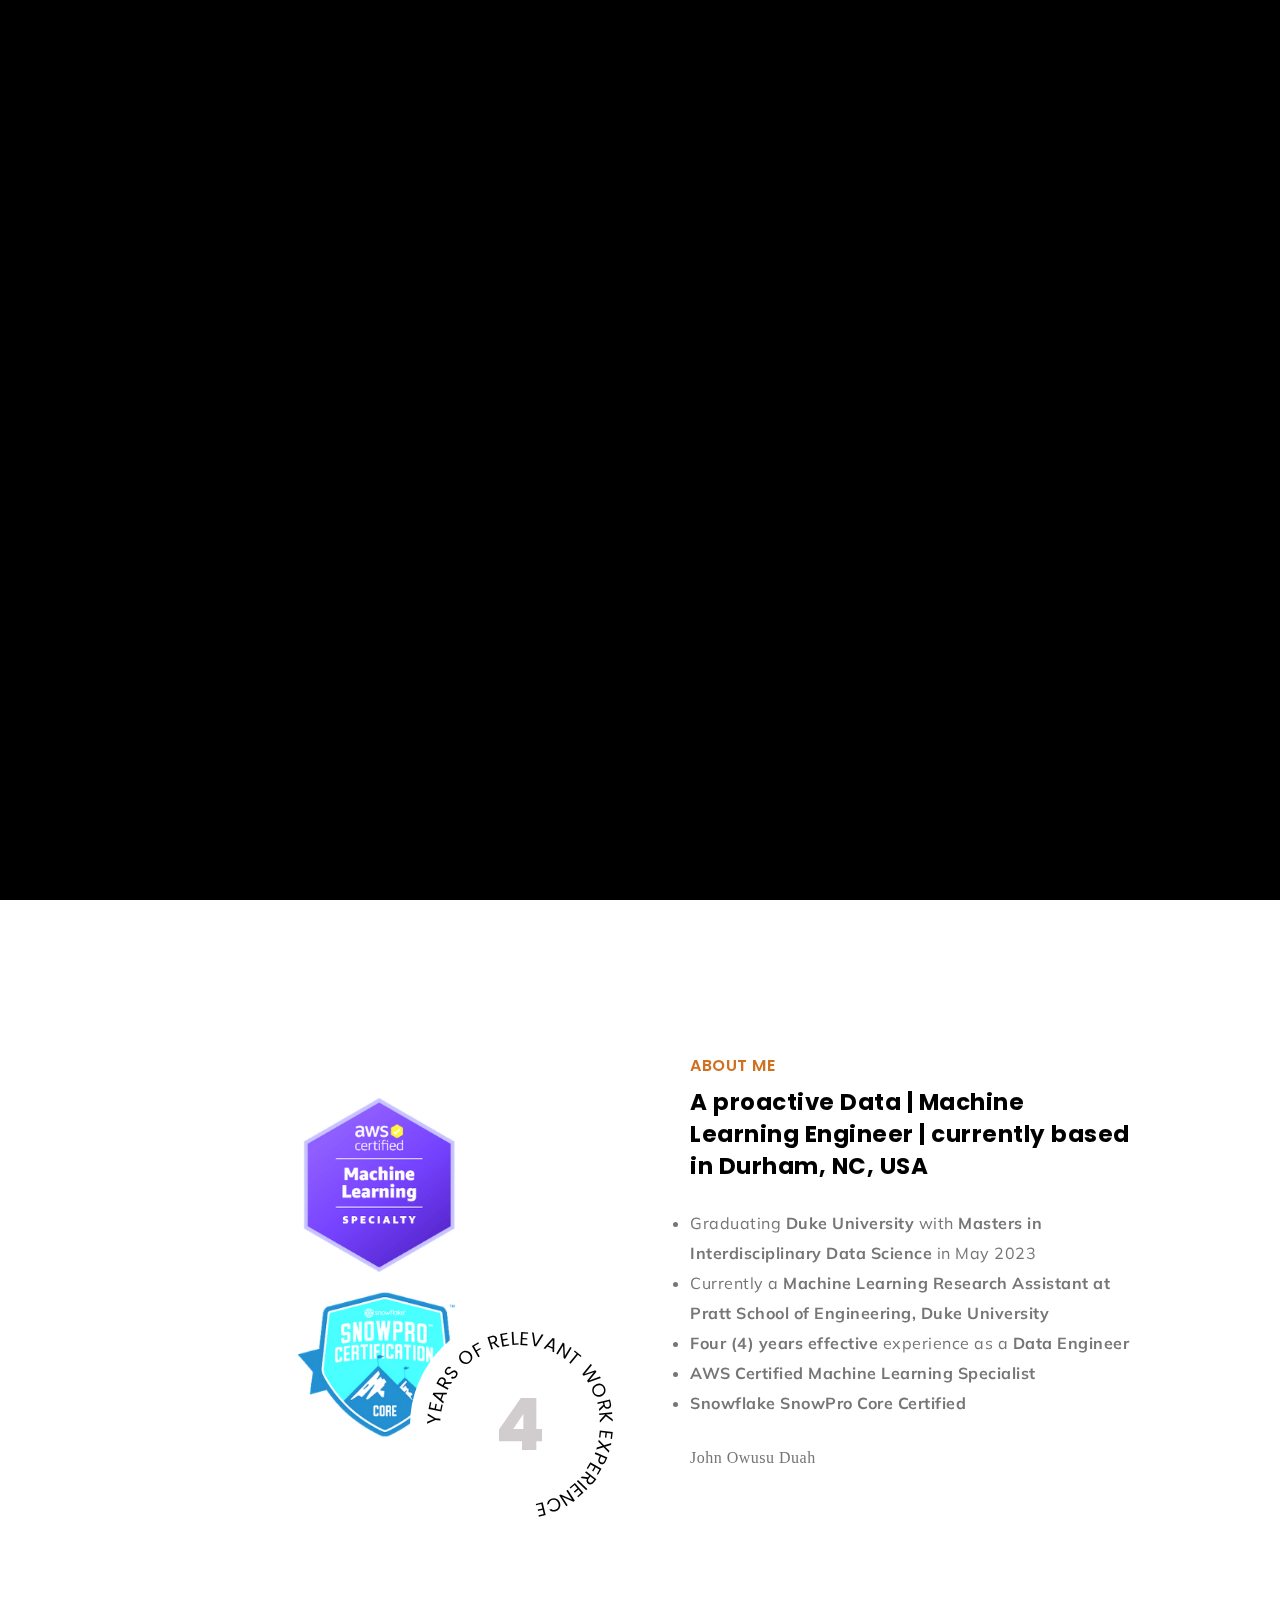
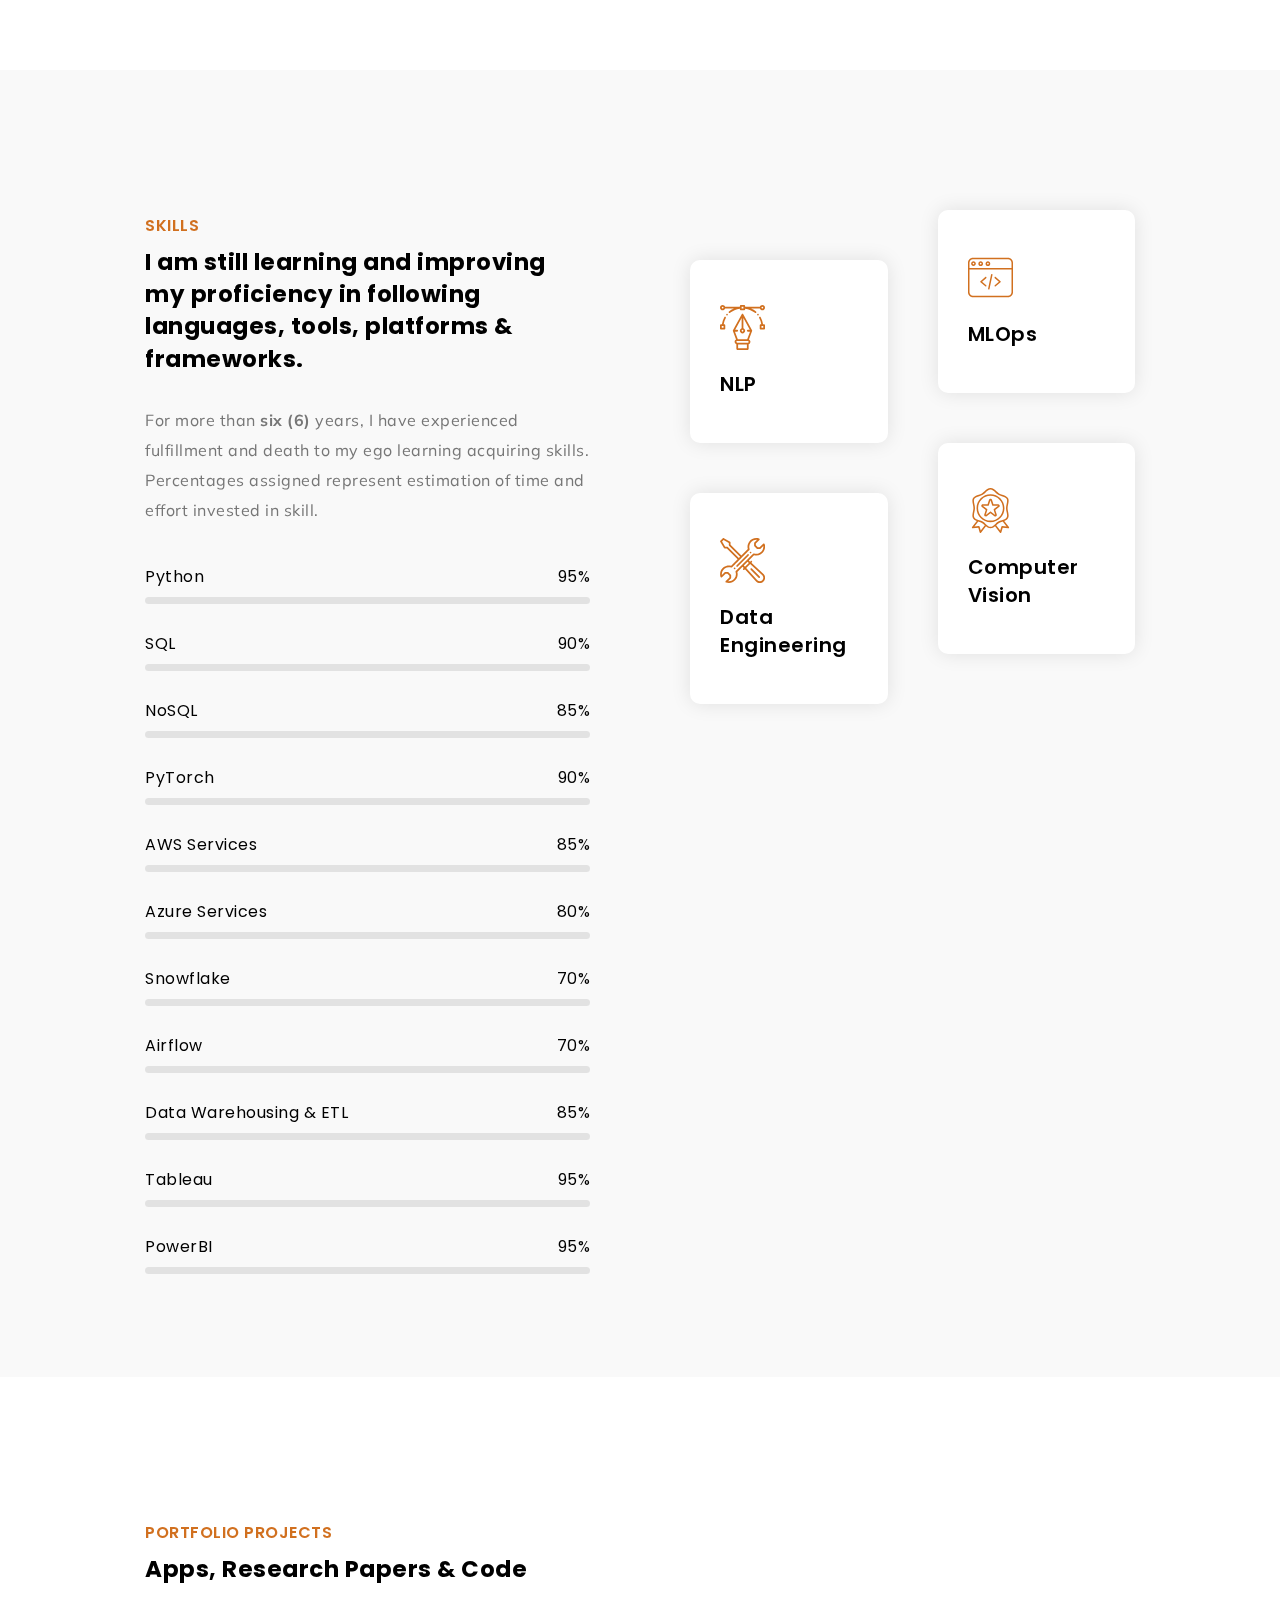
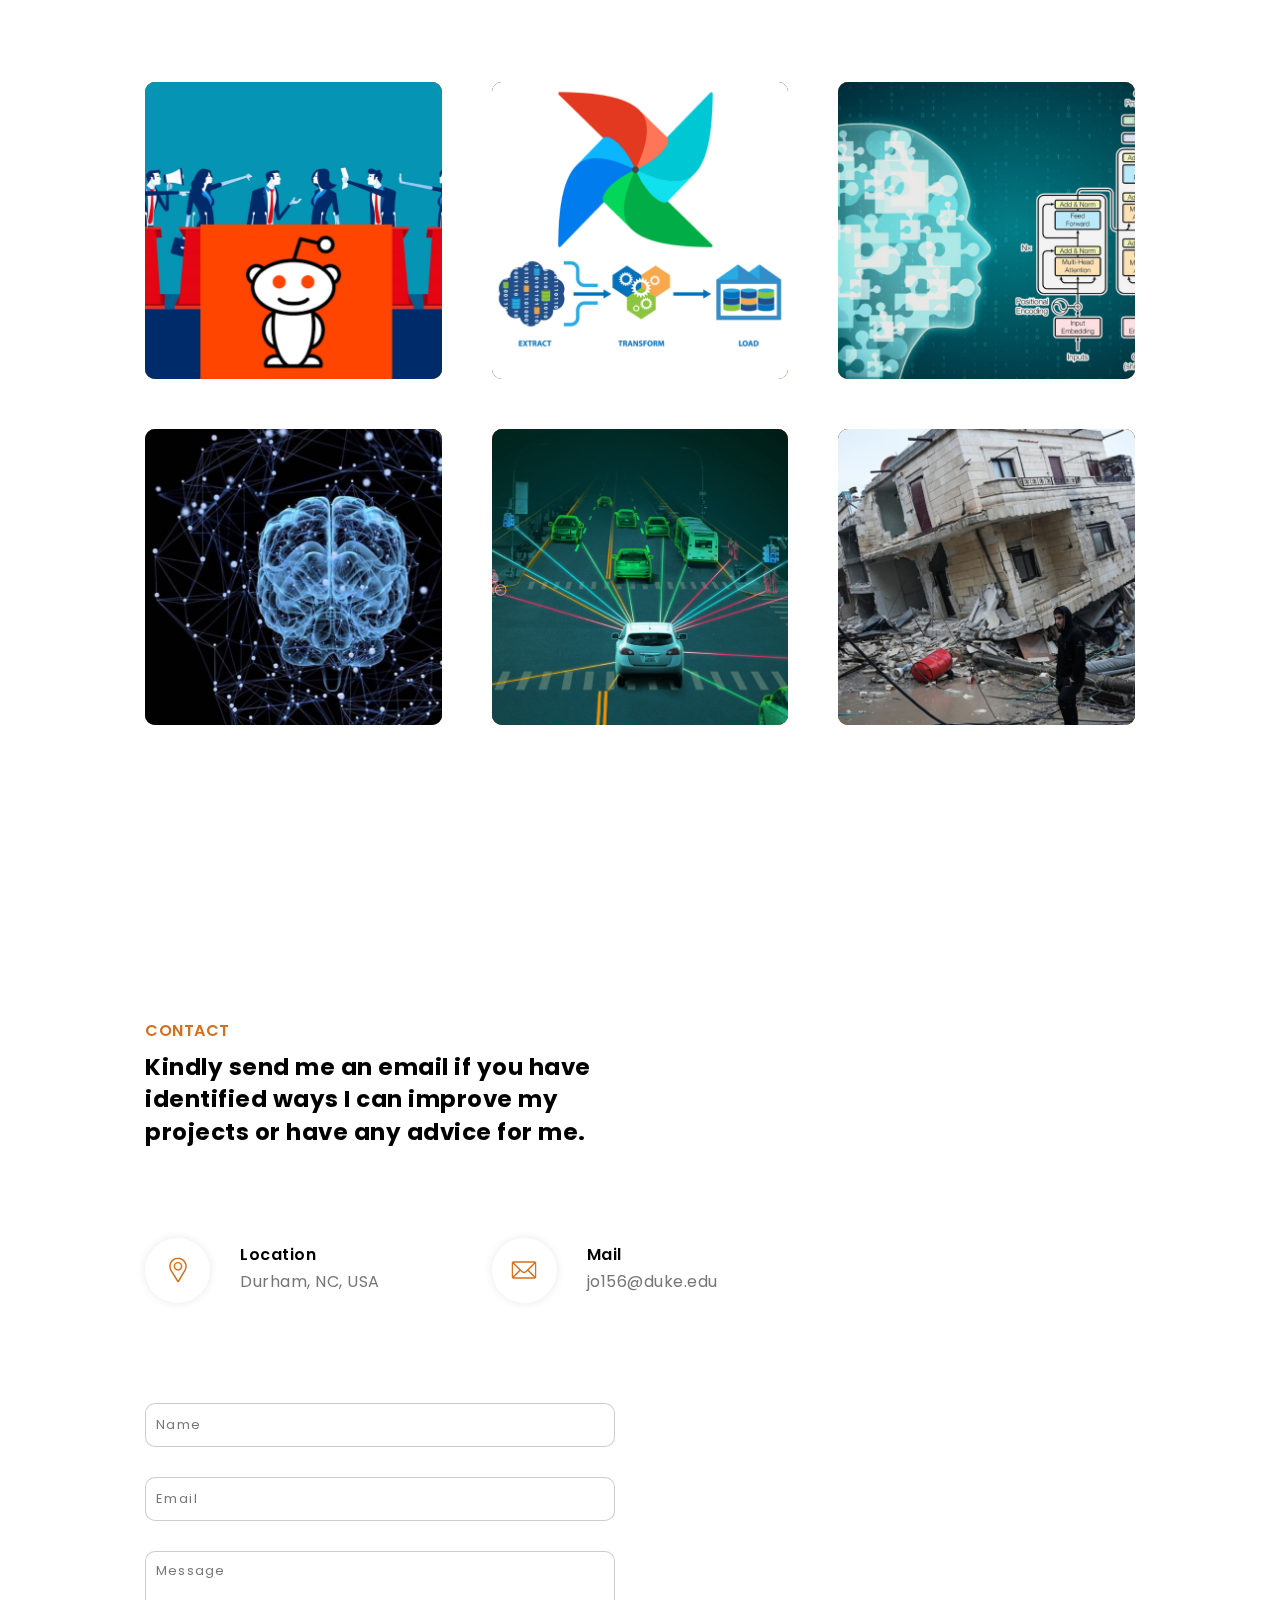
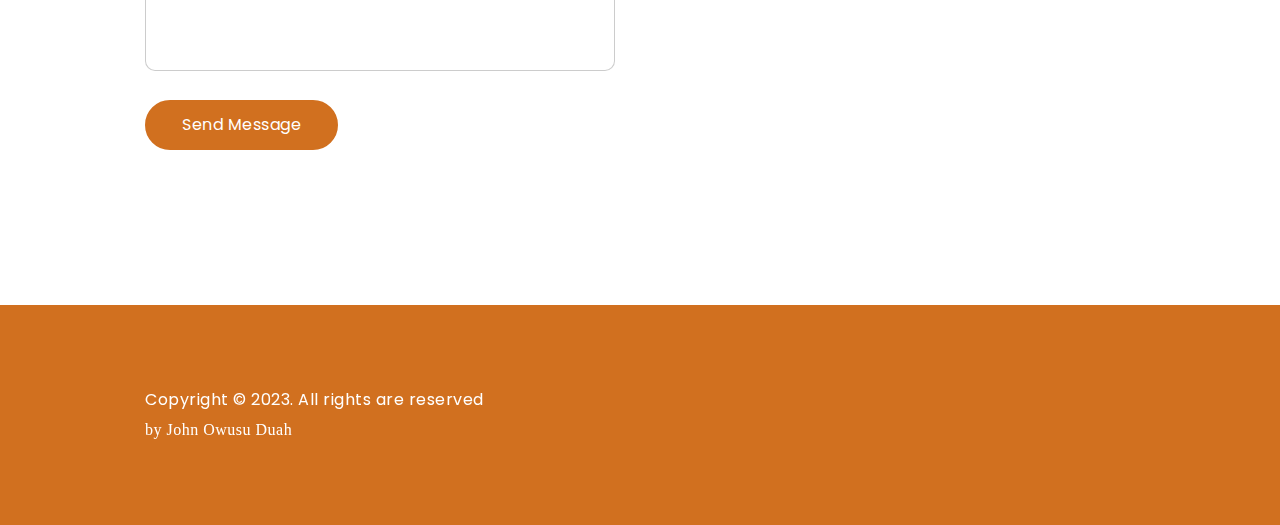
==== index.html @ 11f1caf4 "Update index.html" ====
<!DOCTYPE html>
<!--[if lt IE 7]><html class="ie ie6" lang="en"> <![endif]-->
<!--[if IE 7]><html class="ie ie7" lang="en"> <![endif]-->
<!--[if IE 8]><html class="ie ie8" lang="en"> <![endif]-->
<!--[if (gte IE 9)|!(IE)]><!-->
<html lang="en">
  <!--<![endif]-->

  <head>
    <meta http-equiv="Content-Type" content="text/html; charset=utf-8" />

    <meta name="description" content="Name of your web site" />
    <meta name="author" content="Marketify" />

    <meta
      name="viewport"
      content="width=device-width, initial-scale=1, maximum-scale=1"
    />

    <title>John Owusu Duah | Home</title>

    <!-- STYLES -->
    <link
      href="https://fonts.googleapis.com/css2?family=Mulish:ital,wght@0,200;0,300;0,400;0,500;0,600;0,700;0,800;0,900;1,200;1,300;1,400;1,500;1,600;1,700;1,800;1,900&family=Poppins:ital,wght@0,300;0,400;0,500;0,600;0,700;0,800;0,900;1,300;1,400;1,500;1,600;1,700;1,800;1,900&display=swap"
      rel="stylesheet"
    />

    <link rel="stylesheet" type="text/css" href="css/plugins.css" />
    <link rel="stylesheet" type="text/css" href="css/colors.css" />
    <link rel="stylesheet" type="text/css" href="css/style.css" />
    <!--<link rel="stylesheet" type="text/css" href="css/dark.css" />-->
    <!--[if lt IE 9]>
      <script type="text/javascript" src="js/modernizr.custom.js"></script>
    <![endif]-->
    <!-- /STYLES -->
  </head>

  <body>
    <!-- PRELOADER -->
    <div id="preloader">
      <div class="loader_line"></div>
    </div>
    <!-- /PRELOADER -->

    <!-- WRAPPER ALL -->
    <div class="ryker_tm_all_wrap" data-magic-cursor="show" data-color="brown">
      <!-- MAGIC CURSOR VALUES: "", hide -->
      <!-- COLOR VALUES: blue, green, brown, pink, orange, black, white, purple, sky, cadetBlue, crimson, olive, red -->

      <!-- SETTINGS -->
      <div class="ryker_tm_settings">
        <div class="icon">
          <img class="svg" src="img/svg/setting.svg" alt="" />
          <a class="link" href="#"></a>
        </div>
        <div class="wrapper">
          <span class="title">Unlimited Colors</span>
          <ul class="colors">
            <li><a class="blue" href="#"></a></li>
            <li><a class="green" href="#"></a></li>
            <li><a class="brown" href="#"></a></li>
            <li><a class="pink" href="#"></a></li>
            <li><a class="orange" href="#"></a></li>
            <li class="bl"><a class="black" href="#"></a></li>
            <li class="wh"><a class="white" href="#"></a></li>
            <li><a class="purple" href="#"></a></li>
            <li><a class="sky" href="#"></a></li>
            <li><a class="cadetBlue" href="#"></a></li>
            <li><a class="crimson" href="#"></a></li>
            <li><a class="olive" href="#"></a></li>
            <li><a class="red" href="#"></a></li>
          </ul>
          <span class="title">Magic Cursor</span>
          <ul class="cursor">
            <li><a class="showme show" href="#"></a></li>
            <li>
              <a class="hide" href="#"
                ><img class="svg" src="img/svg/arrow.svg" alt=""
              /></a>
            </li>
          </ul>
        </div>
      </div>
      <!-- /SETTINGS -->

      <!-- MODALBOX -->
      <div class="ryker_tm_modalbox">
        <div class="box_inner">
          <div class="close">
            <a href="#"><img class="svg" src="img/svg/cancel.svg" alt="" /></a>
          </div>
          <div class="description_wrap"></div>
        </div>
      </div>
      <!-- /MODALBOX -->

      <!-- TOPBAR -->
      <div class="ryker_tm_topbar">
        <div class="topbar_inner">
          <div class="logo">
            <a href="#"><img src="img/logo/dark_1.png" alt="" /></a>
          </div>
          <div class="menu">
            <div class="list">
              <ul class="anchor_nav">
                <li class="current"><a href="#home">Home</a></li>
                <li><a href="#about">About</a></li>
                <li><a href="#services">Skills</a></li>
                <li><a href="#portfolio">Portfolio Projects</a></li>
                <li><a href="#contact">Contact</a></li>
              </ul>
            </div>
            <div class="trigger">
              <div class="hamburger hamburger--slider">
                <div class="hamburger-box">
                  <div class="hamburger-inner"></div>
                </div>
              </div>
            </div>
          </div>
        </div>
      </div>
      <!-- /TOPBAR -->

      <!-- MOBILE MENU -->
      <div class="ryker_tm_mobile_menu">
        <div class="mobile_menu_inner">
          <div class="mobile_in">
            <div class="logo">
              <a href="#"><img src="img/logo/dark.png" alt="" /></a>
            </div>
            <div class="trigger">
              <div class="hamburger hamburger--slider">
                <div class="hamburger-box">
                  <div class="hamburger-inner"></div>
                </div>
              </div>
            </div>
          </div>
        </div>
        <div class="dropdown">
          <div class="dropdown_inner">
            <ul class="anchor_nav">
              <li class="active"><a href="#home">Home</a></li>
              <li><a href="#about">About</a></li>
              <li><a href="#services">Skills</a></li>
              <li><a href="#portfolio">Portfolio Projects</a></li>
              <li><a href="#contact">Contact</a></li>
            </ul>
          </div>
        </div>
      </div>
      <!-- /MOBILE MENU -->

      <!-- HERO -->
      <div class="ryker_tm_section" id="home">
        <div class="ryker_tm_hero">
          <div class="container">
            <div class="content">
              <div class="texts">
                <div class="job">
                  <video playsinline autoplay muted loop>
                    <source src="video/1.mp4" type="video/mp4" />
                  </video>
                  <h2>John Owusu Duah</h2>
                  <h5>Data Engineer | AI Researcher</h5>
                  <h5>Engineer</h5>
                </div>
                <div class="desc">
                  <p>
                    I am proactive and detailed oriented with a deep interest in
                    <b>NLP</b>, <b>Computer Vision</b> and
                    <b>Data Engineering.</b> I believe in contributing with a
                    skillset that can <b>Extract, Transform and Load </b>data to
                    feed, <b>train</b> and <b>tune</b> Machine Learning models.
                  </p>
                </div>
                <div class="short_skills">
                  <div class="text">
                    <span>Knowledgeable<br />tools</span>
                  </div>
                  <div class="icons">
                    <ul>
                      <li>
                        <img class="svg" src="img/svg/python.png" alt="" />
                      </li>
                      <li><img class="svg" src="img/svg/sql.png" alt="" /></li>
                      <li>
                        <img class="svg" src="img/svg/pytorch.png" alt="" />
                      </li>
                      <li><img class="svg" src="img/svg/aws.png" alt="" /></li>
                      <li>
                        <img class="svg" src="img/svg/snowflake.png" alt="" />
                      </li>
                      <li>
                        <img class="svg" src="img/svg/airflow.png" alt="" />
                      </li>
                    </ul>
                  </div>
                </div>
              </div>
              <div class="avatar">
                <div
                  class="image"
                  data-img-url="img/about/portfolio-image.png"
                ></div>
              </div>
            </div>
          </div>
        </div>
      </div>
      <!-- /HERO -->

      <!-- ABOUT -->
      <div class="ryker_tm_section" id="about">
        <div class="ryker_tm_about">
          <div class="container">
            <div class="about_inner">
              <div class="left wow fadeInLeft" data-wow-duration="1.5s">
                <div class="image">
                  <img src="img/thumbs/1-1.jpg" alt="" />
                  <div class="main" data-img-url="img/about/about-me.png"></div>
                  <div class="experience">
                    <h3 class="year" data-img-url="img/about/2.jpg">4</h3>
                    <div id="circle">
                      <svg
                        version="1.1"
                        xmlns="http://www.w3.org/2000/svg"
                        xmlns:xlink="http://www.w3.org/1999/xlink"
                        x="0px"
                        y="0px"
                        width="300px"
                        height="300px"
                        viewBox="0 0 300 300"
                        enable-background="new 0 0 300 300"
                        xml:space="preserve"
                      >
                        <defs>
                          <path
                            id="circlePath"
                            d=" M 150, 150 m -60, 0 a 60,60 0 0,1 120,0 a 60,60 0 0,1 -120,0 "
                          />
                        </defs>
                        <circle cx="150" cy="100" r="75" fill="none" />
                        <g>
                          <use xlink:href="#circlePath" fill="none" />
                          <text fill="#000">
                            <textpath xlink:href="#circlePath">
                              Years of Relevant work experience
                            </textpath>
                          </text>
                        </g>
                      </svg>
                    </div>
                  </div>
                </div>
              </div>
              <div class="right wow fadeInRight" data-wow-duration="1.5s">
                <div class="ryker_tm_title">
                  <span>About Me</span>
                  <h3>
                    A proactive Data | Machine Learning Engineer | currently
                    based in Durham, NC, USA
                  </h3>
                </div>
                <div class="text">
                  <ul>
                    <li>
                      Graduating <b>Duke University</b> with
                      <b>Masters in Interdisciplinary Data Science</b> in May
                      2023
                    </li>
                    <li>
                      Currently a
                      <b
                        >Machine Learning Research Assistant at Pratt School of
                        Engineering, Duke University</b
                      >
                    </li>
                    <li>
                      <b>Four (4) years effective</b> experience as a
                      <b>Data Engineer</b>
                    </li>
                    <li><b>AWS Certified Machine Learning Specialist</b></li>
                    <li><b>Snowflake SnowPro Core Certified</b></li>
                  </ul>
                </div>
                <div class="ryker_tm_button">
                  <p
                    style="font-family: Brush Script MT"
                    ,
                    style="font-size: 40px"
                  >
                    John Owusu Duah
                  </p>
                </div>
              </div>
            </div>
          </div>
        </div>
      </div>
      <!-- /ABOUT -->

      <!-- SKILLS -->
      <div class="ryker_tm_section" id="services">
        <div class="ryker_tm_services">
          <div class="container">
            <div class="services_inner">
              <div class="left">
                <div class="ryker_tm_title">
                  <span>Skills</span>
                  <h3>
                    I am still learning and improving my proficiency in
                    following languages, tools, platforms & frameworks.
                  </h3>
                </div>
                <div class="text">
                  <p>
                    For more than <b>six (6)</b> years, I have experienced
                    fulfillment and death to my ego learning acquiring skills.
                  </p>
                  <p>
                    Percentages assigned represent estimation of time and effort
                    invested in skill.
                  </p>
                </div>
                <div class="ryker_progress">
                  <div class="progress_inner" data-value="95">
                    <span
                      ><span class="label">Python</span
                      ><span class="number">95%</span></span
                    >
                    <div class="background">
                      <div class="bar"><div class="bar_in"></div></div>
                    </div>
                  </div>
                  <div class="progress_inner" data-value="80">
                    <span
                      ><span class="label">SQL</span
                      ><span class="number">90%</span></span
                    >
                    <div class="background">
                      <div class="bar"><div class="bar_in"></div></div>
                    </div>
                  </div>
                  <div class="progress_inner" data-value="80">
                    <span
                      ><span class="label">NoSQL</span
                      ><span class="number">85%</span></span
                    >
                    <div class="background">
                      <div class="bar"><div class="bar_in"></div></div>
                    </div>
                  </div>
                  <div class="progress_inner" data-value="80">
                    <span
                      ><span class="label">PyTorch</span
                      ><span class="number">90%</span></span
                    >
                    <div class="background">
                      <div class="bar"><div class="bar_in"></div></div>
                    </div>
                  </div>
                  <div class="progress_inner" data-value="80">
                    <span
                      ><span class="label">AWS Services</span
                      ><span class="number">85%</span></span
                    >
                    <div class="background">
                      <div class="bar"><div class="bar_in"></div></div>
                    </div>
                  </div>
                  <div class="progress_inner" data-value="80">
                    <span
                      ><span class="label">Azure Services</span
                      ><span class="number">80%</span></span
                    >
                    <div class="background">
                      <div class="bar"><div class="bar_in"></div></div>
                    </div>
                  </div>
                  <div class="progress_inner" data-value="80">
                    <span
                      ><span class="label">Snowflake</span
                      ><span class="number">70%</span></span
                    >
                    <div class="background">
                      <div class="bar"><div class="bar_in"></div></div>
                    </div>
                  </div>
                  <div class="progress_inner" data-value="90">
                    <span
                      ><span class="label">Airflow</span
                      ><span class="number">70%</span></span
                    >
                    <div class="background">
                      <div class="bar"><div class="bar_in"></div></div>
                    </div>
                  </div>
                  <div class="progress_inner" data-value="90">
                    <span
                      ><span class="label">Data Warehousing & ETL</span
                      ><span class="number">85%</span></span
                    >
                    <div class="background">
                      <div class="bar"><div class="bar_in"></div></div>
                    </div>
                  </div>
                  <div class="progress_inner" data-value="90">
                    <span
                      ><span class="label">Tableau</span
                      ><span class="number">95%</span></span
                    >
                    <div class="background">
                      <div class="bar"><div class="bar_in"></div></div>
                    </div>
                  </div>
                  <div class="progress_inner" data-value="90">
                    <span
                      ><span class="label">PowerBI</span
                      ><span class="number">95%</span></span
                    >
                    <div class="background">
                      <div class="bar"><div class="bar_in"></div></div>
                    </div>
                  </div>
                </div>
              </div>
              <div class="right">
                <ul class="grid">
                  <li class="grid-item wow fadeInUp" data-wow-duration="1.5s">
                    <div class="list_inner">
                      <img class="svg" src="img/svg/design.svg" alt="" />
                      <h3 class="title">NLP</h3>
                    </div>
                  </li>
                  <li
                    class="grid-item wow fadeInUp"
                    data-wow-duration="1.5s"
                    data-wow-delay="0.2s"
                  >
                    <div class="list_inner">
                      <img class="svg" src="img/svg/code.svg" alt="" />
                      <h3 class="title">MLOps</h3>
                    </div>
                  </li>
                  <li
                    class="grid-item wow fadeInUp"
                    data-wow-duration="1.5s"
                    data-wow-delay="0.2s"
                  >
                    <div class="list_inner">
                      <img class="svg" src="img/svg/award.svg" alt="" />
                      <h3 class="title">Computer Vision</h3>
                    </div>
                  </li>
                  <li class="grid-item wow fadeInUp" data-wow-duration="1.5s">
                    <div class="list_inner">
                      <img class="svg" src="img/svg/tools.svg" alt="" />
                      <h3 class="title">Data Engineering</h3>
                    </div>
                  </li>
                </ul>
              </div>
            </div>
          </div>
        </div>
      </div>
      <!-- /SKILLS -->

      <!-- PORTFOLIO -->
      <div class="ryker_tm_section" id="portfolio">
        <div class="ryker_tm_portfolio">
          <div class="container">
            <div class="portfolio_inner">
              <div class="ryker_tm_title">
                <span>Portfolio Projects</span>
                <h3>Apps, Research Papers & Code</h3>
              </div>
              <div class="portfolio_list">
                <ul class="gallery_zoom">
                  <li class="wow fadeInUp" data-wow-duration="1.5s">
                    <div class="list_inner">
                      <div class="image">
                        <img src="img/thumbs/1-1.jpg" alt="" />
                        <div
                          class="main"
                          data-img-url="img/portfolio/reddit-zeitgeist.png"
                        ></div>
                      </div>
                      <div class="overlay"></div>
                      <div class="details">
                        <h3>Reddit Zeitgeist App</h3>
                        <span>Github</span>
                      </div>
                      <a
                        class="ryker_tm_full_link popup-vimeo"
                        href="https://github.com/johnowusuduah/reddit-zeitgeist-app"
                      ></a>
                    </div>
                  </li>
                  <li
                    class="wow fadeInUp"
                    data-wow-duration="1.5s"
                    data-wow-delay="0.2s"
                  >
                    <div class="list_inner">
                      <div class="image">
                        <img src="img/thumbs/1-1.jpg" alt="" />
                        <div
                          class="main"
                          data-img-url="img/portfolio/airflow-project-icon.png"
                        ></div>
                      </div>
                      <div class="overlay"></div>
                      <div class="details">
                        <h3>
                          ETL project with Airflow, AWS EC2 and AWS S3 (In
                          Progress)
                        </h3>
                        <span>Youtube</span>
                      </div>
                      <a
                        class="ryker_tm_full_link popup-youtube"
                        href="https://www.youtube.com/watch?v=Amq-qlqbjYA"
                      ></a>
                    </div>
                  </li>
                  <li
                    class="wow fadeInUp"
                    data-wow-duration="1.5s"
                    data-wow-delay="0.4s"
                  >
                    <div class="list_inner">
                      <div class="image">
                        <img src="img/thumbs/1-1.jpg" alt="" />
                        <div
                          class="main"
                          data-img-url="img/portfolio/char-level-transformer.png"
                        ></div>
                      </div>
                      <div class="overlay"></div>
                      <div class="details">
                        <h3>
                          Transformer Based Character Level Language Model from
                          Scratch (In Progress)
                        </h3>
                        <span>Github</span>
                      </div>
                      <a
                        class="ryker_tm_full_link soundcloude_link mfp-iframe audio"
                        href="https://w.soundcloud.com/player/?url=https%3A//api.soundcloud.com/tracks/252739311&color=%23ff5500&auto_play=true&hide_related=false&show_comments=true&show_user=true&show_reposts=false&show_teaser=true&visual=true"
                      ></a>
                    </div>
                  </li>
                  <li class="wow fadeInUp" data-wow-duration="1.5s">
                    <div class="list_inner">
                      <div class="image">
                        <img src="img/thumbs/1-1.jpg" alt="" />
                        <div
                          class="main"
                          data-img-url="img/portfolio/neural-network-scratch.png"
                        ></div>
                      </div>
                      <div class="overlay"></div>
                      <div class="details">
                        <h3>
                          Neural Network Implementation from Scratch (No PyTorch
                          or Tensorflow)
                        </h3>
                        <span>Github</span>
                      </div>
                      <a class="ryker_tm_full_link popup_info" href="#"></a>
                    </div>

                    <!-- Hidden informations for popup begin -->
                    <div class="portfolio_hidden_infos">
                      <div class="popup_details">
                        <div class="top_image"></div>
                        <div class="portfolio_main_title"></div>
                        <div class="main_details">
                          <div class="textbox">
                            <p>
                              The origin of the lemon is unknown, though lemons
                              are thought to have first grown in Assam (a region
                              in northeast India), northern Burma or China. A
                              genomic study of the lemon indicated it was a
                              hybrid between bitter orange and citron.
                            </p>
                            <p>
                              The first substantial cultivation of lemons in
                              Europe began in Genoa in the middle of the 15th
                              century. The lemon was later introduced to the
                              Americas in 1493 when Christopher Columbus brought
                              lemon seeds to Hispaniola on his voyages. Spanish
                              conquest throughout the New World helped spread
                              lemon seeds.
                            </p>
                          </div>
                          <div class="detailbox">
                            <ul>
                              <li>
                                <span class="first">Client</span>
                                <span>Alvaro Morata</span>
                              </li>
                              <li>
                                <span class="first">Category</span>
                                <span><a href="#">Detail</a></span>
                              </li>
                              <li>
                                <span class="first">Date</span>
                                <span>March 07, 2021</span>
                              </li>
                              <li>
                                <span class="first">Share</span>
                                <ul class="share">
                                  <li>
                                    <a href="#"
                                      ><img
                                        class="svg"
                                        src="img/svg/social/facebook.svg"
                                        alt=""
                                    /></a>
                                  </li>
                                  <li>
                                    <a href="#"
                                      ><img
                                        class="svg"
                                        src="img/svg/social/twitter.svg"
                                        alt=""
                                    /></a>
                                  </li>
                                  <li>
                                    <a href="#"
                                      ><img
                                        class="svg"
                                        src="img/svg/social/instagram.svg"
                                        alt=""
                                    /></a>
                                  </li>
                                  <li>
                                    <a href="#"
                                      ><img
                                        class="svg"
                                        src="img/svg/social/dribbble.svg"
                                        alt=""
                                    /></a>
                                  </li>
                                  <li>
                                    <a href="#"
                                      ><img
                                        class="svg"
                                        src="img/svg/social/tik-tok.svg"
                                        alt=""
                                    /></a>
                                  </li>
                                </ul>
                              </li>
                            </ul>
                          </div>
                        </div>
                        <div class="additional_images">
                          <ul>
                            <li>
                              <div class="list_inner">
                                <div class="my_image">
                                  <img src="img/thumbs/4-2.jpg" alt="" />
                                  <div
                                    class="main"
                                    data-img-url="img/portfolio/7.jpg"
                                  ></div>
                                </div>
                              </div>
                            </li>
                            <li>
                              <div class="list_inner">
                                <div class="my_image">
                                  <img src="img/thumbs/4-2.jpg" alt="" />
                                  <div
                                    class="main"
                                    data-img-url="img/portfolio/8.jpg"
                                  ></div>
                                </div>
                              </div>
                            </li>
                            <li>
                              <div class="list_inner">
                                <div class="my_image">
                                  <img src="img/thumbs/4-2.jpg" alt="" />
                                  <div
                                    class="main"
                                    data-img-url="img/portfolio/9.jpg"
                                  ></div>
                                </div>
                              </div>
                            </li>
                          </ul>
                        </div>
                      </div>
                    </div>
                    <!-- Hidden informations for popup end -->
                  </li>
                  <li
                    class="wow fadeInUp"
                    data-wow-duration="1.5s"
                    data-wow-delay="0.2s"
                  >
                    <div class="list_inner">
                      <div class="image">
                        <img src="img/thumbs/1-1.jpg" alt="" />
                        <div
                          class="main"
                          data-img-url="img/portfolio/neevd.png"
                        ></div>
                      </div>
                      <div class="overlay"></div>
                      <div class="details">
                        <h3>
                          Naturalistic Environment of Ego-Vehicles Data Set
                        </h3>
                        <span>Draft Research Paper</span>
                      </div>
                      <a
                        class="ryker_tm_full_link zoom"
                        href="img/portfolio/5.jpg"
                      ></a>
                    </div>
                  </li>
                  <li
                    class="wow fadeInUp"
                    data-wow-duration="1.5s"
                    data-wow-delay="0.4s"
                  >
                    <div class="list_inner">
                      <div class="image">
                        <img src="img/thumbs/1-1.jpg" alt="" />
                        <div
                          class="main"
                          data-img-url="img/portfolio/earthquake-icon.png"
                        ></div>
                      </div>
                      <div class="overlay"></div>
                      <div class="details">
                        <h3>
                          Evaluating Performance of LSTM in Prediction PGA of
                          Earthquakes using Shrinking P-wave Data
                        </h3>
                        <span>Draft Research Paper</span>
                      </div>
                      <a
                        class="ryker_tm_full_link zoom"
                        href="img/portfolio/4.jpg"
                      ></a>
                    </div>
                  </li>
                </ul>
              </div>
            </div>
          </div>
        </div>
      </div>
      <!-- /PORTFOLIO -->

      <!-- CONTACT -->
      <div class="ryker_tm_section" id="contact">
        <div class="ryker_tm_contact">
          <div class="container">
            <div class="ryker_tm_title">
              <span>Contact</span>
              <h3>
                Kindly send me an email if you have identified ways I can
                improve my projects or have any advice for me.
              </h3>
            </div>
            <div class="short_info wow fadeInUp" data-wow-duration="1.5s">
              <ul>
                <li>
                  <div class="list_inner">
                    <div class="logo">
                      <img class="svg" src="img/svg/location-2.svg" alt="" />
                    </div>
                    <div class="info">
                      <h3>Location</h3>
                      <span>Durham, NC, USA</span>
                    </div>
                  </div>
                </li>
                <li>
                  <div class="list_inner">
                    <div class="logo">
                      <img class="svg" src="img/svg/email-2.svg" alt="" />
                    </div>
                    <div class="info">
                      <h3>Mail</h3>
                      <span>jo156@duke.edu</span>
                    </div>
                  </div>
                </li>
              </ul>
            </div>
            <div class="wrapper">
              <div class="left wow fadeInUp" data-wow-duration="1.5s">
                <div class="fields">
                  <form
                    action="/"
                    method="post"
                    class="contact_form"
                    id="contact_form"
                  >
                    <div
                      class="returnmessage"
                      data-success="Your message has been received, We will contact you soon."
                    ></div>
                    <div class="empty_notice">
                      <span>Please Fill Required Fields</span>
                    </div>
                    <div class="first">
                      <ul>
                        <li>
                          <input
                            id="name"
                            type="text"
                            placeholder="Name"
                            autocomplete="off"
                          />
                        </li>
                        <li>
                          <input
                            id="email"
                            type="text"
                            placeholder="Email"
                            autocomplete="off"
                          />
                        </li>
                      </ul>
                    </div>
                    <div class="last">
                      <textarea id="message" placeholder="Message"></textarea>
                    </div>
                    <div class="ryker_tm_button" data-color="dark">
                      <a id="send_message" href="#">Send Message</a>
                    </div>

                    <!-- If you want change mail address to yours, just open "modal" folder >> contact.php and go to line 4 and change detail to yours.  -->
                  </form>
                </div>
              </div>
              <div
                class="right wow fadeInUp"
                data-wow-duration="1.5s"
                data-wow-delay="0.2s"
              >
                <div class="map_wrap">
                  <div class="map" id="ieatmaps"></div>
                </div>
              </div>
            </div>
          </div>
        </div>
      </div>
      <!-- /CONTACT -->

      <!-- COPYRIGHT -->
      <div class="ryker_tm_section">
        <div class="ryker_tm_copyright">
          <div class="container">
            <div class="copyright_inner">
              <div class="text wow fadeInLeft" data-wow-duration="1.5s">
                <p>Copyright &copy; 2023. All rights are reserved</p>
                <p
                  style="font-family: Brush Script MT"
                  ,
                  style="font-size: 40px"
                >
                  by John Owusu Duah
                </p>
              </div>
            </div>
          </div>
        </div>
      </div>
      <!-- /COPYRIGHT -->

      <!-- AUDIO FOR CLICK -->
      <audio id="audio1"><source src="audio/1.mp3" /></audio>
      <audio id="audio2"><source src="audio/2.mp3" /></audio>
      <!-- /AUDIO FOR CLICK -->

      <!-- MAGIC CURSOR -->
      <div class="mouse-cursor cursor-outer"></div>
      <div class="mouse-cursor cursor-inner"></div>
      <!-- /MAGIC CURSOR -->
    </div>
    <!-- / WRAPPER ALL -->

    <!-- SCRIPTS -->
    <script src="js/jquery.js"></script>
    <!--[if lt IE 10]>
      <script type="text/javascript" src="js/ie8.js"></script>
    <![endif]-->
    <script src="js/plugins.js"></script>
    <script src="js/init.js"></script>
    <!-- /SCRIPTS -->
  </body>
</html>
---- css/plugins.css ----
/*
This file is made by Marketify (2021)

01) BASE
02) FORM ELEMENTS
04) SKELETON OR GRID
05) ANIMATION


*/

/*------------------------------------------------------------------*/ 
/*	BASE
/*------------------------------------------------------------------*/

html,body,div,span,applet,object,iframe,h1,h2,h3,h4,h5,h6,p,blockquote,pre,a,abbr,acronym,address,big,cite,code,del,dfn,em,font,ins,kbd,q,s,samp,small,strike,strong,sub,sup,tt,var,b,u,i,center,dl,dt,dd,ol,ul,li,fieldset,form,label,legend,table,caption,tbody,tfoot,thead,tr,th,td
	{
	background: transparent;
	border: 0;
	margin: 0;
	padding: 0;
	vertical-align: baseline;
	outline: none;
}

article, aside, details, figcaption, figure, footer, header, hgroup, nav, section {
    display: block;
}

blockquote {
	quotes: none;
}

blockquote:before,blockquote:after {
	content: '';
	content: none;
}
ul, ol{
	margin:0px;	
}
ul li, ol li{
	margin:0px;
}
img{
	vertical-align:middle;
	max-width:100%;
}
iframe{
	max-width:100%;
}
del {
	text-decoration: line-through;
}
a, i{
	border:none;
}
a:hover{text-decoration:none;}

/*------------------------------------------------------------------*/ 
/*	FORM ELEMENTS
/*------------------------------------------------------------------*/

textarea{
	border-radius:0;
	font-size:13px;
	resize:vertical;
	font-family:"Poppins";
	letter-spacing: 1.2px !important;
	
	-webkit-box-sizing: border-box; /* Safari/Chrome, other WebKit */
	-moz-box-sizing: border-box;    /* Firefox, other Gecko */
	-ms-box-sizing: border-box;     /* IE 10 + */
	box-sizing: border-box;         /* Opera/IE 8+ */
	
	line-height:1.4;
	padding:10px!important;
	width:100%;
	border:1px solid #eee;
	
	-webkit-transition: all .3s ease;
	   -moz-transition: all .3s ease;
	    -ms-transition: all .3s ease;
	     -o-transition: all .3s ease;
	        transition: all .3s ease;
}
input[type="text"],
input[type="password"],
input[type="datetime"],
input[type="datetime-local"],
input[type="date"],
input[type="month"],
input[type="time"],
input[type="week"],
input[type="number"],
input[type="email"],
input[type="url"],
input[type="search"],
input[type="tel"],
input[type="color"],
.uneditable-input {
	border-radius:0;
	font-size:13px;
	min-width:auto;
	letter-spacing:1.4px;
	
	-webkit-box-sizing: border-box; /* Safari/Chrome, other WebKit */
	-moz-box-sizing: border-box;    /* Firefox, other Gecko */
	-ms-box-sizing: border-box;     /* IE 10 + */
	box-sizing: border-box;         /* Opera/IE 8+ */
	
	font-family:"Poppins";
	
	line-height:1.6;
	padding:10px!important;
	height:44px;
	vertical-align:middle;
	border:1px solid #eee;
	
	-webkit-transition: all .3s ease;
	   -moz-transition: all .3s ease;
	    -ms-transition: all .3s ease;
	     -o-transition: all .3s ease;
	        transition: all .3s ease;
}

textarea:focus,
input[type="text"]:focus,
input[type="password"]:focus,
input[type="datetime"]:focus,
input[type="datetime-local"]:focus,
input[type="date"]:focus,
input[type="month"]:focus,
input[type="time"]:focus,
input[type="week"]:focus,
input[type="number"]:focus,
input[type="email"]:focus,
input[type="url"]:focus,
input[type="search"]:focus,
input[type="tel"]:focus,
input[type="color"]:focus,
.uneditable-input:focus {
	border-color:#ccc;
	background:#eee;
}

input[type="submit"]{
	padding: 13px 15px;
	height: 40px;
	line-height: 1;
	text-transform: uppercase;
	font-size: 13px;
	font-weight: 600;
	text-decoration: none;
	letter-spacing: 0.5px;
	border:none;
	cursor:pointer;
	color: #FFF;
	background:#777;
	
	-webkit-transition: all .3s ease;
	   -moz-transition: all .3s ease;
	    -ms-transition: all .3s ease;
	     -o-transition: all .3s ease;
	        transition: all .3s ease;
}
input[type="submit"]:hover{
	background:#444;
}
select{
	padding:8px;
	border:2px solid #eee;
}
input[type="button"]{
	cursor:pointer;
	-webkit-transition: all .3s ease;
	   -moz-transition: all .3s ease;
	    -ms-transition: all .3s ease;
	     -o-transition: all .3s ease;
	        transition: all .3s ease;
}


/*------------------------------------------------------------------*/ 
/*	MAGNIFIC POPUP
/*------------------------------------------------------------------*/

.mfp-bg,.mfp-wrap{position:fixed;left:0;top:0}.mfp-bg,.mfp-container,.mfp-wrap{height:100%;width:100%}.mfp-arrow:after,.mfp-arrow:before,.mfp-container:before,.mfp-figure:after{content:''}.mfp-bg{z-index:1042;overflow:hidden;background:#0b0b0b;opacity:.8}.mfp-wrap{z-index:1043;outline:0!important;-webkit-backface-visibility:hidden}.mfp-container{text-align:center;position:absolute;left:0;top:0;padding:0 8px;box-sizing:border-box}.mfp-container:before{display:inline-block;height:100%;vertical-align:middle}.mfp-align-top .mfp-container:before{display:none}.mfp-content{position:relative;display:inline-block;vertical-align:middle;margin:0 auto;text-align:left;z-index:1045}.mfp-ajax-holder .mfp-content,.mfp-inline-holder .mfp-content{width:100%;cursor:auto}.mfp-ajax-cur{cursor:progress}.mfp-zoom-out-cur,.mfp-zoom-out-cur .mfp-image-holder .mfp-close{cursor:-moz-zoom-out;cursor:-webkit-zoom-out;cursor:zoom-out}.mfp-zoom{cursor:pointer;cursor:-webkit-zoom-in;cursor:-moz-zoom-in;cursor:zoom-in}.mfp-auto-cursor .mfp-content{cursor:auto}.mfp-arrow,.mfp-close,.mfp-counter,.mfp-preloader{-webkit-user-select:none;-moz-user-select:none;user-select:none}.mfp-loading.mfp-figure{display:none}.mfp-hide{display:none!important}.mfp-preloader{color:#CCC;position:absolute;top:50%;width:auto;text-align:center;margin-top:-.8em;left:8px;right:8px;z-index:1044}.mfp-preloader a{color:#CCC}.mfp-close,.mfp-preloader a:hover{color:#FFF}.mfp-s-error .mfp-content,.mfp-s-ready .mfp-preloader{display:none}button.mfp-arrow,button.mfp-close{overflow:visible;cursor:pointer;background:0 0;border:0;-webkit-appearance:none;display:block;outline:0;padding:0;z-index:1046;box-shadow:none;touch-action:manipulation}.mfp-figure:after,.mfp-iframe-scaler iframe{box-shadow:0 0 8px rgba(0,0,0,.6);position:absolute;left:0}button::-moz-focus-inner{padding:0;border:0}.mfp-close{width:44px;height:44px;line-height:44px;position:absolute;right:0;top:0;text-decoration:none;text-align:center;opacity:.65;padding:0 0 18px 10px;font-style:normal;font-size:28px;font-family:Arial,Baskerville,monospace}.mfp-close:focus,.mfp-close:hover{opacity:1}.mfp-close:active{top:1px}.mfp-close-btn-in .mfp-close{color:#333}.mfp-iframe-holder .mfp-close,.mfp-image-holder .mfp-close{color:#FFF;right:-6px;text-align:right;padding-right:6px;width:100%}.mfp-counter{position:absolute;top:0;right:0;color:#CCC;font-size:12px;line-height:18px;white-space:nowrap}.mfp-figure,img.mfp-img{line-height:0}.mfp-arrow{position:absolute;opacity:.65;margin:-55px 0 0;top:50%;padding:0;width:90px;height:110px;-webkit-tap-highlight-color:transparent}.mfp-arrow:active{margin-top:-54px}.mfp-arrow:focus,.mfp-arrow:hover{opacity:1}.mfp-arrow:after,.mfp-arrow:before{display:block;width:0;height:0;position:absolute;left:0;top:0;margin-top:35px;margin-left:35px;border:inset transparent}.mfp-arrow:after{border-top-width:13px;border-bottom-width:13px;top:8px}.mfp-arrow:before{border-top-width:21px;border-bottom-width:21px;opacity:.7}.mfp-arrow-left{left:0}.mfp-arrow-left:after{border-right:17px solid #FFF;margin-left:31px}.mfp-arrow-left:before{margin-left:25px;border-right:27px solid #3F3F3F}.mfp-arrow-right{right:0}.mfp-arrow-right:after{border-left:17px solid #FFF;margin-left:39px}.mfp-arrow-right:before{border-left:27px solid #3F3F3F}.mfp-iframe-holder{padding-top:40px;padding-bottom:40px}.mfp-iframe-holder .mfp-content{line-height:0;width:100%;max-width:900px}.mfp-image-holder .mfp-content,img.mfp-img{max-width:100%}.mfp-iframe-holder .mfp-close{top:-40px}.mfp-iframe-scaler{width:100%;height:0;overflow:hidden;padding-top:56.25%}.mfp-iframe-scaler iframe{display:block;top:0;width:100%;height:100%;background:#000}.mfp-figure:after,img.mfp-img{width:auto;height:auto;display:block}img.mfp-img{box-sizing:border-box;padding:40px 0;margin:0 auto}.mfp-figure:after{top:40px;bottom:40px;right:0;z-index:-1;background:#444}.mfp-figure small{color:#BDBDBD;display:block;font-size:12px;line-height:14px}.mfp-figure figure{margin:0}.mfp-bottom-bar{margin-top:-36px;position:absolute;top:100%;left:0;width:100%;cursor:auto}.mfp-title{text-align:left;line-height:18px;color:#F3F3F3;word-wrap:break-word;padding-right:36px}.mfp-gallery .mfp-image-holder .mfp-figure{cursor:pointer}@media screen and (max-width:800px) and (orientation:landscape),screen and (max-height:300px){.mfp-img-mobile .mfp-image-holder{padding-left:0;padding-right:0}.mfp-img-mobile img.mfp-img{padding:0}.mfp-img-mobile .mfp-figure:after{top:0;bottom:0}.mfp-img-mobile .mfp-figure small{display:inline;margin-left:5px}.mfp-img-mobile .mfp-bottom-bar{background:rgba(0,0,0,.6);bottom:0;margin:0;top:auto;padding:3px 5px;position:fixed;box-sizing:border-box}.mfp-img-mobile .mfp-bottom-bar:empty{padding:0}.mfp-img-mobile .mfp-counter{right:5px;top:3px}.mfp-img-mobile .mfp-close{top:0;right:0;width:35px;height:35px;line-height:35px;background:rgba(0,0,0,.6);position:fixed;text-align:center;padding:0}}@media all and (max-width:900px){.mfp-arrow{-webkit-transform:scale(.75);transform:scale(.75)}.mfp-arrow-left{-webkit-transform-origin:0;transform-origin:0}.mfp-arrow-right{-webkit-transform-origin:100%;transform-origin:100%}.mfp-container{padding-left:6px;padding-right:6px}}



/*------------------------------------------------------------------*/ 
/*	ANIMATION
/*------------------------------------------------------------------*/

/*!
 * animate.css -http://daneden.me/animate
 * Version - 3.5.2
 * Licensed under the MIT license - http://opensource.org/licenses/MIT
 *
 * Copyright (c) 2017 Daniel Eden
 */

.animated {
  animation-duration: 1s;
  animation-fill-mode: both;
}

.animated.infinite {
  animation-iteration-count: infinite;
}

.animated.hinge {
  animation-duration: 2s;
}

.animated.flipOutX,
.animated.flipOutY,
.animated.bounceIn,
.animated.bounceOut {
  animation-duration: .75s;
}

@keyframes bounce {
  from, 20%, 53%, 80%, to {
    animation-timing-function: cubic-bezier(0.215, 0.610, 0.355, 1.000);
    transform: translate3d(0,0,0);
  }

  40%, 43% {
    animation-timing-function: cubic-bezier(0.755, 0.050, 0.855, 0.060);
    transform: translate3d(0, -30px, 0);
  }

  70% {
    animation-timing-function: cubic-bezier(0.755, 0.050, 0.855, 0.060);
    transform: translate3d(0, -15px, 0);
  }

  90% {
    transform: translate3d(0,-4px,0);
  }
}

.bounce {
  animation-name: bounce;
  transform-origin: center bottom;
}

@keyframes flash {
  from, 50%, to {
    opacity: 1;
  }

  25%, 75% {
    opacity: 0;
  }
}

.flash {
  animation-name: flash;
}

/* originally authored by Nick Pettit - https://github.com/nickpettit/glide */

@keyframes pulse {
  from {
    transform: scale3d(1, 1, 1);
  }

  50% {
    transform: scale3d(1.05, 1.05, 1.05);
  }

  to {
    transform: scale3d(1, 1, 1);
  }
}

.pulse {
  animation-name: pulse;
}

@keyframes rubberBand {
  from {
    transform: scale3d(1, 1, 1);
  }

  30% {
    transform: scale3d(1.25, 0.75, 1);
  }

  40% {
    transform: scale3d(0.75, 1.25, 1);
  }

  50% {
    transform: scale3d(1.15, 0.85, 1);
  }

  65% {
    transform: scale3d(.95, 1.05, 1);
  }

  75% {
    transform: scale3d(1.05, .95, 1);
  }

  to {
    transform: scale3d(1, 1, 1);
  }
}

.rubberBand {
  animation-name: rubberBand;
}

@keyframes shake {
  from, to {
    transform: translate3d(0, 0, 0);
  }

  10%, 30%, 50%, 70%, 90% {
    transform: translate3d(-10px, 0, 0);
  }

  20%, 40%, 60%, 80% {
    transform: translate3d(10px, 0, 0);
  }
}

.shake {
  animation-name: shake;
}

@keyframes headShake {
  0% {
    transform: translateX(0);
  }

  6.5% {
    transform: translateX(-6px) rotateY(-9deg);
  }

  18.5% {
    transform: translateX(5px) rotateY(7deg);
  }

  31.5% {
    transform: translateX(-3px) rotateY(-5deg);
  }

  43.5% {
    transform: translateX(2px) rotateY(3deg);
  }

  50% {
    transform: translateX(0);
  }
}

.headShake {
  animation-timing-function: ease-in-out;
  animation-name: headShake;
}

@keyframes swing {
  20% {
    transform: rotate3d(0, 0, 1, 15deg);
  }

  40% {
    transform: rotate3d(0, 0, 1, -10deg);
  }

  60% {
    transform: rotate3d(0, 0, 1, 5deg);
  }

  80% {
    transform: rotate3d(0, 0, 1, -5deg);
  }

  to {
    transform: rotate3d(0, 0, 1, 0deg);
  }
}

.swing {
  transform-origin: top center;
  animation-name: swing;
}

@keyframes tada {
  from {
    transform: scale3d(1, 1, 1);
  }

  10%, 20% {
    transform: scale3d(.9, .9, .9) rotate3d(0, 0, 1, -3deg);
  }

  30%, 50%, 70%, 90% {
    transform: scale3d(1.1, 1.1, 1.1) rotate3d(0, 0, 1, 3deg);
  }

  40%, 60%, 80% {
    transform: scale3d(1.1, 1.1, 1.1) rotate3d(0, 0, 1, -3deg);
  }

  to {
    transform: scale3d(1, 1, 1);
  }
}

.tada {
  animation-name: tada;
}

/* originally authored by Nick Pettit - https://github.com/nickpettit/glide */

@keyframes wobble {
  from {
    transform: none;
  }

  15% {
    transform: translate3d(-25%, 0, 0) rotate3d(0, 0, 1, -5deg);
  }

  30% {
    transform: translate3d(20%, 0, 0) rotate3d(0, 0, 1, 3deg);
  }

  45% {
    transform: translate3d(-15%, 0, 0) rotate3d(0, 0, 1, -3deg);
  }

  60% {
    transform: translate3d(10%, 0, 0) rotate3d(0, 0, 1, 2deg);
  }

  75% {
    transform: translate3d(-5%, 0, 0) rotate3d(0, 0, 1, -1deg);
  }

  to {

    transform: none;
  }
}

.wobble {
  animation-name: wobble;
}

@keyframes jello {
  from, 11.1%, to {
    transform: none;
  }

  22.2% {
    transform: skewX(-12.5deg) skewY(-12.5deg);
  }

  33.3% {
    transform: skewX(6.25deg) skewY(6.25deg);
  }

  44.4% {
    transform: skewX(-3.125deg) skewY(-3.125deg);
  }

  55.5% {
    transform: skewX(1.5625deg) skewY(1.5625deg);
  }

  66.6% {
    transform: skewX(-0.78125deg) skewY(-0.78125deg);
  }

  77.7% {
    transform: skewX(0.390625deg) skewY(0.390625deg);
  }

  88.8% {
    transform: skewX(-0.1953125deg) skewY(-0.1953125deg);
  }
}

.jello {
  animation-name: jello;
  transform-origin: center;
}

@keyframes bounceIn {
  from, 20%, 40%, 60%, 80%, to {
    animation-timing-function: cubic-bezier(0.215, 0.610, 0.355, 1.000);
  }

  0% {
    opacity: 0;
    transform: scale3d(.3, .3, .3);
  }

  20% {
    transform: scale3d(1.1, 1.1, 1.1);
  }

  40% {
    transform: scale3d(.9, .9, .9);
  }

  60% {
    opacity: 1;
    transform: scale3d(1.03, 1.03, 1.03);
  }

  80% {
    transform: scale3d(.97, .97, .97);
  }

  to {
    opacity: 1;
    transform: scale3d(1, 1, 1);
  }
}

.bounceIn {
  animation-name: bounceIn;
}

@keyframes bounceInDown {
  from, 60%, 75%, 90%, to {
    animation-timing-function: cubic-bezier(0.215, 0.610, 0.355, 1.000);
  }

  0% {
    opacity: 0;
    transform: translate3d(0, -3000px, 0);
  }

  60% {
    opacity: 1;
    transform: translate3d(0, 25px, 0);
  }

  75% {
    transform: translate3d(0, -10px, 0);
  }

  90% {
    transform: translate3d(0, 5px, 0);
  }

  to {
    transform: none;
  }
}

.bounceInDown {
  animation-name: bounceInDown;
}

@keyframes bounceInLeft {
  from, 60%, 75%, 90%, to {
    animation-timing-function: cubic-bezier(0.215, 0.610, 0.355, 1.000);
  }

  0% {
    opacity: 0;
    transform: translate3d(-3000px, 0, 0);
  }

  60% {
    opacity: 1;
    transform: translate3d(25px, 0, 0);
  }

  75% {
    transform: translate3d(-10px, 0, 0);
  }

  90% {
    transform: translate3d(5px, 0, 0);
  }

  to {
    transform: none;
  }
}

.bounceInLeft {
  animation-name: bounceInLeft;
}

@keyframes bounceInRight {
  from, 60%, 75%, 90%, to {
    animation-timing-function: cubic-bezier(0.215, 0.610, 0.355, 1.000);
  }

  from {
    opacity: 0;
    transform: translate3d(3000px, 0, 0);
  }

  60% {
    opacity: 1;
    transform: translate3d(-25px, 0, 0);
  }

  75% {
    transform: translate3d(10px, 0, 0);
  }

  90% {
    transform: translate3d(-5px, 0, 0);
  }

  to {
    transform: none;
  }
}

.bounceInRight {
  animation-name: bounceInRight;
}

@keyframes bounceInUp {
  from, 60%, 75%, 90%, to {
    animation-timing-function: cubic-bezier(0.215, 0.610, 0.355, 1.000);
  }

  from {
    opacity: 0;
    transform: translate3d(0, 3000px, 0);
  }

  60% {
    opacity: 1;
    transform: translate3d(0, -20px, 0);
  }

  75% {
    transform: translate3d(0, 10px, 0);
  }

  90% {
    transform: translate3d(0, -5px, 0);
  }

  to {
    transform: translate3d(0, 0, 0);
  }
}

.bounceInUp {
  animation-name: bounceInUp;
}

@keyframes bounceOut {
  20% {
    transform: scale3d(.9, .9, .9);
  }

  50%, 55% {
    opacity: 1;
    transform: scale3d(1.1, 1.1, 1.1);
  }

  to {
    opacity: 0;
    transform: scale3d(.3, .3, .3);
  }
}

.bounceOut {
  animation-name: bounceOut;
}

@keyframes bounceOutDown {
  20% {
    transform: translate3d(0, 10px, 0);
  }

  40%, 45% {
    opacity: 1;
    transform: translate3d(0, -20px, 0);
  }

  to {
    opacity: 0;
    transform: translate3d(0, 2000px, 0);
  }
}

.bounceOutDown {
  animation-name: bounceOutDown;
}

@keyframes bounceOutLeft {
  20% {
    opacity: 1;
    transform: translate3d(20px, 0, 0);
  }

  to {
    opacity: 0;
    transform: translate3d(-2000px, 0, 0);
  }
}

.bounceOutLeft {
  animation-name: bounceOutLeft;
}

@keyframes bounceOutRight {
  20% {
    opacity: 1;
    transform: translate3d(-20px, 0, 0);
  }

  to {
    opacity: 0;
    transform: translate3d(2000px, 0, 0);
  }
}

.bounceOutRight {
  animation-name: bounceOutRight;
}

@keyframes bounceOutUp {
  20% {
    transform: translate3d(0, -10px, 0);
  }

  40%, 45% {
    opacity: 1;
    transform: translate3d(0, 20px, 0);
  }

  to {
    opacity: 0;
    transform: translate3d(0, -2000px, 0);
  }
}

.bounceOutUp {
  animation-name: bounceOutUp;
}

@keyframes fadeIn {
  from {
    opacity: 0;
  }

  to {
    opacity: 1;
  }
}

.fadeIn {
  animation-name: fadeIn;
}

@keyframes fadeInDown {
  from {
    opacity: 0;
    transform: translate3d(0, -100%, 0);
  }

  to {
    opacity: 1;
    transform: none;
  }
}

.fadeInDown {
  animation-name: fadeInDown;
}

@keyframes fadeInDownBig {
  from {
    opacity: 0;
    transform: translate3d(0, -2000px, 0);
  }

  to {
    opacity: 1;
    transform: none;
  }
}

.fadeInDownBig {
  animation-name: fadeInDownBig;
}

@keyframes fadeInLeft {
  from {
    opacity: 0;
    transform: translate3d(-100%, 0, 0);
  }

  to {
    opacity: 1;
    transform: none;
  }
}

.fadeInLeft {
  animation-name: fadeInLeft;
}

@keyframes fadeInLeftBig {
  from {
    opacity: 0;
    transform: translate3d(-2000px, 0, 0);
  }

  to {
    opacity: 1;
    transform: none;
  }
}

.fadeInLeftBig {
  animation-name: fadeInLeftBig;
}

@keyframes fadeInRight {
  from {
    opacity: 0;
    transform: translate3d(100%, 0, 0);
  }

  to {
    opacity: 1;
    transform: none;
  }
}

.fadeInRight {
  animation-name: fadeInRight;
}

@keyframes fadeInRightBig {
  from {
    opacity: 0;
    transform: translate3d(2000px, 0, 0);
  }

  to {
    opacity: 1;
    transform: none;
  }
}

.fadeInRightBig {
  animation-name: fadeInRightBig;
}

@keyframes fadeInUp {
  from {
    opacity: 0;
    transform: translate3d(0, 100%, 0);
  }

  to {
    opacity: 1;
    transform: none;
  }
}

.fadeInUp {
  animation-name: fadeInUp;
}

@keyframes fadeInUpBig {
  from {
    opacity: 0;
    transform: translate3d(0, 2000px, 0);
  }

  to {
    opacity: 1;
    transform: none;
  }
}

.fadeInUpBig {
  animation-name: fadeInUpBig;
}

@keyframes fadeOut {
  from {
    opacity: 1;
  }

  to {
    opacity: 0;
  }
}

.fadeOut {
  animation-name: fadeOut;
}

@keyframes fadeOutDown {
  from {
    opacity: 1;
  }

  to {
    opacity: 0;
    transform: translate3d(0, 100%, 0);
  }
}

.fadeOutDown {
  animation-name: fadeOutDown;
}

@keyframes fadeOutDownBig {
  from {
    opacity: 1;
  }

  to {
    opacity: 0;
    transform: translate3d(0, 2000px, 0);
  }
}

.fadeOutDownBig {
  animation-name: fadeOutDownBig;
}

@keyframes fadeOutLeft {
  from {
    opacity: 1;
  }

  to {
    opacity: 0;
    transform: translate3d(-100%, 0, 0);
  }
}

.fadeOutLeft {
  animation-name: fadeOutLeft;
}

@keyframes fadeOutLeftBig {
  from {
    opacity: 1;
  }

  to {
    opacity: 0;
    transform: translate3d(-2000px, 0, 0);
  }
}

.fadeOutLeftBig {
  animation-name: fadeOutLeftBig;
}

@keyframes fadeOutRight {
  from {
    opacity: 1;
  }

  to {
    opacity: 0;
    transform: translate3d(100%, 0, 0);
  }
}

.fadeOutRight {
  animation-name: fadeOutRight;
}

@keyframes fadeOutRightBig {
  from {
    opacity: 1;
  }

  to {
    opacity: 0;
    transform: translate3d(2000px, 0, 0);
  }
}

.fadeOutRightBig {
  animation-name: fadeOutRightBig;
}

@keyframes fadeOutUp {
  from {
    opacity: 1;
  }

  to {
    opacity: 0;
    transform: translate3d(0, -100%, 0);
  }
}

.fadeOutUp {
  animation-name: fadeOutUp;
}

@keyframes fadeOutUpBig {
  from {
    opacity: 1;
  }

  to {
    opacity: 0;
    transform: translate3d(0, -2000px, 0);
  }
}

.fadeOutUpBig {
  animation-name: fadeOutUpBig;
}

@keyframes flip {
  from {
    transform: perspective(400px) rotate3d(0, 1, 0, -360deg);
    animation-timing-function: ease-out;
  }

  40% {
    transform: perspective(400px) translate3d(0, 0, 150px) rotate3d(0, 1, 0, -190deg);
    animation-timing-function: ease-out;
  }

  50% {
    transform: perspective(400px) translate3d(0, 0, 150px) rotate3d(0, 1, 0, -170deg);
    animation-timing-function: ease-in;
  }

  80% {
    transform: perspective(400px) scale3d(.95, .95, .95);
    animation-timing-function: ease-in;
  }

  to {
    transform: perspective(400px);
    animation-timing-function: ease-in;
  }
}

.animated.flip {
  -webkit-backface-visibility: visible;
  backface-visibility: visible;
  animation-name: flip;
}

@keyframes flipInX {
  from {
    transform: perspective(400px) rotate3d(1, 0, 0, 90deg);
    animation-timing-function: ease-in;
    opacity: 0;
  }

  40% {
    transform: perspective(400px) rotate3d(1, 0, 0, -20deg);
    animation-timing-function: ease-in;
  }

  60% {
    transform: perspective(400px) rotate3d(1, 0, 0, 10deg);
    opacity: 1;
  }

  80% {
    transform: perspective(400px) rotate3d(1, 0, 0, -5deg);
  }

  to {
    transform: perspective(400px);
  }
}

.flipInX {
  -webkit-backface-visibility: visible !important;
  backface-visibility: visible !important;
  animation-name: flipInX;
}

@keyframes flipInY {
  from {
    transform: perspective(400px) rotate3d(0, 1, 0, 90deg);
    animation-timing-function: ease-in;
    opacity: 0;
  }

  40% {
    transform: perspective(400px) rotate3d(0, 1, 0, -20deg);
    animation-timing-function: ease-in;
  }

  60% {
    transform: perspective(400px) rotate3d(0, 1, 0, 10deg);
    opacity: 1;
  }

  80% {
    transform: perspective(400px) rotate3d(0, 1, 0, -5deg);
  }

  to {
    transform: perspective(400px);
  }
}

.flipInY {
  -webkit-backface-visibility: visible !important;
  backface-visibility: visible !important;
  animation-name: flipInY;
}

@keyframes flipOutX {
  from {
    transform: perspective(400px);
  }

  30% {
    transform: perspective(400px) rotate3d(1, 0, 0, -20deg);
    opacity: 1;
  }

  to {
    transform: perspective(400px) rotate3d(1, 0, 0, 90deg);
    opacity: 0;
  }
}

.flipOutX {
  animation-name: flipOutX;
  -webkit-backface-visibility: visible !important;
  backface-visibility: visible !important;
}

@keyframes flipOutY {
  from {
    transform: perspective(400px);
  }

  30% {
    transform: perspective(400px) rotate3d(0, 1, 0, -15deg);
    opacity: 1;
  }

  to {
    transform: perspective(400px) rotate3d(0, 1, 0, 90deg);
    opacity: 0;
  }
}

.flipOutY {
  -webkit-backface-visibility: visible !important;
  backface-visibility: visible !important;
  animation-name: flipOutY;
}

@keyframes lightSpeedIn {
  from {
    transform: translate3d(100%, 0, 0) skewX(-30deg);
    opacity: 0;
  }

  60% {
    transform: skewX(20deg);
    opacity: 1;
  }

  80% {
    transform: skewX(-5deg);
    opacity: 1;
  }

  to {
    transform: none;
    opacity: 1;
  }
}

.lightSpeedIn {
  animation-name: lightSpeedIn;
  animation-timing-function: ease-out;
}

@keyframes lightSpeedOut {
  from {
    opacity: 1;
  }

  to {
    transform: translate3d(100%, 0, 0) skewX(30deg);
    opacity: 0;
  }
}

.lightSpeedOut {
  animation-name: lightSpeedOut;
  animation-timing-function: ease-in;
}

@keyframes rotateIn {
  from {
    transform-origin: center;
    transform: rotate3d(0, 0, 1, -200deg);
    opacity: 0;
  }

  to {
    transform-origin: center;
    transform: none;
    opacity: 1;
  }
}

.rotateIn {
  animation-name: rotateIn;
}

@keyframes rotateInDownLeft {
  from {
    transform-origin: left bottom;
    transform: rotate3d(0, 0, 1, -45deg);
    opacity: 0;
  }

  to {
    transform-origin: left bottom;
    transform: none;
    opacity: 1;
  }
}

.rotateInDownLeft {
  animation-name: rotateInDownLeft;
}

@keyframes rotateInDownRight {
  from {
    transform-origin: right bottom;
    transform: rotate3d(0, 0, 1, 45deg);
    opacity: 0;
  }

  to {
    transform-origin: right bottom;
    transform: none;
    opacity: 1;
  }
}

.rotateInDownRight {
  animation-name: rotateInDownRight;
}

@keyframes rotateInUpLeft {
  from {
    transform-origin: left bottom;
    transform: rotate3d(0, 0, 1, 45deg);
    opacity: 0;
  }

  to {
    transform-origin: left bottom;
    transform: none;
    opacity: 1;
  }
}

.rotateInUpLeft {
  animation-name: rotateInUpLeft;
}

@keyframes rotateInUpRight {
  from {
    transform-origin: right bottom;
    transform: rotate3d(0, 0, 1, -90deg);
    opacity: 0;
  }

  to {
    transform-origin: right bottom;
    transform: none;
    opacity: 1;
  }
}

.rotateInUpRight {
  animation-name: rotateInUpRight;
}

@keyframes rotateOut {
  from {
    transform-origin: center;
    opacity: 1;
  }

  to {
    transform-origin: center;
    transform: rotate3d(0, 0, 1, 200deg);
    opacity: 0;
  }
}

.rotateOut {
  animation-name: rotateOut;
}

@keyframes rotateOutDownLeft {
  from {
    transform-origin: left bottom;
    opacity: 1;
  }

  to {
    transform-origin: left bottom;
    transform: rotate3d(0, 0, 1, 45deg);
    opacity: 0;
  }
}

.rotateOutDownLeft {
  animation-name: rotateOutDownLeft;
}

@keyframes rotateOutDownRight {
  from {
    transform-origin: right bottom;
    opacity: 1;
  }

  to {
    transform-origin: right bottom;
    transform: rotate3d(0, 0, 1, -45deg);
    opacity: 0;
  }
}

.rotateOutDownRight {
  animation-name: rotateOutDownRight;
}

@keyframes rotateOutUpLeft {
  from {
    transform-origin: left bottom;
    opacity: 1;
  }

  to {
    transform-origin: left bottom;
    transform: rotate3d(0, 0, 1, -45deg);
    opacity: 0;
  }
}

.rotateOutUpLeft {
  animation-name: rotateOutUpLeft;
}

@keyframes rotateOutUpRight {
  from {
    transform-origin: right bottom;
    opacity: 1;
  }

  to {
    transform-origin: right bottom;
    transform: rotate3d(0, 0, 1, 90deg);
    opacity: 0;
  }
}

.rotateOutUpRight {
  animation-name: rotateOutUpRight;
}

@keyframes hinge {
  0% {
    transform-origin: top left;
    animation-timing-function: ease-in-out;
  }

  20%, 60% {
    transform: rotate3d(0, 0, 1, 80deg);
    transform-origin: top left;
    animation-timing-function: ease-in-out;
  }

  40%, 80% {
    transform: rotate3d(0, 0, 1, 60deg);
    transform-origin: top left;
    animation-timing-function: ease-in-out;
    opacity: 1;
  }

  to {
    transform: translate3d(0, 700px, 0);
    opacity: 0;
  }
}

.hinge {
  animation-name: hinge;
}

@keyframes jackInTheBox {
  from {
    opacity: 0;
    transform: scale(0.1) rotate(30deg);
    transform-origin: center bottom;
  }

  50% {
    transform: rotate(-10deg);
  }

  70% {
    transform: rotate(3deg);
  }

  to {
    opacity: 1;
    transform: scale(1);
  }
}

.jackInTheBox {
  animation-name: jackInTheBox;
}

/* originally authored by Nick Pettit - https://github.com/nickpettit/glide */

@keyframes rollIn {
  from {
    opacity: 0;
    transform: translate3d(-100%, 0, 0) rotate3d(0, 0, 1, -120deg);
  }

  to {
    opacity: 1;
    transform: none;
  }
}

.rollIn {
  animation-name: rollIn;
}

/* originally authored by Nick Pettit - https://github.com/nickpettit/glide */

@keyframes rollOut {
  from {
    opacity: 1;
  }

  to {
    opacity: 0;
    transform: translate3d(100%, 0, 0) rotate3d(0, 0, 1, 120deg);
  }
}

.rollOut {
  animation-name: rollOut;
}

@keyframes zoomIn {
  from {
    opacity: 0;
    transform: scale3d(.3, .3, .3);
  }

  50% {
    opacity: 1;
  }
}

.zoomIn {
  animation-name: zoomIn;
}

@keyframes zoomInDown {
  from {
    opacity: 0;
    transform: scale3d(.1, .1, .1) translate3d(0, -1000px, 0);
    animation-timing-function: cubic-bezier(0.550, 0.055, 0.675, 0.190);
  }

  60% {
    opacity: 1;

    transform: scale3d(.475, .475, .475) translate3d(0, 60px, 0);
    animation-timing-function: cubic-bezier(0.175, 0.885, 0.320, 1);
  }
}

.zoomInDown {
  animation-name: zoomInDown;
}

@keyframes zoomInLeft {
  from {
    opacity: 0;
    transform: scale3d(.1, .1, .1) translate3d(-1000px, 0, 0);
    animation-timing-function: cubic-bezier(0.550, 0.055, 0.675, 0.190);
  }

  60% {
    opacity: 1;
    transform: scale3d(.475, .475, .475) translate3d(10px, 0, 0);
    animation-timing-function: cubic-bezier(0.175, 0.885, 0.320, 1);
  }
}

.zoomInLeft {
  animation-name: zoomInLeft;
}

@keyframes zoomInRight {
  from {
    opacity: 0;
    transform: scale3d(.1, .1, .1) translate3d(1000px, 0, 0);
    animation-timing-function: cubic-bezier(0.550, 0.055, 0.675, 0.190);
  }

  60% {
    opacity: 1;
    transform: scale3d(.475, .475, .475) translate3d(-10px, 0, 0);
    animation-timing-function: cubic-bezier(0.175, 0.885, 0.320, 1);
  }
}

.zoomInRight {
  animation-name: zoomInRight;
}

@keyframes zoomInUp {
  from {
    opacity: 0;
    transform: scale3d(.1, .1, .1) translate3d(0, 1000px, 0);
    animation-timing-function: cubic-bezier(0.550, 0.055, 0.675, 0.190);
  }

  60% {
    opacity: 1;
    transform: scale3d(.475, .475, .475) translate3d(0, -60px, 0);
    animation-timing-function: cubic-bezier(0.175, 0.885, 0.320, 1);
  }
}

.zoomInUp {
  animation-name: zoomInUp;
}

@keyframes zoomOut {
  from {
    opacity: 1;
  }

  50% {
    opacity: 0;
    transform: scale3d(.3, .3, .3);
  }

  to {
    opacity: 0;
  }
}

.zoomOut {
  animation-name: zoomOut;
}

@keyframes zoomOutDown {
  40% {
    opacity: 1;
    transform: scale3d(.475, .475, .475) translate3d(0, -60px, 0);
    animation-timing-function: cubic-bezier(0.550, 0.055, 0.675, 0.190);
  }

  to {
    opacity: 0;
    transform: scale3d(.1, .1, .1) translate3d(0, 2000px, 0);
    transform-origin: center bottom;
    animation-timing-function: cubic-bezier(0.175, 0.885, 0.320, 1);
  }
}

.zoomOutDown {
  animation-name: zoomOutDown;
}

@keyframes zoomOutLeft {
  40% {
    opacity: 1;
    transform: scale3d(.475, .475, .475) translate3d(42px, 0, 0);
  }

  to {
    opacity: 0;
    transform: scale(.1) translate3d(-2000px, 0, 0);
    transform-origin: left center;
  }
}

.zoomOutLeft {
  animation-name: zoomOutLeft;
}

@keyframes zoomOutRight {
  40% {
    opacity: 1;
    transform: scale3d(.475, .475, .475) translate3d(-42px, 0, 0);
  }

  to {
    opacity: 0;
    transform: scale(.1) translate3d(2000px, 0, 0);
    transform-origin: right center;
  }
}

.zoomOutRight {
  animation-name: zoomOutRight;
}

@keyframes zoomOutUp {
  40% {
    opacity: 1;
    transform: scale3d(.475, .475, .475) translate3d(0, 60px, 0);
    animation-timing-function: cubic-bezier(0.550, 0.055, 0.675, 0.190);
  }

  to {
    opacity: 0;
    transform: scale3d(.1, .1, .1) translate3d(0, -2000px, 0);
    transform-origin: center bottom;
    animation-timing-function: cubic-bezier(0.175, 0.885, 0.320, 1);
  }
}

.zoomOutUp {
  animation-name: zoomOutUp;
}

@keyframes slideInDown {
  from {
    transform: translate3d(0, -100%, 0);
    visibility: visible;
  }

  to {
    transform: translate3d(0, 0, 0);
  }
}

.slideInDown {
  animation-name: slideInDown;
}

@keyframes slideInLeft {
  from {
    transform: translate3d(-100%, 0, 0);
    visibility: visible;
  }

  to {
    transform: translate3d(0, 0, 0);
  }
}

.slideInLeft {
  animation-name: slideInLeft;
}

@keyframes slideInRight {
  from {
    transform: translate3d(100%, 0, 0);
    visibility: visible;
  }

  to {
    transform: translate3d(0, 0, 0);
  }
}

.slideInRight {
  animation-name: slideInRight;
}

@keyframes slideInUp {
  from {
    transform: translate3d(0, 100%, 0);
    visibility: visible;
  }

  to {
    transform: translate3d(0, 0, 0);
  }
}

.slideInUp {
  animation-name: slideInUp;
}

@keyframes slideOutDown {
  from {
    transform: translate3d(0, 0, 0);
  }

  to {
    visibility: hidden;
    transform: translate3d(0, 100%, 0);
  }
}

.slideOutDown {
  animation-name: slideOutDown;
}

@keyframes slideOutLeft {
  from {
    transform: translate3d(0, 0, 0);
  }

  to {
    visibility: hidden;
    transform: translate3d(-100%, 0, 0);
  }
}

.slideOutLeft {
  animation-name: slideOutLeft;
}

@keyframes slideOutRight {
  from {
    transform: translate3d(0, 0, 0);
  }

  to {
    visibility: hidden;
    transform: translate3d(100%, 0, 0);
  }
}

.slideOutRight {
  animation-name: slideOutRight;
}

@keyframes slideOutUp {
  from {
    transform: translate3d(0, 0, 0);
  }

  to {
    visibility: hidden;
    transform: translate3d(0, -100%, 0);
  }
}

.slideOutUp {
  animation-name: slideOutUp;
}


/*
Animate.css - http://daneden.me/animate
Licensed under the ☺ license (http://licence.visualidiot.com/)

Copyright (c) 2012 Dan Eden

Permission is hereby granted, free of charge, to any person obtaining a copy of this software and associated documentation files (the "Software"), to deal in the Software without restriction, including without limitation the rights to use, copy, modify, merge, publish, distribute, sublicense, and/or sell copies of the Software, and to permit persons to whom the Software is furnished to do so, subject to the following conditions:

The above copyright notice and this permission notice shall be included in all copies or substantial portions of the Software.

THE SOFTWARE IS PROVIDED "AS IS", WITHOUT WARRANTY OF ANY KIND, EXPRESS OR IMPLIED, INCLUDING BUT NOT LIMITED TO THE WARRANTIES OF MERCHANTABILITY, FITNESS FOR A PARTICULAR PURPOSE AND NONINFRINGEMENT. IN NO EVENT SHALL THE AUTHORS OR COPYRIGHT HOLDERS BE LIABLE FOR ANY CLAIM, DAMAGES OR OTHER LIABILITY, WHETHER IN AN ACTION OF CONTRACT, TORT OR OTHERWISE, ARISING FROM, OUT OF OR IN CONNECTION WITH THE SOFTWARE OR THE USE OR OTHER DEALINGS IN THE SOFTWARE.
*/
body { /* Addresses a small issue in webkit: http://bit.ly/NEdoDq */
	-webkit-backface-visibility: hidden;
}
.animated {
	-webkit-animation-duration: 1s;
	   -moz-animation-duration: 1s;
	     -o-animation-duration: 1s;
	        animation-duration: 1s;
	-webkit-animation-fill-mode: both;
	   -moz-animation-fill-mode: both;
	     -o-animation-fill-mode: both;
	        animation-fill-mode: both;
}

.animated.hinge {
	-webkit-animation-duration: 2s;
	   -moz-animation-duration: 2s;
	     -o-animation-duration: 2s;
	        animation-duration: 2s;
}

@-webkit-keyframes flash {
	0%, 50%, 100% {opacity: 1;}	
	25%, 75% {opacity: 0;}
}

@-moz-keyframes flash {
	0%, 50%, 100% {opacity: 1;}	
	25%, 75% {opacity: 0;}
}

@-o-keyframes flash {
	0%, 50%, 100% {opacity: 1;}	
	25%, 75% {opacity: 0;}
}

@keyframes flash {
	0%, 50%, 100% {opacity: 1;}	
	25%, 75% {opacity: 0;}
}

.flash {
	-webkit-animation-name: flash;
	-moz-animation-name: flash;
	-o-animation-name: flash;
	animation-name: flash;
}
@-webkit-keyframes shake {
	0%, 100% {-webkit-transform: translateX(0);}
	10%, 30%, 50%, 70%, 90% {-webkit-transform: translateX(-10px);}
	20%, 40%, 60%, 80% {-webkit-transform: translateX(10px);}
}

@-moz-keyframes shake {
	0%, 100% {-moz-transform: translateX(0);}
	10%, 30%, 50%, 70%, 90% {-moz-transform: translateX(-10px);}
	20%, 40%, 60%, 80% {-moz-transform: translateX(10px);}
}

@-o-keyframes shake {
	0%, 100% {-o-transform: translateX(0);}
	10%, 30%, 50%, 70%, 90% {-o-transform: translateX(-10px);}
	20%, 40%, 60%, 80% {-o-transform: translateX(10px);}
}

@keyframes shake {
	0%, 100% {transform: translateX(0);}
	10%, 30%, 50%, 70%, 90% {transform: translateX(-10px);}
	20%, 40%, 60%, 80% {transform: translateX(10px);}
}

.shake {
	-webkit-animation-name: shake;
	-moz-animation-name: shake;
	-o-animation-name: shake;
	animation-name: shake;
}
@-webkit-keyframes bounce {
	0%, 20%, 50%, 80%, 100% {-webkit-transform: translateY(0);}
	40% {-webkit-transform: translateY(-30px);}
	60% {-webkit-transform: translateY(-15px);}
}

@-moz-keyframes bounce {
	0%, 20%, 50%, 80%, 100% {-moz-transform: translateY(0);}
	40% {-moz-transform: translateY(-30px);}
	60% {-moz-transform: translateY(-15px);}
}

@-o-keyframes bounce {
	0%, 20%, 50%, 80%, 100% {-o-transform: translateY(0);}
	40% {-o-transform: translateY(-30px);}
	60% {-o-transform: translateY(-15px);}
}
@keyframes bounce {
	0%, 20%, 50%, 80%, 100% {transform: translateY(0);}
	40% {transform: translateY(-30px);}
	60% {transform: translateY(-15px);}
}

.bounce {
	-webkit-animation-name: bounce;
	-moz-animation-name: bounce;
	-o-animation-name: bounce;
	animation-name: bounce;
}
@-webkit-keyframes tada {
	0% {-webkit-transform: scale(1);}	
	10%, 20% {-webkit-transform: scale(0.9) rotate(-3deg);}
	30%, 50%, 70%, 90% {-webkit-transform: scale(1.1) rotate(3deg);}
	40%, 60%, 80% {-webkit-transform: scale(1.1) rotate(-3deg);}
	100% {-webkit-transform: scale(1) rotate(0);}
}

@-moz-keyframes tada {
	0% {-moz-transform: scale(1);}	
	10%, 20% {-moz-transform: scale(0.9) rotate(-3deg);}
	30%, 50%, 70%, 90% {-moz-transform: scale(1.1) rotate(3deg);}
	40%, 60%, 80% {-moz-transform: scale(1.1) rotate(-3deg);}
	100% {-moz-transform: scale(1) rotate(0);}
}

@-o-keyframes tada {
	0% {-o-transform: scale(1);}	
	10%, 20% {-o-transform: scale(0.9) rotate(-3deg);}
	30%, 50%, 70%, 90% {-o-transform: scale(1.1) rotate(3deg);}
	40%, 60%, 80% {-o-transform: scale(1.1) rotate(-3deg);}
	100% {-o-transform: scale(1) rotate(0);}
}

@keyframes tada {
	0% {transform: scale(1);}	
	10%, 20% {transform: scale(0.9) rotate(-3deg);}
	30%, 50%, 70%, 90% {transform: scale(1.1) rotate(3deg);}
	40%, 60%, 80% {transform: scale(1.1) rotate(-3deg);}
	100% {transform: scale(1) rotate(0);}
}

.tada {
	-webkit-animation-name: tada;
	-moz-animation-name: tada;
	-o-animation-name: tada;
	animation-name: tada;
}
@-webkit-keyframes swing {
	20%, 40%, 60%, 80%, 100% { -webkit-transform-origin: top center; }
	20% { -webkit-transform: rotate(15deg); }	
	40% { -webkit-transform: rotate(-10deg); }
	60% { -webkit-transform: rotate(5deg); }	
	80% { -webkit-transform: rotate(-5deg); }	
	100% { -webkit-transform: rotate(0deg); }
}

@-moz-keyframes swing {
	20% { -moz-transform: rotate(15deg); }	
	40% { -moz-transform: rotate(-10deg); }
	60% { -moz-transform: rotate(5deg); }	
	80% { -moz-transform: rotate(-5deg); }	
	100% { -moz-transform: rotate(0deg); }
}

@-o-keyframes swing {
	20% { -o-transform: rotate(15deg); }	
	40% { -o-transform: rotate(-10deg); }
	60% { -o-transform: rotate(5deg); }	
	80% { -o-transform: rotate(-5deg); }	
	100% { -o-transform: rotate(0deg); }
}

@keyframes swing {
	20% { transform: rotate(15deg); }	
	40% { transform: rotate(-10deg); }
	60% { transform: rotate(5deg); }	
	80% { transform: rotate(-5deg); }	
	100% { transform: rotate(0deg); }
}

.swing {
	-webkit-transform-origin: top center;
	-moz-transform-origin: top center;
	-o-transform-origin: top center;
	transform-origin: top center;
	-webkit-animation-name: swing;
	-moz-animation-name: swing;
	-o-animation-name: swing;
	animation-name: swing;
}
/* originally authored by Nick Pettit - https://github.com/nickpettit/glide */

@-webkit-keyframes wobble {
  0% { -webkit-transform: translateX(0%); }
  15% { -webkit-transform: translateX(-25%) rotate(-5deg); }
  30% { -webkit-transform: translateX(20%) rotate(3deg); }
  45% { -webkit-transform: translateX(-15%) rotate(-3deg); }
  60% { -webkit-transform: translateX(10%) rotate(2deg); }
  75% { -webkit-transform: translateX(-5%) rotate(-1deg); }
  100% { -webkit-transform: translateX(0%); }
}

@-moz-keyframes wobble {
  0% { -moz-transform: translateX(0%); }
  15% { -moz-transform: translateX(-25%) rotate(-5deg); }
  30% { -moz-transform: translateX(20%) rotate(3deg); }
  45% { -moz-transform: translateX(-15%) rotate(-3deg); }
  60% { -moz-transform: translateX(10%) rotate(2deg); }
  75% { -moz-transform: translateX(-5%) rotate(-1deg); }
  100% { -moz-transform: translateX(0%); }
}

@-o-keyframes wobble {
  0% { -o-transform: translateX(0%); }
  15% { -o-transform: translateX(-25%) rotate(-5deg); }
  30% { -o-transform: translateX(20%) rotate(3deg); }
  45% { -o-transform: translateX(-15%) rotate(-3deg); }
  60% { -o-transform: translateX(10%) rotate(2deg); }
  75% { -o-transform: translateX(-5%) rotate(-1deg); }
  100% { -o-transform: translateX(0%); }
}

@keyframes wobble {
  0% { transform: translateX(0%); }
  15% { transform: translateX(-25%) rotate(-5deg); }
  30% { transform: translateX(20%) rotate(3deg); }
  45% { transform: translateX(-15%) rotate(-3deg); }
  60% { transform: translateX(10%) rotate(2deg); }
  75% { transform: translateX(-5%) rotate(-1deg); }
  100% { transform: translateX(0%); }
}

.wobble {
	-webkit-animation-name: wobble;
	-moz-animation-name: wobble;
	-o-animation-name: wobble;
	animation-name: wobble;
}
/* originally authored by Nick Pettit - https://github.com/nickpettit/glide */

@-webkit-keyframes pulse {
    0% { -webkit-transform: scale(1); }	
	50% { -webkit-transform: scale(1.1); }
    100% { -webkit-transform: scale(1); }
}
@-moz-keyframes pulse {
    0% { -moz-transform: scale(1); }	
	50% { -moz-transform: scale(1.1); }
    100% { -moz-transform: scale(1); }
}
@-o-keyframes pulse {
    0% { -o-transform: scale(1); }	
	50% { -o-transform: scale(1.1); }
    100% { -o-transform: scale(1); }
}
@keyframes pulse {
    0% { transform: scale(1); }	
	50% { transform: scale(1.1); }
    100% { transform: scale(1); }
}

.pulse {
	-webkit-animation-name: pulse;
	-moz-animation-name: pulse;
	-o-animation-name: pulse;
	animation-name: pulse;
}
@-webkit-keyframes flip {
	0% {
		-webkit-transform: perspective(400px) rotateY(0);
		-webkit-animation-timing-function: ease-out;
	}
	40% {
		-webkit-transform: perspective(400px) translateZ(150px) rotateY(170deg);
		-webkit-animation-timing-function: ease-out;
	}
	50% {
		-webkit-transform: perspective(400px) translateZ(150px) rotateY(190deg) scale(1);
		-webkit-animation-timing-function: ease-in;
	}
	80% {
		-webkit-transform: perspective(400px) rotateY(360deg) scale(.95);
		-webkit-animation-timing-function: ease-in;
	}
	100% {
		-webkit-transform: perspective(400px) scale(1);
		-webkit-animation-timing-function: ease-in;
	}
}
@-moz-keyframes flip {
	0% {
		-moz-transform: perspective(400px) rotateY(0);
		-moz-animation-timing-function: ease-out;
	}
	40% {
		-moz-transform: perspective(400px) translateZ(150px) rotateY(170deg);
		-moz-animation-timing-function: ease-out;
	}
	50% {
		-moz-transform: perspective(400px) translateZ(150px) rotateY(190deg) scale(1);
		-moz-animation-timing-function: ease-in;
	}
	80% {
		-moz-transform: perspective(400px) rotateY(360deg) scale(.95);
		-moz-animation-timing-function: ease-in;
	}
	100% {
		-moz-transform: perspective(400px) scale(1);
		-moz-animation-timing-function: ease-in;
	}
}
@-o-keyframes flip {
	0% {
		-o-transform: perspective(400px) rotateY(0);
		-o-animation-timing-function: ease-out;
	}
	40% {
		-o-transform: perspective(400px) translateZ(150px) rotateY(170deg);
		-o-animation-timing-function: ease-out;
	}
	50% {
		-o-transform: perspective(400px) translateZ(150px) rotateY(190deg) scale(1);
		-o-animation-timing-function: ease-in;
	}
	80% {
		-o-transform: perspective(400px) rotateY(360deg) scale(.95);
		-o-animation-timing-function: ease-in;
	}
	100% {
		-o-transform: perspective(400px) scale(1);
		-o-animation-timing-function: ease-in;
	}
}
@keyframes flip {
	0% {
		transform: perspective(400px) rotateY(0);
		animation-timing-function: ease-out;
	}
	40% {
		transform: perspective(400px) translateZ(150px) rotateY(170deg);
		animation-timing-function: ease-out;
	}
	50% {
		transform: perspective(400px) translateZ(150px) rotateY(190deg) scale(1);
		animation-timing-function: ease-in;
	}
	80% {
		transform: perspective(400px) rotateY(360deg) scale(.95);
		animation-timing-function: ease-in;
	}
	100% {
		transform: perspective(400px) scale(1);
		animation-timing-function: ease-in;
	}
}

.flip {
	-webkit-backface-visibility: visible !important;
	-webkit-animation-name: flip;
	-moz-backface-visibility: visible !important;
	-moz-animation-name: flip;
	-o-backface-visibility: visible !important;
	-o-animation-name: flip;
	backface-visibility: visible !important;
	animation-name: flip;
}
@-webkit-keyframes flipInX {
    0% {
        -webkit-transform: perspective(400px) rotateX(90deg);
        opacity: 0;
    }
    
    40% {
        -webkit-transform: perspective(400px) rotateX(-10deg);
    }
    
    70% {
        -webkit-transform: perspective(400px) rotateX(10deg);
    }
    
    100% {
        -webkit-transform: perspective(400px) rotateX(0deg);
        opacity: 1;
    }
}
@-moz-keyframes flipInX {
    0% {
        -moz-transform: perspective(400px) rotateX(90deg);
        opacity: 0;
    }
    
    40% {
        -moz-transform: perspective(400px) rotateX(-10deg);
    }
    
    70% {
        -moz-transform: perspective(400px) rotateX(10deg);
    }
    
    100% {
        -moz-transform: perspective(400px) rotateX(0deg);
        opacity: 1;
    }
}
@-o-keyframes flipInX {
    0% {
        -o-transform: perspective(400px) rotateX(90deg);
        opacity: 0;
    }
    
    40% {
        -o-transform: perspective(400px) rotateX(-10deg);
    }
    
    70% {
        -o-transform: perspective(400px) rotateX(10deg);
    }
    
    100% {
        -o-transform: perspective(400px) rotateX(0deg);
        opacity: 1;
    }
}
@keyframes flipInX {
    0% {
        transform: perspective(400px) rotateX(90deg);
        opacity: 0;
    }
    
    40% {
        transform: perspective(400px) rotateX(-10deg);
    }
    
    70% {
        transform: perspective(400px) rotateX(10deg);
    }
    
    100% {
        transform: perspective(400px) rotateX(0deg);
        opacity: 1;
    }
}

.flipInX {
	-webkit-backface-visibility: visible !important;
	-webkit-animation-name: flipInX;
	-moz-backface-visibility: visible !important;
	-moz-animation-name: flipInX;
	-o-backface-visibility: visible !important;
	-o-animation-name: flipInX;
	backface-visibility: visible !important;
	animation-name: flipInX;
}
@-webkit-keyframes flipOutX {
    0% {
        -webkit-transform: perspective(400px) rotateX(0deg);
        opacity: 1;
    }
	100% {
        -webkit-transform: perspective(400px) rotateX(90deg);
        opacity: 0;
    }
}

@-moz-keyframes flipOutX {
    0% {
        -moz-transform: perspective(400px) rotateX(0deg);
        opacity: 1;
    }
	100% {
        -moz-transform: perspective(400px) rotateX(90deg);
        opacity: 0;
    }
}

@-o-keyframes flipOutX {
    0% {
        -o-transform: perspective(400px) rotateX(0deg);
        opacity: 1;
    }
	100% {
        -o-transform: perspective(400px) rotateX(90deg);
        opacity: 0;
    }
}

@keyframes flipOutX {
    0% {
        transform: perspective(400px) rotateX(0deg);
        opacity: 1;
    }
	100% {
        transform: perspective(400px) rotateX(90deg);
        opacity: 0;
    }
}

.flipOutX {
	-webkit-animation-name: flipOutX;
	-webkit-backface-visibility: visible !important;
	-moz-animation-name: flipOutX;
	-moz-backface-visibility: visible !important;
	-o-animation-name: flipOutX;
	-o-backface-visibility: visible !important;
	animation-name: flipOutX;
	backface-visibility: visible !important;
}
@-webkit-keyframes flipInY {
    0% {
        -webkit-transform: perspective(400px) rotateY(90deg);
        opacity: 0;
    }
    
    40% {
        -webkit-transform: perspective(400px) rotateY(-10deg);
    }
    
    70% {
        -webkit-transform: perspective(400px) rotateY(10deg);
    }
    
    100% {
        -webkit-transform: perspective(400px) rotateY(0deg);
        opacity: 1;
    }
}
@-moz-keyframes flipInY {
    0% {
        -moz-transform: perspective(400px) rotateY(90deg);
        opacity: 0;
    }
    
    40% {
        -moz-transform: perspective(400px) rotateY(-10deg);
    }
    
    70% {
        -moz-transform: perspective(400px) rotateY(10deg);
    }
    
    100% {
        -moz-transform: perspective(400px) rotateY(0deg);
        opacity: 1;
    }
}
@-o-keyframes flipInY {
    0% {
        -o-transform: perspective(400px) rotateY(90deg);
        opacity: 0;
    }
    
    40% {
        -o-transform: perspective(400px) rotateY(-10deg);
    }
    
    70% {
        -o-transform: perspective(400px) rotateY(10deg);
    }
    
    100% {
        -o-transform: perspective(400px) rotateY(0deg);
        opacity: 1;
    }
}
@keyframes flipInY {
    0% {
        transform: perspective(400px) rotateY(90deg);
        opacity: 0;
    }
    
    40% {
        transform: perspective(400px) rotateY(-10deg);
    }

    
    70% {
        transform: perspective(400px) rotateY(10deg);
    }
    
    100% {
        transform: perspective(400px) rotateY(0deg);
        opacity: 1;
    }
}

.flipInY {
	-webkit-backface-visibility: visible !important;
	-webkit-animation-name: flipInY;
	-moz-backface-visibility: visible !important;
	-moz-animation-name: flipInY;
	-o-backface-visibility: visible !important;
	-o-animation-name: flipInY;
	backface-visibility: visible !important;
	animation-name: flipInY;
}
@-webkit-keyframes flipOutY {
    0% {
        -webkit-transform: perspective(400px) rotateY(0deg);
        opacity: 1;
    }
	100% {
        -webkit-transform: perspective(400px) rotateY(90deg);
        opacity: 0;
    }
}
@-moz-keyframes flipOutY {
    0% {
        -moz-transform: perspective(400px) rotateY(0deg);
        opacity: 1;
    }
	100% {
        -moz-transform: perspective(400px) rotateY(90deg);
        opacity: 0;
    }
}
@-o-keyframes flipOutY {
    0% {
        -o-transform: perspective(400px) rotateY(0deg);
        opacity: 1;
    }
	100% {
        -o-transform: perspective(400px) rotateY(90deg);
        opacity: 0;
    }
}
@keyframes flipOutY {
    0% {
        transform: perspective(400px) rotateY(0deg);
        opacity: 1;
    }
	100% {
        transform: perspective(400px) rotateY(90deg);
        opacity: 0;
    }
}

.flipOutY {
	-webkit-backface-visibility: visible !important;
	-webkit-animation-name: flipOutY;
	-moz-backface-visibility: visible !important;
	-moz-animation-name: flipOutY;
	-o-backface-visibility: visible !important;
	-o-animation-name: flipOutY;
	backface-visibility: visible !important;
	animation-name: flipOutY;
}
@-webkit-keyframes fadeIn {
	0% {opacity: 0;}	
	100% {opacity: 1;}
}

@-moz-keyframes fadeIn {
	0% {opacity: 0;}	
	100% {opacity: 1;}
}

@-o-keyframes fadeIn {
	0% {opacity: 0;}	
	100% {opacity: 1;}
}

@keyframes fadeIn {
	0% {opacity: 0;}	
	100% {opacity: 1;}
}

.fadeIn {
	-webkit-animation-name: fadeIn;
	-moz-animation-name: fadeIn;
	-o-animation-name: fadeIn;
	animation-name: fadeIn;
}
@-webkit-keyframes fadeInUp {
	0% {
		opacity: 0;
		-webkit-transform: translateY(20px);
	}
	
	100% {
		opacity: 1;
		-webkit-transform: translateY(0);
	}
}

@-moz-keyframes fadeInUp {
	0% {
		opacity: 0;
		-moz-transform: translateY(20px);
	}
	
	100% {
		opacity: 1;
		-moz-transform: translateY(0);
	}
}

@-o-keyframes fadeInUp {
	0% {
		opacity: 0;
		-o-transform: translateY(20px);
	}
	
	100% {
		opacity: 1;
		-o-transform: translateY(0);
	}
}

@keyframes fadeInUp {
	0% {
		opacity: 0;
		transform: translateY(20px);
	}
	
	100% {
		opacity: 1;
		transform: translateY(0);
	}
}

.fadeInUp {
	-webkit-animation-name: fadeInUp;
	-moz-animation-name: fadeInUp;
	-o-animation-name: fadeInUp;
	animation-name: fadeInUp;
}
@-webkit-keyframes fadeInDown {
	0% {
		opacity: 0;
		-webkit-transform: translateY(-20px);
	}
	
	100% {
		opacity: 1;
		-webkit-transform: translateY(0);
	}
}

@-moz-keyframes fadeInDown {
	0% {
		opacity: 0;
		-moz-transform: translateY(-20px);
	}
	
	100% {
		opacity: 1;
		-moz-transform: translateY(0);
	}
}

@-o-keyframes fadeInDown {
	0% {
		opacity: 0;
		-o-transform: translateY(-20px);
	}
	
	100% {
		opacity: 1;
		-o-transform: translateY(0);
	}
}

@keyframes fadeInDown {
	0% {
		opacity: 0;
		transform: translateY(-20px);
	}
	
	100% {
		opacity: 1;
		transform: translateY(0);
	}
}

.fadeInDown {
	-webkit-animation-name: fadeInDown;
	-moz-animation-name: fadeInDown;
	-o-animation-name: fadeInDown;
	animation-name: fadeInDown;
}
@-webkit-keyframes fadeInLeft {
	0% {
		opacity: 0;
		-webkit-transform: translateX(-20px);
	}
	
	100% {
		opacity: 1;
		-webkit-transform: translateX(0);
	}
}

@-moz-keyframes fadeInLeft {
	0% {
		opacity: 0;
		-moz-transform: translateX(-20px);
	}
	
	100% {
		opacity: 1;
		-moz-transform: translateX(0);
	}
}

@-o-keyframes fadeInLeft {
	0% {
		opacity: 0;
		-o-transform: translateX(-20px);
	}
	
	100% {
		opacity: 1;
		-o-transform: translateX(0);
	}
}

@keyframes fadeInLeft {
	0% {
		opacity: 0;
		transform: translateX(-20px);
	}
	
	100% {
		opacity: 1;
		transform: translateX(0);
	}
}

.fadeInLeft {
	-webkit-animation-name: fadeInLeft;
	-moz-animation-name: fadeInLeft;
	-o-animation-name: fadeInLeft;
	animation-name: fadeInLeft;
}
@-webkit-keyframes fadeInRight {
	0% {
		opacity: 0;
		-webkit-transform: translateX(20px);
	}
	
	100% {
		opacity: 1;
		-webkit-transform: translateX(0);
	}
}

@-moz-keyframes fadeInRight {
	0% {
		opacity: 0;
		-moz-transform: translateX(20px);
	}
	
	100% {
		opacity: 1;
		-moz-transform: translateX(0);
	}
}

@-o-keyframes fadeInRight {
	0% {
		opacity: 0;
		-o-transform: translateX(20px);
	}
	
	100% {
		opacity: 1;
		-o-transform: translateX(0);
	}
}

@keyframes fadeInRight {
	0% {
		opacity: 0;
		transform: translateX(20px);
	}
	
	100% {
		opacity: 1;
		transform: translateX(0);
	}
}

.fadeInRight {
	-webkit-animation-name: fadeInRight;
	-moz-animation-name: fadeInRight;
	-o-animation-name: fadeInRight;
	animation-name: fadeInRight;
}
@-webkit-keyframes fadeInUpBig {
	0% {
		opacity: 0;
		-webkit-transform: translateY(2000px);
	}
	
	100% {
		opacity: 1;
		-webkit-transform: translateY(0);
	}
}

@-moz-keyframes fadeInUpBig {
	0% {
		opacity: 0;
		-moz-transform: translateY(2000px);
	}
	
	100% {
		opacity: 1;
		-moz-transform: translateY(0);
	}
}

@-o-keyframes fadeInUpBig {
	0% {
		opacity: 0;
		-o-transform: translateY(2000px);
	}
	
	100% {
		opacity: 1;
		-o-transform: translateY(0);
	}
}

@keyframes fadeInUpBig {
	0% {
		opacity: 0;
		transform: translateY(2000px);
	}
	
	100% {
		opacity: 1;
		transform: translateY(0);
	}
}

.fadeInUpBig {
	-webkit-animation-name: fadeInUpBig;
	-moz-animation-name: fadeInUpBig;
	-o-animation-name: fadeInUpBig;
	animation-name: fadeInUpBig;
}
@-webkit-keyframes fadeInDownBig {
	0% {
		opacity: 0;
		-webkit-transform: translateY(-2000px);
	}
	
	100% {
		opacity: 1;
		-webkit-transform: translateY(0);
	}
}

@-moz-keyframes fadeInDownBig {
	0% {
		opacity: 0;
		-moz-transform: translateY(-2000px);
	}
	
	100% {
		opacity: 1;
		-moz-transform: translateY(0);
	}
}

@-o-keyframes fadeInDownBig {
	0% {
		opacity: 0;
		-o-transform: translateY(-2000px);
	}
	
	100% {
		opacity: 1;
		-o-transform: translateY(0);
	}
}

@keyframes fadeInDownBig {
	0% {
		opacity: 0;
		transform: translateY(-2000px);
	}
	
	100% {
		opacity: 1;
		transform: translateY(0);
	}
}

.fadeInDownBig {
	-webkit-animation-name: fadeInDownBig;
	-moz-animation-name: fadeInDownBig;
	-o-animation-name: fadeInDownBig;
	animation-name: fadeInDownBig;
}
@-webkit-keyframes fadeInLeftBig {
	0% {
		opacity: 0;
		-webkit-transform: translateX(-2000px);
	}
	
	100% {
		opacity: 1;
		-webkit-transform: translateX(0);
	}
}
@-moz-keyframes fadeInLeftBig {
	0% {
		opacity: 0;
		-moz-transform: translateX(-2000px);
	}
	
	100% {
		opacity: 1;
		-moz-transform: translateX(0);
	}
}
@-o-keyframes fadeInLeftBig {
	0% {
		opacity: 0;
		-o-transform: translateX(-2000px);
	}
	
	100% {
		opacity: 1;
		-o-transform: translateX(0);
	}
}
@keyframes fadeInLeftBig {
	0% {
		opacity: 0;
		transform: translateX(-2000px);
	}
	
	100% {
		opacity: 1;
		transform: translateX(0);
	}
}

.fadeInLeftBig {
	-webkit-animation-name: fadeInLeftBig;
	-moz-animation-name: fadeInLeftBig;
	-o-animation-name: fadeInLeftBig;
	animation-name: fadeInLeftBig;
}
@-webkit-keyframes fadeInRightBig {
	0% {
		opacity: 0;
		-webkit-transform: translateX(2000px);
	}
	
	100% {
		opacity: 1;
		-webkit-transform: translateX(0);
	}
}

@-moz-keyframes fadeInRightBig {
	0% {
		opacity: 0;
		-moz-transform: translateX(2000px);
	}
	
	100% {
		opacity: 1;
		-moz-transform: translateX(0);
	}
}

@-o-keyframes fadeInRightBig {
	0% {
		opacity: 0;
		-o-transform: translateX(2000px);
	}
	
	100% {
		opacity: 1;
		-o-transform: translateX(0);
	}
}

@keyframes fadeInRightBig {
	0% {
		opacity: 0;
		transform: translateX(2000px);
	}
	
	100% {
		opacity: 1;
		transform: translateX(0);
	}
}

.fadeInRightBig {
	-webkit-animation-name: fadeInRightBig;
	-moz-animation-name: fadeInRightBig;
	-o-animation-name: fadeInRightBig;
	animation-name: fadeInRightBig;
}
@-webkit-keyframes fadeOut {
	0% {opacity: 1;}
	100% {opacity: 0;}
}

@-moz-keyframes fadeOut {
	0% {opacity: 1;}
	100% {opacity: 0;}
}

@-o-keyframes fadeOut {
	0% {opacity: 1;}
	100% {opacity: 0;}
}

@keyframes fadeOut {
	0% {opacity: 1;}
	100% {opacity: 0;}
}

.fadeOut {
	-webkit-animation-name: fadeOut;
	-moz-animation-name: fadeOut;
	-o-animation-name: fadeOut;
	animation-name: fadeOut;
}
@-webkit-keyframes fadeOutUp {
	0% {
		opacity: 1;
		-webkit-transform: translateY(0);
	}
	
	100% {
		opacity: 0;
		-webkit-transform: translateY(-20px);
	}
}
@-moz-keyframes fadeOutUp {
	0% {
		opacity: 1;
		-moz-transform: translateY(0);
	}
	
	100% {
		opacity: 0;
		-moz-transform: translateY(-20px);
	}
}
@-o-keyframes fadeOutUp {
	0% {
		opacity: 1;
		-o-transform: translateY(0);
	}
	
	100% {
		opacity: 0;
		-o-transform: translateY(-20px);
	}
}
@keyframes fadeOutUp {
	0% {
		opacity: 1;
		transform: translateY(0);
	}
	
	100% {
		opacity: 0;
		transform: translateY(-20px);
	}
}

.fadeOutUp {
	-webkit-animation-name: fadeOutUp;
	-moz-animation-name: fadeOutUp;
	-o-animation-name: fadeOutUp;
	animation-name: fadeOutUp;
}
@-webkit-keyframes fadeOutDown {
	0% {
		opacity: 1;
		-webkit-transform: translateY(0);
	}
	
	100% {
		opacity: 0;
		-webkit-transform: translateY(20px);
	}
}

@-moz-keyframes fadeOutDown {
	0% {
		opacity: 1;
		-moz-transform: translateY(0);
	}
	
	100% {
		opacity: 0;
		-moz-transform: translateY(20px);
	}
}

@-o-keyframes fadeOutDown {
	0% {
		opacity: 1;
		-o-transform: translateY(0);
	}
	
	100% {
		opacity: 0;
		-o-transform: translateY(20px);
	}
}

@keyframes fadeOutDown {
	0% {
		opacity: 1;
		transform: translateY(0);
	}
	
	100% {
		opacity: 0;
		transform: translateY(20px);
	}
}

.fadeOutDown {
	-webkit-animation-name: fadeOutDown;
	-moz-animation-name: fadeOutDown;
	-o-animation-name: fadeOutDown;
	animation-name: fadeOutDown;
}
@-webkit-keyframes fadeOutLeft {
	0% {
		opacity: 1;
		-webkit-transform: translateX(0);
	}
	
	100% {
		opacity: 0;
		-webkit-transform: translateX(-20px);
	}
}

@-moz-keyframes fadeOutLeft {
	0% {
		opacity: 1;
		-moz-transform: translateX(0);
	}
	
	100% {
		opacity: 0;
		-moz-transform: translateX(-20px);
	}
}

@-o-keyframes fadeOutLeft {
	0% {
		opacity: 1;
		-o-transform: translateX(0);
	}
	
	100% {
		opacity: 0;
		-o-transform: translateX(-20px);
	}
}

@keyframes fadeOutLeft {
	0% {
		opacity: 1;
		transform: translateX(0);
	}
	
	100% {
		opacity: 0;
		transform: translateX(-20px);
	}
}

.fadeOutLeft {
	-webkit-animation-name: fadeOutLeft;
	-moz-animation-name: fadeOutLeft;
	-o-animation-name: fadeOutLeft;
	animation-name: fadeOutLeft;
}
@-webkit-keyframes fadeOutRight {
	0% {
		opacity: 1;
		-webkit-transform: translateX(0);
	}
	
	100% {
		opacity: 0;
		-webkit-transform: translateX(20px);
	}
}

@-moz-keyframes fadeOutRight {
	0% {
		opacity: 1;
		-moz-transform: translateX(0);
	}
	
	100% {
		opacity: 0;
		-moz-transform: translateX(20px);
	}
}

@-o-keyframes fadeOutRight {
	0% {
		opacity: 1;
		-o-transform: translateX(0);
	}
	
	100% {
		opacity: 0;
		-o-transform: translateX(20px);
	}
}

@keyframes fadeOutRight {
	0% {
		opacity: 1;
		transform: translateX(0);
	}
	
	100% {
		opacity: 0;
		transform: translateX(20px);
	}
}

.fadeOutRight {
	-webkit-animation-name: fadeOutRight;
	-moz-animation-name: fadeOutRight;
	-o-animation-name: fadeOutRight;
	animation-name: fadeOutRight;
}
@-webkit-keyframes fadeOutUpBig {
	0% {
		opacity: 1;
		-webkit-transform: translateY(0);
	}
	
	100% {
		opacity: 0;
		-webkit-transform: translateY(-2000px);
	}
}

@-moz-keyframes fadeOutUpBig {
	0% {
		opacity: 1;
		-moz-transform: translateY(0);
	}
	
	100% {
		opacity: 0;
		-moz-transform: translateY(-2000px);
	}
}

@-o-keyframes fadeOutUpBig {
	0% {
		opacity: 1;
		-o-transform: translateY(0);
	}
	
	100% {
		opacity: 0;
		-o-transform: translateY(-2000px);
	}
}

@keyframes fadeOutUpBig {
	0% {
		opacity: 1;
		transform: translateY(0);
	}
	
	100% {
		opacity: 0;
		transform: translateY(-2000px);
	}
}

.fadeOutUpBig {
	-webkit-animation-name: fadeOutUpBig;
	-moz-animation-name: fadeOutUpBig;
	-o-animation-name: fadeOutUpBig;
	animation-name: fadeOutUpBig;
}
@-webkit-keyframes fadeOutDownBig {
	0% {
		opacity: 1;
		-webkit-transform: translateY(0);
	}
	
	100% {
		opacity: 0;
		-webkit-transform: translateY(2000px);
	}
}

@-moz-keyframes fadeOutDownBig {
	0% {
		opacity: 1;
		-moz-transform: translateY(0);
	}
	
	100% {
		opacity: 0;
		-moz-transform: translateY(2000px);
	}
}

@-o-keyframes fadeOutDownBig {
	0% {
		opacity: 1;
		-o-transform: translateY(0);
	}
	
	100% {
		opacity: 0;
		-o-transform: translateY(2000px);
	}
}

@keyframes fadeOutDownBig {
	0% {
		opacity: 1;
		transform: translateY(0);
	}
	
	100% {
		opacity: 0;
		transform: translateY(2000px);
	}
}

.fadeOutDownBig {
	-webkit-animation-name: fadeOutDownBig;
	-moz-animation-name: fadeOutDownBig;
	-o-animation-name: fadeOutDownBig;
	animation-name: fadeOutDownBig;
}
@-webkit-keyframes fadeOutLeftBig {
	0% {
		opacity: 1;
		-webkit-transform: translateX(0);
	}
	
	100% {
		opacity: 0;
		-webkit-transform: translateX(-2000px);
	}
}

@-moz-keyframes fadeOutLeftBig {
	0% {
		opacity: 1;
		-moz-transform: translateX(0);
	}
	
	100% {
		opacity: 0;
		-moz-transform: translateX(-2000px);
	}
}

@-o-keyframes fadeOutLeftBig {
	0% {
		opacity: 1;
		-o-transform: translateX(0);
	}
	
	100% {
		opacity: 0;
		-o-transform: translateX(-2000px);
	}
}

@keyframes fadeOutLeftBig {
	0% {
		opacity: 1;
		transform: translateX(0);
	}
	
	100% {
		opacity: 0;
		transform: translateX(-2000px);
	}
}

.fadeOutLeftBig {
	-webkit-animation-name: fadeOutLeftBig;
	-moz-animation-name: fadeOutLeftBig;
	-o-animation-name: fadeOutLeftBig;
	animation-name: fadeOutLeftBig;
}
@-webkit-keyframes fadeOutRightBig {
	0% {
		opacity: 1;
		-webkit-transform: translateX(0);
	}
	
	100% {
		opacity: 0;
		-webkit-transform: translateX(2000px);
	}
}
@-moz-keyframes fadeOutRightBig {
	0% {
		opacity: 1;
		-moz-transform: translateX(0);
	}
	
	100% {
		opacity: 0;
		-moz-transform: translateX(2000px);
	}
}
@-o-keyframes fadeOutRightBig {
	0% {
		opacity: 1;
		-o-transform: translateX(0);
	}
	
	100% {
		opacity: 0;
		-o-transform: translateX(2000px);
	}
}
@keyframes fadeOutRightBig {
	0% {
		opacity: 1;
		transform: translateX(0);
	}
	
	100% {
		opacity: 0;
		transform: translateX(2000px);
	}
}

.fadeOutRightBig {
	-webkit-animation-name: fadeOutRightBig;
	-moz-animation-name: fadeOutRightBig;
	-o-animation-name: fadeOutRightBig;
	animation-name: fadeOutRightBig;
}
@-webkit-keyframes bounceIn {
	0% {
		opacity: 0;
		-webkit-transform: scale(.3);
	}
	
	50% {
		opacity: 1;
		-webkit-transform: scale(1.05);
	}
	
	70% {
		-webkit-transform: scale(.9);
	}
	
	100% {
		-webkit-transform: scale(1);
	}
}

@-moz-keyframes bounceIn {
	0% {
		opacity: 0;
		-moz-transform: scale(.3);
	}
	
	50% {
		opacity: 1;
		-moz-transform: scale(1.05);
	}
	
	70% {
		-moz-transform: scale(.9);
	}
	
	100% {
		-moz-transform: scale(1);
	}
}

@-o-keyframes bounceIn {
	0% {
		opacity: 0;
		-o-transform: scale(.3);
	}
	
	50% {
		opacity: 1;
		-o-transform: scale(1.05);
	}
	
	70% {
		-o-transform: scale(.9);
	}
	
	100% {
		-o-transform: scale(1);
	}
}

@keyframes bounceIn {
	0% {
		opacity: 0;
		transform: scale(.3);
	}
	
	50% {
		opacity: 1;
		transform: scale(1.05);
	}
	
	70% {
		transform: scale(.9);
	}
	
	100% {
		transform: scale(1);
	}
}

.bounceIn {
	-webkit-animation-name: bounceIn;
	-moz-animation-name: bounceIn;
	-o-animation-name: bounceIn;
	animation-name: bounceIn;
}
@-webkit-keyframes bounceInUp {
	0% {
		opacity: 0;
		-webkit-transform: translateY(2000px);
	}
	
	60% {
		opacity: 1;
		-webkit-transform: translateY(-30px);
	}
	
	80% {
		-webkit-transform: translateY(10px);
	}
	
	100% {
		-webkit-transform: translateY(0);
	}
}
@-moz-keyframes bounceInUp {
	0% {
		opacity: 0;
		-moz-transform: translateY(2000px);
	}
	
	60% {
		opacity: 1;
		-moz-transform: translateY(-30px);
	}
	
	80% {
		-moz-transform: translateY(10px);
	}
	
	100% {
		-moz-transform: translateY(0);
	}
}

@-o-keyframes bounceInUp {
	0% {
		opacity: 0;
		-o-transform: translateY(2000px);
	}
	
	60% {
		opacity: 1;
		-o-transform: translateY(-30px);
	}
	
	80% {
		-o-transform: translateY(10px);
	}
	
	100% {
		-o-transform: translateY(0);
	}
}

@keyframes bounceInUp {
	0% {
		opacity: 0;
		transform: translateY(2000px);
	}
	
	60% {
		opacity: 1;
		transform: translateY(-30px);
	}
	
	80% {
		transform: translateY(10px);
	}
	
	100% {
		transform: translateY(0);
	}
}

.bounceInUp {
	-webkit-animation-name: bounceInUp;
	-moz-animation-name: bounceInUp;
	-o-animation-name: bounceInUp;
	animation-name: bounceInUp;
}
@-webkit-keyframes bounceInDown {
	0% {
		opacity: 0;
		-webkit-transform: translateY(-2000px);
	}
	
	60% {
		opacity: 1;
		-webkit-transform: translateY(30px);
	}
	
	80% {
		-webkit-transform: translateY(-10px);
	}
	
	100% {
		-webkit-transform: translateY(0);
	}
}

@-moz-keyframes bounceInDown {
	0% {
		opacity: 0;
		-moz-transform: translateY(-2000px);
	}
	
	60% {
		opacity: 1;
		-moz-transform: translateY(30px);
	}
	
	80% {
		-moz-transform: translateY(-10px);
	}
	
	100% {
		-moz-transform: translateY(0);
	}
}

@-o-keyframes bounceInDown {
	0% {
		opacity: 0;
		-o-transform: translateY(-2000px);
	}
	
	60% {
		opacity: 1;
		-o-transform: translateY(30px);
	}
	
	80% {
		-o-transform: translateY(-10px);
	}
	
	100% {
		-o-transform: translateY(0);
	}
}

@keyframes bounceInDown {
	0% {
		opacity: 0;
		transform: translateY(-2000px);
	}
	
	60% {
		opacity: 1;
		transform: translateY(30px);
	}
	
	80% {
		transform: translateY(-10px);
	}
	
	100% {
		transform: translateY(0);
	}
}

.bounceInDown {
	-webkit-animation-name: bounceInDown;
	-moz-animation-name: bounceInDown;
	-o-animation-name: bounceInDown;
	animation-name: bounceInDown;
}
@-webkit-keyframes bounceInLeft {
	0% {
		opacity: 0;
		-webkit-transform: translateX(-2000px);
	}
	
	60% {
		opacity: 1;
		-webkit-transform: translateX(30px);
	}
	
	80% {
		-webkit-transform: translateX(-10px);
	}
	
	100% {
		-webkit-transform: translateX(0);
	}
}

@-moz-keyframes bounceInLeft {
	0% {
		opacity: 0;
		-moz-transform: translateX(-2000px);
	}
	
	60% {
		opacity: 1;
		-moz-transform: translateX(30px);
	}
	
	80% {
		-moz-transform: translateX(-10px);
	}
	
	100% {
		-moz-transform: translateX(0);
	}
}

@-o-keyframes bounceInLeft {
	0% {
		opacity: 0;
		-o-transform: translateX(-2000px);
	}
	
	60% {
		opacity: 1;
		-o-transform: translateX(30px);
	}
	
	80% {
		-o-transform: translateX(-10px);
	}
	
	100% {
		-o-transform: translateX(0);
	}
}

@keyframes bounceInLeft {
	0% {
		opacity: 0;
		transform: translateX(-2000px);
	}
	
	60% {
		opacity: 1;
		transform: translateX(30px);
	}
	
	80% {
		transform: translateX(-10px);
	}
	
	100% {
		transform: translateX(0);
	}
}

.bounceInLeft {
	-webkit-animation-name: bounceInLeft;
	-moz-animation-name: bounceInLeft;
	-o-animation-name: bounceInLeft;
	animation-name: bounceInLeft;
}
@-webkit-keyframes bounceInRight {
	0% {
		opacity: 0;
		-webkit-transform: translateX(2000px);

	}
	
	60% {
		opacity: 1;
		-webkit-transform: translateX(-30px);
	}
	
	80% {
		-webkit-transform: translateX(10px);
	}
	
	100% {
		-webkit-transform: translateX(0);
	}
}

@-moz-keyframes bounceInRight {
	0% {
		opacity: 0;
		-moz-transform: translateX(2000px);
	}
	
	60% {
		opacity: 1;
		-moz-transform: translateX(-30px);
	}
	
	80% {
		-moz-transform: translateX(10px);
	}
	
	100% {
		-moz-transform: translateX(0);
	}
}

@-o-keyframes bounceInRight {
	0% {
		opacity: 0;
		-o-transform: translateX(2000px);
	}
	
	60% {
		opacity: 1;
		-o-transform: translateX(-30px);
	}
	
	80% {
		-o-transform: translateX(10px);
	}
	
	100% {
		-o-transform: translateX(0);
	}
}

@keyframes bounceInRight {
	0% {
		opacity: 0;
		transform: translateX(2000px);
	}
	
	60% {
		opacity: 1;
		transform: translateX(-30px);
	}
	
	80% {
		transform: translateX(10px);
	}
	
	100% {
		transform: translateX(0);
	}
}

.bounceInRight {
	-webkit-animation-name: bounceInRight;
	-moz-animation-name: bounceInRight;
	-o-animation-name: bounceInRight;
	animation-name: bounceInRight;
}
@-webkit-keyframes bounceOut {
	0% {
		-webkit-transform: scale(1);
	}
	
	25% {
		-webkit-transform: scale(.95);
	}
	
	50% {
		opacity: 1;
		-webkit-transform: scale(1.1);
	}
	
	100% {
		opacity: 0;
		-webkit-transform: scale(.3);
	}	
}

@-moz-keyframes bounceOut {
	0% {
		-moz-transform: scale(1);
	}
	
	25% {
		-moz-transform: scale(.95);
	}
	
	50% {
		opacity: 1;
		-moz-transform: scale(1.1);
	}
	
	100% {
		opacity: 0;
		-moz-transform: scale(.3);
	}	
}

@-o-keyframes bounceOut {
	0% {
		-o-transform: scale(1);
	}
	
	25% {
		-o-transform: scale(.95);
	}
	
	50% {
		opacity: 1;
		-o-transform: scale(1.1);
	}
	
	100% {
		opacity: 0;
		-o-transform: scale(.3);
	}	
}

@keyframes bounceOut {
	0% {
		transform: scale(1);
	}
	
	25% {
		transform: scale(.95);
	}
	
	50% {
		opacity: 1;
		transform: scale(1.1);
	}
	
	100% {
		opacity: 0;
		transform: scale(.3);
	}	
}

.bounceOut {
	-webkit-animation-name: bounceOut;
	-moz-animation-name: bounceOut;
	-o-animation-name: bounceOut;
	animation-name: bounceOut;
}
@-webkit-keyframes bounceOutUp {
	0% {
		-webkit-transform: translateY(0);
	}
	
	20% {
		opacity: 1;
		-webkit-transform: translateY(20px);
	}
	
	100% {
		opacity: 0;
		-webkit-transform: translateY(-2000px);
	}
}

@-moz-keyframes bounceOutUp {
	0% {
		-moz-transform: translateY(0);
	}
	
	20% {
		opacity: 1;
		-moz-transform: translateY(20px);
	}
	
	100% {
		opacity: 0;
		-moz-transform: translateY(-2000px);
	}
}

@-o-keyframes bounceOutUp {
	0% {
		-o-transform: translateY(0);
	}
	
	20% {
		opacity: 1;
		-o-transform: translateY(20px);
	}
	
	100% {
		opacity: 0;
		-o-transform: translateY(-2000px);
	}
}

@keyframes bounceOutUp {
	0% {
		transform: translateY(0);
	}
	
	20% {
		opacity: 1;
		transform: translateY(20px);
	}
	
	100% {
		opacity: 0;
		transform: translateY(-2000px);
	}
}

.bounceOutUp {
	-webkit-animation-name: bounceOutUp;
	-moz-animation-name: bounceOutUp;
	-o-animation-name: bounceOutUp;
	animation-name: bounceOutUp;
}
@-webkit-keyframes bounceOutDown {
	0% {
		-webkit-transform: translateY(0);
	}
	
	20% {
		opacity: 1;
		-webkit-transform: translateY(-20px);
	}
	
	100% {
		opacity: 0;
		-webkit-transform: translateY(2000px);
	}
}

@-moz-keyframes bounceOutDown {
	0% {
		-moz-transform: translateY(0);
	}
	
	20% {
		opacity: 1;
		-moz-transform: translateY(-20px);
	}
	
	100% {
		opacity: 0;
		-moz-transform: translateY(2000px);
	}
}

@-o-keyframes bounceOutDown {
	0% {
		-o-transform: translateY(0);
	}
	
	20% {
		opacity: 1;
		-o-transform: translateY(-20px);
	}
	
	100% {
		opacity: 0;
		-o-transform: translateY(2000px);
	}
}

@keyframes bounceOutDown {
	0% {
		transform: translateY(0);
	}
	
	20% {
		opacity: 1;
		transform: translateY(-20px);
	}
	
	100% {
		opacity: 0;
		transform: translateY(2000px);
	}
}

.bounceOutDown {
	-webkit-animation-name: bounceOutDown;
	-moz-animation-name: bounceOutDown;
	-o-animation-name: bounceOutDown;
	animation-name: bounceOutDown;
}
@-webkit-keyframes bounceOutLeft {
	0% {
		-webkit-transform: translateX(0);
	}
	
	20% {
		opacity: 1;
		-webkit-transform: translateX(20px);
	}
	
	100% {
		opacity: 0;
		-webkit-transform: translateX(-2000px);
	}
}

@-moz-keyframes bounceOutLeft {
	0% {
		-moz-transform: translateX(0);
	}
	
	20% {
		opacity: 1;
		-moz-transform: translateX(20px);
	}
	
	100% {
		opacity: 0;
		-moz-transform: translateX(-2000px);
	}
}

@-o-keyframes bounceOutLeft {
	0% {
		-o-transform: translateX(0);
	}
	
	20% {
		opacity: 1;
		-o-transform: translateX(20px);
	}
	
	100% {
		opacity: 0;
		-o-transform: translateX(-2000px);
	}
}

@keyframes bounceOutLeft {
	0% {
		transform: translateX(0);
	}
	
	20% {
		opacity: 1;
		transform: translateX(20px);
	}
	
	100% {
		opacity: 0;
		transform: translateX(-2000px);
	}
}

.bounceOutLeft {
	-webkit-animation-name: bounceOutLeft;
	-moz-animation-name: bounceOutLeft;
	-o-animation-name: bounceOutLeft;
	animation-name: bounceOutLeft;
}
@-webkit-keyframes bounceOutRight {
	0% {
		-webkit-transform: translateX(0);
	}
	
	20% {
		opacity: 1;
		-webkit-transform: translateX(-20px);
	}
	
	100% {
		opacity: 0;
		-webkit-transform: translateX(2000px);
	}
}

@-moz-keyframes bounceOutRight {
	0% {
		-moz-transform: translateX(0);
	}
	
	20% {
		opacity: 1;
		-moz-transform: translateX(-20px);
	}
	
	100% {
		opacity: 0;
		-moz-transform: translateX(2000px);
	}
}

@-o-keyframes bounceOutRight {
	0% {
		-o-transform: translateX(0);
	}
	
	20% {
		opacity: 1;
		-o-transform: translateX(-20px);
	}
	
	100% {
		opacity: 0;
		-o-transform: translateX(2000px);
	}
}

@keyframes bounceOutRight {
	0% {
		transform: translateX(0);
	}
	
	20% {
		opacity: 1;
		transform: translateX(-20px);
	}
	
	100% {
		opacity: 0;
		transform: translateX(2000px);
	}
}

.bounceOutRight {
	-webkit-animation-name: bounceOutRight;
	-moz-animation-name: bounceOutRight;
	-o-animation-name: bounceOutRight;
	animation-name: bounceOutRight;
}
@-webkit-keyframes rotateIn {
	0% {
		-webkit-transform-origin: center center;
		-webkit-transform: rotate(-200deg);
		opacity: 0;
	}
	
	100% {
		-webkit-transform-origin: center center;
		-webkit-transform: rotate(0);
		opacity: 1;
	}
}
@-moz-keyframes rotateIn {
	0% {
		-moz-transform-origin: center center;
		-moz-transform: rotate(-200deg);
		opacity: 0;
	}
	
	100% {
		-moz-transform-origin: center center;
		-moz-transform: rotate(0);
		opacity: 1;
	}
}
@-o-keyframes rotateIn {
	0% {
		-o-transform-origin: center center;
		-o-transform: rotate(-200deg);
		opacity: 0;
	}
	
	100% {
		-o-transform-origin: center center;
		-o-transform: rotate(0);
		opacity: 1;
	}
}
@keyframes rotateIn {
	0% {
		transform-origin: center center;
		transform: rotate(-200deg);
		opacity: 0;
	}
	
	100% {
		transform-origin: center center;
		transform: rotate(0);
		opacity: 1;
	}
}

.rotateIn {
	-webkit-animation-name: rotateIn;
	-moz-animation-name: rotateIn;
	-o-animation-name: rotateIn;
	animation-name: rotateIn;
}
@-webkit-keyframes rotateInUpLeft {
	0% {
		-webkit-transform-origin: left bottom;
		-webkit-transform: rotate(90deg);
		opacity: 0;
	}
	
	100% {
		-webkit-transform-origin: left bottom;
		-webkit-transform: rotate(0);
		opacity: 1;
	}
}

@-moz-keyframes rotateInUpLeft {
	0% {
		-moz-transform-origin: left bottom;
		-moz-transform: rotate(90deg);
		opacity: 0;
	}
	
	100% {
		-moz-transform-origin: left bottom;
		-moz-transform: rotate(0);
		opacity: 1;
	}
}

@-o-keyframes rotateInUpLeft {
	0% {
		-o-transform-origin: left bottom;
		-o-transform: rotate(90deg);
		opacity: 0;
	}
	
	100% {
		-o-transform-origin: left bottom;
		-o-transform: rotate(0);
		opacity: 1;
	}
}

@keyframes rotateInUpLeft {
	0% {
		transform-origin: left bottom;
		transform: rotate(90deg);
		opacity: 0;
	}
	
	100% {
		transform-origin: left bottom;
		transform: rotate(0);
		opacity: 1;
	}
}

.rotateInUpLeft {
	-webkit-animation-name: rotateInUpLeft;
	-moz-animation-name: rotateInUpLeft;
	-o-animation-name: rotateInUpLeft;
	animation-name: rotateInUpLeft;
}
@-webkit-keyframes rotateInDownLeft {
	0% {
		-webkit-transform-origin: left bottom;
		-webkit-transform: rotate(-90deg);
		opacity: 0;
	}
	
	100% {
		-webkit-transform-origin: left bottom;
		-webkit-transform: rotate(0);
		opacity: 1;
	}
}

@-moz-keyframes rotateInDownLeft {
	0% {
		-moz-transform-origin: left bottom;
		-moz-transform: rotate(-90deg);
		opacity: 0;
	}
	
	100% {
		-moz-transform-origin: left bottom;
		-moz-transform: rotate(0);
		opacity: 1;
	}
}

@-o-keyframes rotateInDownLeft {
	0% {
		-o-transform-origin: left bottom;
		-o-transform: rotate(-90deg);
		opacity: 0;
	}
	
	100% {
		-o-transform-origin: left bottom;
		-o-transform: rotate(0);
		opacity: 1;
	}
}

@keyframes rotateInDownLeft {
	0% {
		transform-origin: left bottom;
		transform: rotate(-90deg);
		opacity: 0;
	}
	
	100% {
		transform-origin: left bottom;
		transform: rotate(0);
		opacity: 1;
	}
}

.rotateInDownLeft {
	-webkit-animation-name: rotateInDownLeft;
	-moz-animation-name: rotateInDownLeft;
	-o-animation-name: rotateInDownLeft;
	animation-name: rotateInDownLeft;
}
@-webkit-keyframes rotateInUpRight {
	0% {
		-webkit-transform-origin: right bottom;
		-webkit-transform: rotate(-90deg);
		opacity: 0;
	}
	
	100% {
		-webkit-transform-origin: right bottom;
		-webkit-transform: rotate(0);
		opacity: 1;
	}
}

@-moz-keyframes rotateInUpRight {
	0% {
		-moz-transform-origin: right bottom;
		-moz-transform: rotate(-90deg);
		opacity: 0;
	}
	
	100% {
		-moz-transform-origin: right bottom;
		-moz-transform: rotate(0);
		opacity: 1;
	}
}

@-o-keyframes rotateInUpRight {
	0% {
		-o-transform-origin: right bottom;
		-o-transform: rotate(-90deg);
		opacity: 0;
	}
	
	100% {
		-o-transform-origin: right bottom;
		-o-transform: rotate(0);
		opacity: 1;
	}
}

@keyframes rotateInUpRight {
	0% {
		transform-origin: right bottom;
		transform: rotate(-90deg);
		opacity: 0;
	}
	
	100% {
		transform-origin: right bottom;
		transform: rotate(0);
		opacity: 1;
	}
}

.rotateInUpRight {
	-webkit-animation-name: rotateInUpRight;
	-moz-animation-name: rotateInUpRight;
	-o-animation-name: rotateInUpRight;
	animation-name: rotateInUpRight;
}
@-webkit-keyframes rotateInDownRight {
	0% {
		-webkit-transform-origin: right bottom;
		-webkit-transform: rotate(90deg);
		opacity: 0;
	}
	
	100% {
		-webkit-transform-origin: right bottom;
		-webkit-transform: rotate(0);
		opacity: 1;
	}
}

@-moz-keyframes rotateInDownRight {
	0% {
		-moz-transform-origin: right bottom;
		-moz-transform: rotate(90deg);
		opacity: 0;
	}
	
	100% {
		-moz-transform-origin: right bottom;
		-moz-transform: rotate(0);
		opacity: 1;
	}
}

@-o-keyframes rotateInDownRight {
	0% {
		-o-transform-origin: right bottom;
		-o-transform: rotate(90deg);
		opacity: 0;
	}
	
	100% {
		-o-transform-origin: right bottom;
		-o-transform: rotate(0);
		opacity: 1;
	}
}

@keyframes rotateInDownRight {
	0% {
		transform-origin: right bottom;
		transform: rotate(90deg);
		opacity: 0;
	}
	
	100% {
		transform-origin: right bottom;
		transform: rotate(0);
		opacity: 1;
	}
}

.rotateInDownRight {
	-webkit-animation-name: rotateInDownRight;
	-moz-animation-name: rotateInDownRight;
	-o-animation-name: rotateInDownRight;
	animation-name: rotateInDownRight;
}
@-webkit-keyframes rotateOut {
	0% {
		-webkit-transform-origin: center center;
		-webkit-transform: rotate(0);
		opacity: 1;
	}
	
	100% {
		-webkit-transform-origin: center center;
		-webkit-transform: rotate(200deg);
		opacity: 0;
	}
}

@-moz-keyframes rotateOut {
	0% {
		-moz-transform-origin: center center;
		-moz-transform: rotate(0);
		opacity: 1;
	}
	
	100% {
		-moz-transform-origin: center center;
		-moz-transform: rotate(200deg);
		opacity: 0;
	}
}

@-o-keyframes rotateOut {
	0% {
		-o-transform-origin: center center;
		-o-transform: rotate(0);
		opacity: 1;
	}
	
	100% {
		-o-transform-origin: center center;
		-o-transform: rotate(200deg);
		opacity: 0;
	}
}

@keyframes rotateOut {
	0% {
		transform-origin: center center;
		transform: rotate(0);
		opacity: 1;
	}
	
	100% {
		transform-origin: center center;
		transform: rotate(200deg);
		opacity: 0;
	}
}

.rotateOut {
	-webkit-animation-name: rotateOut;
	-moz-animation-name: rotateOut;
	-o-animation-name: rotateOut;
	animation-name: rotateOut;
}
@-webkit-keyframes rotateOutUpLeft {
	0% {
		-webkit-transform-origin: left bottom;
		-webkit-transform: rotate(0);
		opacity: 1;
	}
	
	100% {
		-webkit-transform-origin: left bottom;
		-webkit-transform: rotate(-90deg);
		opacity: 0;
	}
}

@-moz-keyframes rotateOutUpLeft {
	0% {
		-moz-transform-origin: left bottom;
		-moz-transform: rotate(0);
		opacity: 1;
	}
	
	100% {
		-moz-transform-origin: left bottom;
		-moz-transform: rotate(-90deg);
		opacity: 0;
	}
}

@-o-keyframes rotateOutUpLeft {
	0% {
		-o-transform-origin: left bottom;
		-o-transform: rotate(0);
		opacity: 1;
	}
	
	100% {
		-o-transform-origin: left bottom;
		-o-transform: rotate(-90deg);
		opacity: 0;
	}
}

@keyframes rotateOutUpLeft {
	0% {
		transform-origin: left bottom;
		transform: rotate(0);
		opacity: 1;
	}
	
	100% {
		transform-origin: left bottom;
		transform: rotate(-90deg);
		opacity: 0;
	}
}

.rotateOutUpLeft {
	-webkit-animation-name: rotateOutUpLeft;
	-moz-animation-name: rotateOutUpLeft;
	-o-animation-name: rotateOutUpLeft;
	animation-name: rotateOutUpLeft;
}
@-webkit-keyframes rotateOutDownLeft {
	0% {
		-webkit-transform-origin: left bottom;
		-webkit-transform: rotate(0);
		opacity: 1;
	}
	
	100% {
		-webkit-transform-origin: left bottom;
		-webkit-transform: rotate(90deg);
		opacity: 0;
	}
}

@-moz-keyframes rotateOutDownLeft {
	0% {
		-moz-transform-origin: left bottom;
		-moz-transform: rotate(0);
		opacity: 1;
	}
	
	100% {
		-moz-transform-origin: left bottom;
		-moz-transform: rotate(90deg);
		opacity: 0;
	}
}

@-o-keyframes rotateOutDownLeft {
	0% {
		-o-transform-origin: left bottom;
		-o-transform: rotate(0);
		opacity: 1;
	}
	
	100% {
		-o-transform-origin: left bottom;
		-o-transform: rotate(90deg);
		opacity: 0;
	}
}

@keyframes rotateOutDownLeft {
	0% {
		transform-origin: left bottom;
		transform: rotate(0);
		opacity: 1;
	}
	
	100% {
		transform-origin: left bottom;
		transform: rotate(90deg);
		opacity: 0;
	}
}

.rotateOutDownLeft {
	-webkit-animation-name: rotateOutDownLeft;
	-moz-animation-name: rotateOutDownLeft;
	-o-animation-name: rotateOutDownLeft;
	animation-name: rotateOutDownLeft;
}
@-webkit-keyframes rotateOutUpRight {
	0% {
		-webkit-transform-origin: right bottom;
		-webkit-transform: rotate(0);
		opacity: 1;
	}
	
	100% {
		-webkit-transform-origin: right bottom;
		-webkit-transform: rotate(90deg);
		opacity: 0;
	}
}

@-moz-keyframes rotateOutUpRight {
	0% {
		-moz-transform-origin: right bottom;
		-moz-transform: rotate(0);
		opacity: 1;
	}
	
	100% {
		-moz-transform-origin: right bottom;
		-moz-transform: rotate(90deg);
		opacity: 0;
	}
}

@-o-keyframes rotateOutUpRight {
	0% {
		-o-transform-origin: right bottom;
		-o-transform: rotate(0);
		opacity: 1;
	}
	
	100% {
		-o-transform-origin: right bottom;
		-o-transform: rotate(90deg);
		opacity: 0;
	}
}

@keyframes rotateOutUpRight {
	0% {
		transform-origin: right bottom;
		transform: rotate(0);
		opacity: 1;
	}
	
	100% {
		transform-origin: right bottom;
		transform: rotate(90deg);
		opacity: 0;
	}
}

.rotateOutUpRight {
	-webkit-animation-name: rotateOutUpRight;
	-moz-animation-name: rotateOutUpRight;
	-o-animation-name: rotateOutUpRight;
	animation-name: rotateOutUpRight;
}
@-webkit-keyframes rotateOutDownRight {
	0% {
		-webkit-transform-origin: right bottom;
		-webkit-transform: rotate(0);
		opacity: 1;
	}
	
	100% {
		-webkit-transform-origin: right bottom;
		-webkit-transform: rotate(-90deg);
		opacity: 0;
	}
}

@-moz-keyframes rotateOutDownRight {
	0% {
		-moz-transform-origin: right bottom;
		-moz-transform: rotate(0);
		opacity: 1;
	}
	
	100% {
		-moz-transform-origin: right bottom;
		-moz-transform: rotate(-90deg);
		opacity: 0;
	}
}

@-o-keyframes rotateOutDownRight {
	0% {
		-o-transform-origin: right bottom;
		-o-transform: rotate(0);
		opacity: 1;
	}
	
	100% {
		-o-transform-origin: right bottom;
		-o-transform: rotate(-90deg);
		opacity: 0;
	}
}

@keyframes rotateOutDownRight {
	0% {
		transform-origin: right bottom;
		transform: rotate(0);
		opacity: 1;
	}
	
	100% {
		transform-origin: right bottom;
		transform: rotate(-90deg);
		opacity: 0;
	}
}

.rotateOutDownRight {
	-webkit-animation-name: rotateOutDownRight;
	-moz-animation-name: rotateOutDownRight;
	-o-animation-name: rotateOutDownRight;
	animation-name: rotateOutDownRight;
}
@-webkit-keyframes hinge {
	0% { -webkit-transform: rotate(0); -webkit-transform-origin: top left; -webkit-animation-timing-function: ease-in-out; }	
	20%, 60% { -webkit-transform: rotate(80deg); -webkit-transform-origin: top left; -webkit-animation-timing-function: ease-in-out; }	
	40% { -webkit-transform: rotate(60deg); -webkit-transform-origin: top left; -webkit-animation-timing-function: ease-in-out; }	
	80% { -webkit-transform: rotate(60deg) translateY(0); opacity: 1; -webkit-transform-origin: top left; -webkit-animation-timing-function: ease-in-out; }	
	100% { -webkit-transform: translateY(700px); opacity: 0; }
}

@-moz-keyframes hinge {
	0% { -moz-transform: rotate(0); -moz-transform-origin: top left; -moz-animation-timing-function: ease-in-out; }	
	20%, 60% { -moz-transform: rotate(80deg); -moz-transform-origin: top left; -moz-animation-timing-function: ease-in-out; }	
	40% { -moz-transform: rotate(60deg); -moz-transform-origin: top left; -moz-animation-timing-function: ease-in-out; }	
	80% { -moz-transform: rotate(60deg) translateY(0); opacity: 1; -moz-transform-origin: top left; -moz-animation-timing-function: ease-in-out; }	
	100% { -moz-transform: translateY(700px); opacity: 0; }
}

@-o-keyframes hinge {
	0% { -o-transform: rotate(0); -o-transform-origin: top left; -o-animation-timing-function: ease-in-out; }	
	20%, 60% { -o-transform: rotate(80deg); -o-transform-origin: top left; -o-animation-timing-function: ease-in-out; }	
	40% { -o-transform: rotate(60deg); -o-transform-origin: top left; -o-animation-timing-function: ease-in-out; }	
	80% { -o-transform: rotate(60deg) translateY(0); opacity: 1; -o-transform-origin: top left; -o-animation-timing-function: ease-in-out; }	
	100% { -o-transform: translateY(700px); opacity: 0; }
}

@keyframes hinge {
	0% { transform: rotate(0); transform-origin: top left; animation-timing-function: ease-in-out; }	
	20%, 60% { transform: rotate(80deg); transform-origin: top left; animation-timing-function: ease-in-out; }	
	40% { transform: rotate(60deg); transform-origin: top left; animation-timing-function: ease-in-out; }	
	80% { transform: rotate(60deg) translateY(0); opacity: 1; transform-origin: top left; animation-timing-function: ease-in-out; }	
	100% { transform: translateY(700px); opacity: 0; }
}

.hinge {
	-webkit-animation-name: hinge;
	-moz-animation-name: hinge;
	-o-animation-name: hinge;
	animation-name: hinge;
}
/* originally authored by Nick Pettit - https://github.com/nickpettit/glide */

@-webkit-keyframes rollIn {
	0% { opacity: 0; -webkit-transform: translateX(-100%) rotate(-120deg); }
	100% { opacity: 1; -webkit-transform: translateX(0px) rotate(0deg); }
}

@-moz-keyframes rollIn {
	0% { opacity: 0; -moz-transform: translateX(-100%) rotate(-120deg); }
	100% { opacity: 1; -moz-transform: translateX(0px) rotate(0deg); }
}

@-o-keyframes rollIn {

	0% { opacity: 0; -o-transform: translateX(-100%) rotate(-120deg); }
	100% { opacity: 1; -o-transform: translateX(0px) rotate(0deg); }
}

@keyframes rollIn {
	0% { opacity: 0; transform: translateX(-100%) rotate(-120deg); }
	100% { opacity: 1; transform: translateX(0px) rotate(0deg); }
}

.rollIn {
	-webkit-animation-name: rollIn;
	-moz-animation-name: rollIn;
	-o-animation-name: rollIn;
	animation-name: rollIn;
}
/* originally authored by Nick Pettit - https://github.com/nickpettit/glide */

@-webkit-keyframes rollOut {
    0% {
		opacity: 1;
		-webkit-transform: translateX(0px) rotate(0deg);
	}

    100% {
		opacity: 0;
		-webkit-transform: translateX(100%) rotate(120deg);
	}
}

@-moz-keyframes rollOut {
    0% {
		opacity: 1;
		-moz-transform: translateX(0px) rotate(0deg);
	}

    100% {
		opacity: 0;
		-moz-transform: translateX(100%) rotate(120deg);
	}
}

@-o-keyframes rollOut {
    0% {
		opacity: 1;
		-o-transform: translateX(0px) rotate(0deg);
	}

    100% {
		opacity: 0;
		-o-transform: translateX(100%) rotate(120deg);
	}
}

@keyframes rollOut {
    0% {
		opacity: 1;
		transform: translateX(0px) rotate(0deg);
	}

    100% {
		opacity: 0;
		transform: translateX(100%) rotate(120deg);
	}
}

.rollOut {
	-webkit-animation-name: rollOut;
	-moz-animation-name: rollOut;
	-o-animation-name: rollOut;
	animation-name: rollOut;
}

/* originally authored by Angelo Rohit - https://github.com/angelorohit */

@-webkit-keyframes lightSpeedIn {
	0% { -webkit-transform: translateX(100%) skewX(-30deg); opacity: 0; }
	60% { -webkit-transform: translateX(-20%) skewX(30deg); opacity: 1; }
	80% { -webkit-transform: translateX(0%) skewX(-15deg); opacity: 1; }
	100% { -webkit-transform: translateX(0%) skewX(0deg); opacity: 1; }
}

@-moz-keyframes lightSpeedIn {
	0% { -moz-transform: translateX(100%) skewX(-30deg); opacity: 0; }
	60% { -moz-transform: translateX(-20%) skewX(30deg); opacity: 1; }
	80% { -moz-transform: translateX(0%) skewX(-15deg); opacity: 1; }
	100% { -moz-transform: translateX(0%) skewX(0deg); opacity: 1; }
}

@-o-keyframes lightSpeedIn {
	0% { -o-transform: translateX(100%) skewX(-30deg); opacity: 0; }
	60% { -o-transform: translateX(-20%) skewX(30deg); opacity: 1; }
	80% { -o-transform: translateX(0%) skewX(-15deg); opacity: 1; }
	100% { -o-transform: translateX(0%) skewX(0deg); opacity: 1; }
}

@keyframes lightSpeedIn {
	0% { transform: translateX(100%) skewX(-30deg); opacity: 0; }
	60% { transform: translateX(-20%) skewX(30deg); opacity: 1; }
	80% { transform: translateX(0%) skewX(-15deg); opacity: 1; }
	100% { transform: translateX(0%) skewX(0deg); opacity: 1; }
}

.lightSpeedIn {
    -webkit-animation-name: lightSpeedIn;
    -moz-animation-name: lightSpeedIn;
    -o-animation-name: lightSpeedIn;
    animation-name: lightSpeedIn;

    -webkit-animation-timing-function: ease-out;
    -moz-animation-timing-function: ease-out;
    -o-animation-timing-function: ease-out;
    animation-timing-function: ease-out;
}

.animated.lightSpeedIn {
    -webkit-animation-duration: 0.5s;
    -moz-animation-duration: 0.5s;
    -o-animation-duration: 0.5s;
    animation-duration: 0.5s;
}

/* originally authored by Angelo Rohit - https://github.com/angelorohit */

@-webkit-keyframes lightSpeedOut {
    0% { -webkit-transform: translateX(0%) skewX(0deg); opacity: 1; }
	100% { -webkit-transform: translateX(100%) skewX(-30deg); opacity: 0; }
}

@-moz-keyframes lightSpeedOut {
	0% { -moz-transform: translateX(0%) skewX(0deg); opacity: 1; }
	100% { -moz-transform: translateX(100%) skewX(-30deg); opacity: 0; }
}

@-o-keyframes lightSpeedOut {
	0% { -o-transform: translateX(0%) skewX(0deg); opacity: 1; }
	100% { -o-transform: translateX(100%) skewX(-30deg); opacity: 0; }
}

@keyframes lightSpeedOut {
	0% { transform: translateX(0%) skewX(0deg); opacity: 1; }
	100% { transform: translateX(100%) skewX(-30deg); opacity: 0; }
}

.lightSpeedOut {
    -webkit-animation-name: lightSpeedOut;
    -moz-animation-name: lightSpeedOut;
    -o-animation-name: lightSpeedOut;
    animation-name: lightSpeedOut;

    -webkit-animation-timing-function: ease-in;
    -moz-animation-timing-function: ease-in;
    -o-animation-timing-function: ease-in;
    animation-timing-function: ease-in;
}

.animated.lightSpeedOut {
    -webkit-animation-duration: 0.25s;
    -moz-animation-duration: 0.25s;
    -o-animation-duration: 0.25s;
    animation-duration: 0.25s;
}

/* originally authored by Angelo Rohit - https://github.com/angelorohit */

@-webkit-keyframes wiggle {
    0% { -webkit-transform: skewX(9deg); }
    10% { -webkit-transform: skewX(-8deg); }
    20% { -webkit-transform: skewX(7deg); }
    30% { -webkit-transform: skewX(-6deg); }
    40% { -webkit-transform: skewX(5deg); }
    50% { -webkit-transform: skewX(-4deg); }
    60% { -webkit-transform: skewX(3deg); }
    70% { -webkit-transform: skewX(-2deg); }
    80% { -webkit-transform: skewX(1deg); }
    90% { -webkit-transform: skewX(0deg); }
	100% { -webkit-transform: skewX(0deg); }
}

@-moz-keyframes wiggle {
    0% { -moz-transform: skewX(9deg); }
    10% { -moz-transform: skewX(-8deg); }
    20% { -moz-transform: skewX(7deg); }
    30% { -moz-transform: skewX(-6deg); }
    40% { -moz-transform: skewX(5deg); }
    50% { -moz-transform: skewX(-4deg); }
    60% { -moz-transform: skewX(3deg); }
    70% { -moz-transform: skewX(-2deg); }
    80% { -moz-transform: skewX(1deg); }
    90% { -moz-transform: skewX(0deg); }
	100% { -moz-transform: skewX(0deg); }
}

@-o-keyframes wiggle {
    0% { -o-transform: skewX(9deg); }
    10% { -o-transform: skewX(-8deg); }
    20% { -o-transform: skewX(7deg); }
    30% { -o-transform: skewX(-6deg); }
    40% { -o-transform: skewX(5deg); }
    50% { -o-transform: skewX(-4deg); }
    60% { -o-transform: skewX(3deg); }
    70% { -o-transform: skewX(-2deg); }
    80% { -o-transform: skewX(1deg); }
    90% { -o-transform: skewX(0deg); }
	100% { -o-transform: skewX(0deg); }
}

@keyframes wiggle {
    0% { transform: skewX(9deg); }
    10% { transform: skewX(-8deg); }
    20% { transform: skewX(7deg); }
    30% { transform: skewX(-6deg); }
    40% { transform: skewX(5deg); }
    50% { transform: skewX(-4deg); }
    60% { transform: skewX(3deg); }
    70% { transform: skewX(-2deg); }
    80% { transform: skewX(1deg); }
    90% { transform: skewX(0deg); }
	100% { transform: skewX(0deg); }
}

.wiggle {
    -webkit-animation-name: wiggle;
    -moz-animation-name: wiggle;
    -o-animation-name: wiggle;
    animation-name: wiggle;

    -webkit-animation-timing-function: ease-in;
    -moz-animation-timing-function: ease-in;
    -o-animation-timing-function: ease-in;
    animation-timing-function: ease-in;
}

.animated.wiggle {
    -webkit-animation-duration: 0.75s;
    -moz-animation-duration: 0.75s;
    -o-animation-duration: 0.75s;
    animation-duration: 0.75s;
}


/*!
 * Hamburgers
 * @description Tasty CSS-animated hamburgers
 * @author Jonathan Suh @jonsuh
 * @site https://jonsuh.com/hamburgers
 * @link https://github.com/jonsuh/hamburgers
 */.hamburger{font:inherit;display:inline-block;overflow:visible;margin:0;padding:15px;cursor:pointer;transition-timing-function:linear;transition-duration:.15s;transition-property:opacity,filter;text-transform:none;color:inherit;border:0;background-color:transparent}.hamburger.is-active:hover,.hamburger:hover{opacity:1}.hamburger.is-active .hamburger-inner,.hamburger.is-active .hamburger-inner:after,.hamburger.is-active .hamburger-inner:before{background-color:#000}.hamburger-box{position:relative;display:inline-block;width:40px;height:24px}.hamburger-inner{top:50%;display:block;margin-top:-2px}.hamburger-inner,.hamburger-inner:after,.hamburger-inner:before{position:absolute;width:40px;height:4px;transition-timing-function:ease;transition-duration:.15s;transition-property:transform;border-radius:4px;background-color:#000}.hamburger-inner:after,.hamburger-inner:before{display:block;content:""}.hamburger-inner:before{top:-10px}.hamburger-inner:after{bottom:-10px}.hamburger--3dx .hamburger-box{perspective:80px}.hamburger--3dx .hamburger-inner{transition:transform .15s cubic-bezier(.645,.045,.355,1),background-color 0s cubic-bezier(.645,.045,.355,1) .1s}.hamburger--3dx .hamburger-inner:after,.hamburger--3dx .hamburger-inner:before{transition:transform 0s cubic-bezier(.645,.045,.355,1) .1s}.hamburger--3dx.is-active .hamburger-inner{transform:rotateY(180deg);background-color:transparent!important}.hamburger--3dx.is-active .hamburger-inner:before{transform:translate3d(0,10px,0) rotate(45deg)}.hamburger--3dx.is-active .hamburger-inner:after{transform:translate3d(0,-10px,0) rotate(-45deg)}.hamburger--3dx-r .hamburger-box{perspective:80px}.hamburger--3dx-r .hamburger-inner{transition:transform .15s cubic-bezier(.645,.045,.355,1),background-color 0s cubic-bezier(.645,.045,.355,1) .1s}.hamburger--3dx-r .hamburger-inner:after,.hamburger--3dx-r .hamburger-inner:before{transition:transform 0s cubic-bezier(.645,.045,.355,1) .1s}.hamburger--3dx-r.is-active .hamburger-inner{transform:rotateY(-180deg);background-color:transparent!important}.hamburger--3dx-r.is-active .hamburger-inner:before{transform:translate3d(0,10px,0) rotate(45deg)}.hamburger--3dx-r.is-active .hamburger-inner:after{transform:translate3d(0,-10px,0) rotate(-45deg)}.hamburger--3dy .hamburger-box{perspective:80px}.hamburger--3dy .hamburger-inner{transition:transform .15s cubic-bezier(.645,.045,.355,1),background-color 0s cubic-bezier(.645,.045,.355,1) .1s}.hamburger--3dy .hamburger-inner:after,.hamburger--3dy .hamburger-inner:before{transition:transform 0s cubic-bezier(.645,.045,.355,1) .1s}.hamburger--3dy.is-active .hamburger-inner{transform:rotateX(-180deg);background-color:transparent!important}.hamburger--3dy.is-active .hamburger-inner:before{transform:translate3d(0,10px,0) rotate(45deg)}.hamburger--3dy.is-active .hamburger-inner:after{transform:translate3d(0,-10px,0) rotate(-45deg)}.hamburger--3dy-r .hamburger-box{perspective:80px}.hamburger--3dy-r .hamburger-inner{transition:transform .15s cubic-bezier(.645,.045,.355,1),background-color 0s cubic-bezier(.645,.045,.355,1) .1s}.hamburger--3dy-r .hamburger-inner:after,.hamburger--3dy-r .hamburger-inner:before{transition:transform 0s cubic-bezier(.645,.045,.355,1) .1s}.hamburger--3dy-r.is-active .hamburger-inner{transform:rotateX(180deg);background-color:transparent!important}.hamburger--3dy-r.is-active .hamburger-inner:before{transform:translate3d(0,10px,0) rotate(45deg)}.hamburger--3dy-r.is-active .hamburger-inner:after{transform:translate3d(0,-10px,0) rotate(-45deg)}.hamburger--3dxy .hamburger-box{perspective:80px}.hamburger--3dxy .hamburger-inner{transition:transform .15s cubic-bezier(.645,.045,.355,1),background-color 0s cubic-bezier(.645,.045,.355,1) .1s}.hamburger--3dxy .hamburger-inner:after,.hamburger--3dxy .hamburger-inner:before{transition:transform 0s cubic-bezier(.645,.045,.355,1) .1s}.hamburger--3dxy.is-active .hamburger-inner{transform:rotateX(180deg) rotateY(180deg);background-color:transparent!important}.hamburger--3dxy.is-active .hamburger-inner:before{transform:translate3d(0,10px,0) rotate(45deg)}.hamburger--3dxy.is-active .hamburger-inner:after{transform:translate3d(0,-10px,0) rotate(-45deg)}.hamburger--3dxy-r .hamburger-box{perspective:80px}.hamburger--3dxy-r .hamburger-inner{transition:transform .15s cubic-bezier(.645,.045,.355,1),background-color 0s cubic-bezier(.645,.045,.355,1) .1s}.hamburger--3dxy-r .hamburger-inner:after,.hamburger--3dxy-r .hamburger-inner:before{transition:transform 0s cubic-bezier(.645,.045,.355,1) .1s}.hamburger--3dxy-r.is-active .hamburger-inner{transform:rotateX(180deg) rotateY(180deg) rotate(-180deg);background-color:transparent!important}.hamburger--3dxy-r.is-active .hamburger-inner:before{transform:translate3d(0,10px,0) rotate(45deg)}.hamburger--3dxy-r.is-active .hamburger-inner:after{transform:translate3d(0,-10px,0) rotate(-45deg)}.hamburger--arrow.is-active .hamburger-inner:before{transform:translate3d(-8px,0,0) rotate(-45deg) scaleX(.7)}.hamburger--arrow.is-active .hamburger-inner:after{transform:translate3d(-8px,0,0) rotate(45deg) scaleX(.7)}.hamburger--arrow-r.is-active .hamburger-inner:before{transform:translate3d(8px,0,0) rotate(45deg) scaleX(.7)}.hamburger--arrow-r.is-active .hamburger-inner:after{transform:translate3d(8px,0,0) rotate(-45deg) scaleX(.7)}.hamburger--arrowalt .hamburger-inner:before{transition:top .1s ease .1s,transform .1s cubic-bezier(.165,.84,.44,1)}.hamburger--arrowalt .hamburger-inner:after{transition:bottom .1s ease .1s,transform .1s cubic-bezier(.165,.84,.44,1)}.hamburger--arrowalt.is-active .hamburger-inner:before{top:0;transition:top .1s ease,transform .1s cubic-bezier(.895,.03,.685,.22) .1s;transform:translate3d(-8px,-10px,0) rotate(-45deg) scaleX(.7)}.hamburger--arrowalt.is-active .hamburger-inner:after{bottom:0;transition:bottom .1s ease,transform .1s cubic-bezier(.895,.03,.685,.22) .1s;transform:translate3d(-8px,10px,0) rotate(45deg) scaleX(.7)}.hamburger--arrowalt-r .hamburger-inner:before{transition:top .1s ease .1s,transform .1s cubic-bezier(.165,.84,.44,1)}.hamburger--arrowalt-r .hamburger-inner:after{transition:bottom .1s ease .1s,transform .1s cubic-bezier(.165,.84,.44,1)}.hamburger--arrowalt-r.is-active .hamburger-inner:before{top:0;transition:top .1s ease,transform .1s cubic-bezier(.895,.03,.685,.22) .1s;transform:translate3d(8px,-10px,0) rotate(45deg) scaleX(.7)}.hamburger--arrowalt-r.is-active .hamburger-inner:after{bottom:0;transition:bottom .1s ease,transform .1s cubic-bezier(.895,.03,.685,.22) .1s;transform:translate3d(8px,10px,0) rotate(-45deg) scaleX(.7)}.hamburger--arrowturn.is-active .hamburger-inner{transform:rotate(-180deg)}.hamburger--arrowturn.is-active .hamburger-inner:before{transform:translate3d(8px,0,0) rotate(45deg) scaleX(.7)}.hamburger--arrowturn.is-active .hamburger-inner:after{transform:translate3d(8px,0,0) rotate(-45deg) scaleX(.7)}.hamburger--arrowturn-r.is-active .hamburger-inner{transform:rotate(-180deg)}.hamburger--arrowturn-r.is-active .hamburger-inner:before{transform:translate3d(-8px,0,0) rotate(-45deg) scaleX(.7)}.hamburger--arrowturn-r.is-active .hamburger-inner:after{transform:translate3d(-8px,0,0) rotate(45deg) scaleX(.7)}.hamburger--boring .hamburger-inner,.hamburger--boring .hamburger-inner:after,.hamburger--boring .hamburger-inner:before{transition-property:none}.hamburger--boring.is-active .hamburger-inner{transform:rotate(45deg)}.hamburger--boring.is-active .hamburger-inner:before{top:0;opacity:0}.hamburger--boring.is-active .hamburger-inner:after{bottom:0;transform:rotate(-90deg)}.hamburger--collapse .hamburger-inner{top:auto;bottom:0;transition-delay:.13s;transition-timing-function:cubic-bezier(.55,.055,.675,.19);transition-duration:.13s}.hamburger--collapse .hamburger-inner:after{top:-20px;transition:top .2s cubic-bezier(.33333,.66667,.66667,1) .2s,opacity .1s linear}.hamburger--collapse .hamburger-inner:before{transition:top .12s cubic-bezier(.33333,.66667,.66667,1) .2s,transform .13s cubic-bezier(.55,.055,.675,.19)}.hamburger--collapse.is-active .hamburger-inner{transition-delay:.22s;transition-timing-function:cubic-bezier(.215,.61,.355,1);transform:translate3d(0,-10px,0) rotate(-45deg)}.hamburger--collapse.is-active .hamburger-inner:after{top:0;transition:top .2s cubic-bezier(.33333,0,.66667,.33333),opacity .1s linear .22s;opacity:0}.hamburger--collapse.is-active .hamburger-inner:before{top:0;transition:top .1s cubic-bezier(.33333,0,.66667,.33333) .16s,transform .13s cubic-bezier(.215,.61,.355,1) .25s;transform:rotate(-90deg)}.hamburger--collapse-r .hamburger-inner{top:auto;bottom:0;transition-delay:.13s;transition-timing-function:cubic-bezier(.55,.055,.675,.19);transition-duration:.13s}.hamburger--collapse-r .hamburger-inner:after{top:-20px;transition:top .2s cubic-bezier(.33333,.66667,.66667,1) .2s,opacity .1s linear}.hamburger--collapse-r .hamburger-inner:before{transition:top .12s cubic-bezier(.33333,.66667,.66667,1) .2s,transform .13s cubic-bezier(.55,.055,.675,.19)}.hamburger--collapse-r.is-active .hamburger-inner{transition-delay:.22s;transition-timing-function:cubic-bezier(.215,.61,.355,1);transform:translate3d(0,-10px,0) rotate(45deg)}.hamburger--collapse-r.is-active .hamburger-inner:after{top:0;transition:top .2s cubic-bezier(.33333,0,.66667,.33333),opacity .1s linear .22s;opacity:0}.hamburger--collapse-r.is-active .hamburger-inner:before{top:0;transition:top .1s cubic-bezier(.33333,0,.66667,.33333) .16s,transform .13s cubic-bezier(.215,.61,.355,1) .25s;transform:rotate(90deg)}.hamburger--elastic .hamburger-inner{top:2px;transition-timing-function:cubic-bezier(.68,-.55,.265,1.55);transition-duration:.275s}.hamburger--elastic .hamburger-inner:before{top:10px;transition:opacity .125s ease .275s}.hamburger--elastic .hamburger-inner:after{top:20px;transition:transform .275s cubic-bezier(.68,-.55,.265,1.55)}.hamburger--elastic.is-active .hamburger-inner{transition-delay:75ms;transform:translate3d(0,10px,0) rotate(135deg)}.hamburger--elastic.is-active .hamburger-inner:before{transition-delay:0s;opacity:0}.hamburger--elastic.is-active .hamburger-inner:after{transition-delay:75ms;transform:translate3d(0,-20px,0) rotate(-270deg)}.hamburger--elastic-r .hamburger-inner{top:2px;transition-timing-function:cubic-bezier(.68,-.55,.265,1.55);transition-duration:.275s}.hamburger--elastic-r .hamburger-inner:before{top:10px;transition:opacity .125s ease .275s}.hamburger--elastic-r .hamburger-inner:after{top:20px;transition:transform .275s cubic-bezier(.68,-.55,.265,1.55)}.hamburger--elastic-r.is-active .hamburger-inner{transition-delay:75ms;transform:translate3d(0,10px,0) rotate(-135deg)}.hamburger--elastic-r.is-active .hamburger-inner:before{transition-delay:0s;opacity:0}.hamburger--elastic-r.is-active .hamburger-inner:after{transition-delay:75ms;transform:translate3d(0,-20px,0) rotate(270deg)}.hamburger--emphatic{overflow:hidden}.hamburger--emphatic .hamburger-inner{transition:background-color .125s ease-in .175s}.hamburger--emphatic .hamburger-inner:before{left:0;transition:transform .125s cubic-bezier(.6,.04,.98,.335),top .05s linear .125s,left .125s ease-in .175s}.hamburger--emphatic .hamburger-inner:after{top:10px;right:0;transition:transform .125s cubic-bezier(.6,.04,.98,.335),top .05s linear .125s,right .125s ease-in .175s}.hamburger--emphatic.is-active .hamburger-inner{transition-delay:0s;transition-timing-function:ease-out;background-color:transparent!important}.hamburger--emphatic.is-active .hamburger-inner:before{top:-80px;left:-80px;transition:left .125s ease-out,top .05s linear .125s,transform .125s cubic-bezier(.075,.82,.165,1) .175s;transform:translate3d(80px,80px,0) rotate(45deg)}.hamburger--emphatic.is-active .hamburger-inner:after{top:-80px;right:-80px;transition:right .125s ease-out,top .05s linear .125s,transform .125s cubic-bezier(.075,.82,.165,1) .175s;transform:translate3d(-80px,80px,0) rotate(-45deg)}.hamburger--emphatic-r{overflow:hidden}.hamburger--emphatic-r .hamburger-inner{transition:background-color .125s ease-in .175s}.hamburger--emphatic-r .hamburger-inner:before{left:0;transition:transform .125s cubic-bezier(.6,.04,.98,.335),top .05s linear .125s,left .125s ease-in .175s}.hamburger--emphatic-r .hamburger-inner:after{top:10px;right:0;transition:transform .125s cubic-bezier(.6,.04,.98,.335),top .05s linear .125s,right .125s ease-in .175s}.hamburger--emphatic-r.is-active .hamburger-inner{transition-delay:0s;transition-timing-function:ease-out;background-color:transparent!important}.hamburger--emphatic-r.is-active .hamburger-inner:before{top:80px;left:-80px;transition:left .125s ease-out,top .05s linear .125s,transform .125s cubic-bezier(.075,.82,.165,1) .175s;transform:translate3d(80px,-80px,0) rotate(-45deg)}.hamburger--emphatic-r.is-active .hamburger-inner:after{top:80px;right:-80px;transition:right .125s ease-out,top .05s linear .125s,transform .125s cubic-bezier(.075,.82,.165,1) .175s;transform:translate3d(-80px,-80px,0) rotate(45deg)}.hamburger--minus .hamburger-inner:after,.hamburger--minus .hamburger-inner:before{transition:bottom .08s ease-out 0s,top .08s ease-out 0s,opacity 0s linear}.hamburger--minus.is-active .hamburger-inner:after,.hamburger--minus.is-active .hamburger-inner:before{transition:bottom .08s ease-out,top .08s ease-out,opacity 0s linear .08s;opacity:0}.hamburger--minus.is-active .hamburger-inner:before{top:0}.hamburger--minus.is-active .hamburger-inner:after{bottom:0}.hamburger--slider .hamburger-inner{top:2px}.hamburger--slider .hamburger-inner:before{top:10px;transition-timing-function:ease;transition-duration:.15s;transition-property:transform,opacity}.hamburger--slider .hamburger-inner:after{top:20px}.hamburger--slider.is-active .hamburger-inner{transform:translate3d(0,10px,0) rotate(45deg)}.hamburger--slider.is-active .hamburger-inner:before{transform:rotate(-45deg) translate3d(-5.71429px,-6px,0);opacity:0}.hamburger--slider.is-active .hamburger-inner:after{transform:translate3d(0,-20px,0) rotate(-90deg)}.hamburger--slider-r .hamburger-inner{top:2px}.hamburger--slider-r .hamburger-inner:before{top:10px;transition-timing-function:ease;transition-duration:.15s;transition-property:transform,opacity}.hamburger--slider-r .hamburger-inner:after{top:20px}.hamburger--slider-r.is-active .hamburger-inner{transform:translate3d(0,10px,0) rotate(-45deg)}.hamburger--slider-r.is-active .hamburger-inner:before{transform:rotate(45deg) translate3d(5.71429px,-6px,0);opacity:0}.hamburger--slider-r.is-active .hamburger-inner:after{transform:translate3d(0,-20px,0) rotate(90deg)}.hamburger--spin .hamburger-inner{transition-timing-function:cubic-bezier(.55,.055,.675,.19);transition-duration:.22s}.hamburger--spin .hamburger-inner:before{transition:top .1s ease-in .25s,opacity .1s ease-in}.hamburger--spin .hamburger-inner:after{transition:bottom .1s ease-in .25s,transform .22s cubic-bezier(.55,.055,.675,.19)}.hamburger--spin.is-active .hamburger-inner{transition-delay:.12s;transition-timing-function:cubic-bezier(.215,.61,.355,1);transform:rotate(225deg)}.hamburger--spin.is-active .hamburger-inner:before{top:0;transition:top .1s ease-out,opacity .1s ease-out .12s;opacity:0}.hamburger--spin.is-active .hamburger-inner:after{bottom:0;transition:bottom .1s ease-out,transform .22s cubic-bezier(.215,.61,.355,1) .12s;transform:rotate(-90deg)}.hamburger--spin-r .hamburger-inner{transition-timing-function:cubic-bezier(.55,.055,.675,.19);transition-duration:.22s}.hamburger--spin-r .hamburger-inner:before{transition:top .1s ease-in .25s,opacity .1s ease-in}.hamburger--spin-r .hamburger-inner:after{transition:bottom .1s ease-in .25s,transform .22s cubic-bezier(.55,.055,.675,.19)}.hamburger--spin-r.is-active .hamburger-inner{transition-delay:.12s;transition-timing-function:cubic-bezier(.215,.61,.355,1);transform:rotate(-225deg)}.hamburger--spin-r.is-active .hamburger-inner:before{top:0;transition:top .1s ease-out,opacity .1s ease-out .12s;opacity:0}.hamburger--spin-r.is-active .hamburger-inner:after{bottom:0;transition:bottom .1s ease-out,transform .22s cubic-bezier(.215,.61,.355,1) .12s;transform:rotate(90deg)}.hamburger--spring .hamburger-inner{top:2px;transition:background-color 0s linear .13s}.hamburger--spring .hamburger-inner:before{top:10px;transition:top .1s cubic-bezier(.33333,.66667,.66667,1) .2s,transform .13s cubic-bezier(.55,.055,.675,.19)}.hamburger--spring .hamburger-inner:after{top:20px;transition:top .2s cubic-bezier(.33333,.66667,.66667,1) .2s,transform .13s cubic-bezier(.55,.055,.675,.19)}.hamburger--spring.is-active .hamburger-inner{transition-delay:.22s;background-color:transparent!important}.hamburger--spring.is-active .hamburger-inner:before{top:0;transition:top .1s cubic-bezier(.33333,0,.66667,.33333) .15s,transform .13s cubic-bezier(.215,.61,.355,1) .22s;transform:translate3d(0,10px,0) rotate(45deg)}.hamburger--spring.is-active .hamburger-inner:after{top:0;transition:top .2s cubic-bezier(.33333,0,.66667,.33333),transform .13s cubic-bezier(.215,.61,.355,1) .22s;transform:translate3d(0,10px,0) rotate(-45deg)}.hamburger--spring-r .hamburger-inner{top:auto;bottom:0;transition-delay:0s;transition-timing-function:cubic-bezier(.55,.055,.675,.19);transition-duration:.13s}.hamburger--spring-r .hamburger-inner:after{top:-20px;transition:top .2s cubic-bezier(.33333,.66667,.66667,1) .2s,opacity 0s linear}.hamburger--spring-r .hamburger-inner:before{transition:top .1s cubic-bezier(.33333,.66667,.66667,1) .2s,transform .13s cubic-bezier(.55,.055,.675,.19)}.hamburger--spring-r.is-active .hamburger-inner{transition-delay:.22s;transition-timing-function:cubic-bezier(.215,.61,.355,1);transform:translate3d(0,-10px,0) rotate(-45deg)}.hamburger--spring-r.is-active .hamburger-inner:after{top:0;transition:top .2s cubic-bezier(.33333,0,.66667,.33333),opacity 0s linear .22s;opacity:0}.hamburger--spring-r.is-active .hamburger-inner:before{top:0;transition:top .1s cubic-bezier(.33333,0,.66667,.33333) .15s,transform .13s cubic-bezier(.215,.61,.355,1) .22s;transform:rotate(90deg)}.hamburger--stand .hamburger-inner{transition:transform 75ms cubic-bezier(.55,.055,.675,.19) .15s,background-color 0s linear 75ms}.hamburger--stand .hamburger-inner:before{transition:top 75ms ease-in 75ms,transform 75ms cubic-bezier(.55,.055,.675,.19) 0s}.hamburger--stand .hamburger-inner:after{transition:bottom 75ms ease-in 75ms,transform 75ms cubic-bezier(.55,.055,.675,.19) 0s}.hamburger--stand.is-active .hamburger-inner{transition:transform 75ms cubic-bezier(.215,.61,.355,1) 0s,background-color 0s linear .15s;transform:rotate(90deg);background-color:transparent!important}.hamburger--stand.is-active .hamburger-inner:before{top:0;transition:top 75ms ease-out .1s,transform 75ms cubic-bezier(.215,.61,.355,1) .15s;transform:rotate(-45deg)}.hamburger--stand.is-active .hamburger-inner:after{bottom:0;transition:bottom 75ms ease-out .1s,transform 75ms cubic-bezier(.215,.61,.355,1) .15s;transform:rotate(45deg)}.hamburger--stand-r .hamburger-inner{transition:transform 75ms cubic-bezier(.55,.055,.675,.19) .15s,background-color 0s linear 75ms}.hamburger--stand-r .hamburger-inner:before{transition:top 75ms ease-in 75ms,transform 75ms cubic-bezier(.55,.055,.675,.19) 0s}.hamburger--stand-r .hamburger-inner:after{transition:bottom 75ms ease-in 75ms,transform 75ms cubic-bezier(.55,.055,.675,.19) 0s}.hamburger--stand-r.is-active .hamburger-inner{transition:transform 75ms cubic-bezier(.215,.61,.355,1) 0s,background-color 0s linear .15s;transform:rotate(-90deg);background-color:transparent!important}.hamburger--stand-r.is-active .hamburger-inner:before{top:0;transition:top 75ms ease-out .1s,transform 75ms cubic-bezier(.215,.61,.355,1) .15s;transform:rotate(-45deg)}.hamburger--stand-r.is-active .hamburger-inner:after{bottom:0;transition:bottom 75ms ease-out .1s,transform 75ms cubic-bezier(.215,.61,.355,1) .15s;transform:rotate(45deg)}.hamburger--squeeze .hamburger-inner{transition-timing-function:cubic-bezier(.55,.055,.675,.19);transition-duration:75ms}.hamburger--squeeze .hamburger-inner:before{transition:top 75ms ease .12s,opacity 75ms ease}.hamburger--squeeze .hamburger-inner:after{transition:bottom 75ms ease .12s,transform 75ms cubic-bezier(.55,.055,.675,.19)}.hamburger--squeeze.is-active .hamburger-inner{transition-delay:.12s;transition-timing-function:cubic-bezier(.215,.61,.355,1);transform:rotate(45deg)}.hamburger--squeeze.is-active .hamburger-inner:before{top:0;transition:top 75ms ease,opacity 75ms ease .12s;opacity:0}.hamburger--squeeze.is-active .hamburger-inner:after{bottom:0;transition:bottom 75ms ease,transform 75ms cubic-bezier(.215,.61,.355,1) .12s;transform:rotate(-90deg)}.hamburger--vortex .hamburger-inner{transition-timing-function:cubic-bezier(.19,1,.22,1);transition-duration:.2s}.hamburger--vortex .hamburger-inner:after,.hamburger--vortex .hamburger-inner:before{transition-delay:.1s;transition-timing-function:linear;transition-duration:0s}.hamburger--vortex .hamburger-inner:before{transition-property:top,opacity}.hamburger--vortex .hamburger-inner:after{transition-property:bottom,transform}.hamburger--vortex.is-active .hamburger-inner{transition-timing-function:cubic-bezier(.19,1,.22,1);transform:rotate(765deg)}.hamburger--vortex.is-active .hamburger-inner:after,.hamburger--vortex.is-active .hamburger-inner:before{transition-delay:0s}.hamburger--vortex.is-active .hamburger-inner:before{top:0;opacity:0}.hamburger--vortex.is-active .hamburger-inner:after{bottom:0;transform:rotate(90deg)}.hamburger--vortex-r .hamburger-inner{transition-timing-function:cubic-bezier(.19,1,.22,1);transition-duration:.2s}.hamburger--vortex-r .hamburger-inner:after,.hamburger--vortex-r .hamburger-inner:before{transition-delay:.1s;transition-timing-function:linear;transition-duration:0s}.hamburger--vortex-r .hamburger-inner:before{transition-property:top,opacity}.hamburger--vortex-r .hamburger-inner:after{transition-property:bottom,transform}.hamburger--vortex-r.is-active .hamburger-inner{transition-timing-function:cubic-bezier(.19,1,.22,1);transform:rotate(-765deg)}.hamburger--vortex-r.is-active .hamburger-inner:after,.hamburger--vortex-r.is-active .hamburger-inner:before{transition-delay:0s}.hamburger--vortex-r.is-active .hamburger-inner:before{top:0;opacity:0}.hamburger--vortex-r.is-active .hamburger-inner:after{bottom:0;transform:rotate(-90deg)}


/**
 * Owl Carousel v2.3.4
 * Copyright 2013-2018 David Deutsch
 * Licensed under: SEE LICENSE IN https://github.com/OwlCarousel2/OwlCarousel2/blob/master/LICENSE
 */
.owl-carousel,.owl-carousel .owl-item{-webkit-tap-highlight-color:transparent;position:relative}.owl-carousel{display:none;width:100%;z-index:1}.owl-carousel .owl-stage{position:relative;-ms-touch-action:pan-Y;-moz-backface-visibility:hidden}.owl-carousel .owl-stage:after{content:".";display:block;clear:both;visibility:hidden;line-height:0;height:0}.owl-carousel .owl-stage-outer{position:relative;overflow:hidden;-webkit-transform:translate3d(0,0,0)}.owl-carousel .owl-item,.owl-carousel .owl-wrapper{-webkit-backface-visibility:hidden;-moz-backface-visibility:hidden;-ms-backface-visibility:hidden;-webkit-transform:translate3d(0,0,0);-moz-transform:translate3d(0,0,0);-ms-transform:translate3d(0,0,0)}.owl-carousel .owl-item{min-height:1px;float:left;-webkit-backface-visibility:hidden;-webkit-touch-callout:none}.owl-carousel .owl-item img{width:auto}.owl-carousel .owl-dots.disabled,.owl-carousel .owl-nav.disabled{display:none}.no-js .owl-carousel,.owl-carousel.owl-loaded{display:block}.owl-carousel .owl-dot,.owl-carousel .owl-nav .owl-next,.owl-carousel .owl-nav .owl-prev{cursor:pointer;cursor:hand;-webkit-user-select:none;-khtml-user-select:none;-moz-user-select:none;-ms-user-select:none;user-select:none}.owl-carousel.owl-loading{opacity:0;display:block}.owl-carousel.owl-hidden{opacity:0}.owl-carousel.owl-refresh .owl-item{visibility:hidden}.owl-carousel.owl-drag .owl-item{-webkit-user-select:none;-moz-user-select:none;-ms-user-select:none;user-select:none}.owl-carousel.owl-grab{cursor:move;cursor:grab}.owl-carousel.owl-rtl{direction:rtl}.owl-carousel.owl-rtl .owl-item{float:right}.owl-carousel .animated{animation-duration:1s;animation-fill-mode:both}.owl-carousel .owl-animated-in{z-index:0}.owl-carousel .owl-animated-out{z-index:1}.owl-carousel .fadeOut{animation-name:fadeOut}@keyframes fadeOut{0%{opacity:1}100%{opacity:0}}.owl-height{transition:height .5s ease-in-out}.owl-carousel .owl-item .owl-lazy{opacity:0;transition:opacity .4s ease}.owl-carousel .owl-item img.owl-lazy{transform-style:preserve-3d}.owl-carousel .owl-video-wrapper{position:relative;height:100%;background:#000}.owl-carousel .owl-video-play-icon{position:absolute;height:80px;width:80px;left:50%;top:50%;margin-left:-40px;margin-top:-40px;background:url(owl.video.play.png) no-repeat;cursor:pointer;z-index:1;-webkit-backface-visibility:hidden;transition:transform .1s ease}.owl-carousel .owl-video-play-icon:hover{-ms-transform:scale(1.3,1.3);transform:scale(1.3,1.3)}.owl-carousel .owl-video-playing .owl-video-play-icon,.owl-carousel .owl-video-playing .owl-video-tn{display:none}.owl-carousel .owl-video-tn{opacity:0;height:100%;background-position:center center;background-repeat:no-repeat;background-size:contain;transition:opacity .4s ease}.owl-carousel .owl-video-frame{position:relative;z-index:1;height:100%;width:100%}
---- css/colors.css ----
@charset "utf-8";


.ryker_tm_settings .colors li a.blue{background-color: #4169e1;}
.ryker_tm_settings .colors li a.green{background-color: #66B95C;}
.ryker_tm_settings .colors li a.brown{background-color: #d1701f;}
.ryker_tm_settings .colors li a.pink{background-color: #ff5e94;}
.ryker_tm_settings .colors li a.orange{background-color: #fa5b0f;}
.ryker_tm_settings .colors li a.black{background-color: #333;}
.ryker_tm_settings .colors li a.white{background-color: #e5e5e5;}
.ryker_tm_settings .colors li a.purple{background-color: #9200ee;}
.ryker_tm_settings .colors li a.sky{background-color: #00D4BD;}
.ryker_tm_settings .colors li a.cadetBlue{background-color: #5e9e9f;}
.ryker_tm_settings .colors li a.crimson{background-color: #e65f78;}
.ryker_tm_settings .colors li a.olive{background-color: #666d41;}
.ryker_tm_settings .colors li a.red{background-color: #fe0000;}


.ryker_tm_all_wrap[data-color="blue"] .cursor-inner.cursor-hover{background-color: #4169e1;}
.ryker_tm_all_wrap[data-color="blue"] .cursor-outer{border-color: #4169e1;}
.ryker_tm_all_wrap[data-color="blue"] .cursor-inner{background-color: #4169e1;}
.ryker_tm_all_wrap[data-color="blue"] .ryker_tm_topbar .list ul li.current a{color: #4169e1;}
.ryker_tm_all_wrap[data-color="blue"] .ryker_tm_topbar .list ul li a:hover{color: #4169e1;}
.ryker_tm_all_wrap[data-color="blue"] .ryker_tm_title span{color: #4169e1;}
.ryker_tm_all_wrap[data-color="blue"] .ryker_tm_button a{background-color: #4169e1;border-color:#4169e1;}
.ryker_tm_all_wrap[data-color="blue"] .ryker_tm_button a:hover{background-color: transparent;}
.ryker_tm_all_wrap[data-color="blue"] .ryker_tm_video .ryker_tm_button a{background-color: #fff;border-color: #fff;color: #000;}
.ryker_tm_all_wrap[data-color="blue"] .ryker_tm_video .ryker_tm_button a:hover{background-color: transparent;color: #fff;}
.ryker_tm_all_wrap[data-color="blue"] .progress_inner .background .bar_in{background: #4169e1;}
.ryker_tm_all_wrap[data-color="blue"] .ryker_tm_services .right ul li .svg{color: #4169e1;}
.ryker_tm_all_wrap[data-color="blue"] .ryker_tm_portfolio .portfolio_list ul li .image .main:after{background-color: #4169e1;}
.ryker_tm_all_wrap[data-color="blue"] .ryker_tm_video .rounded:before{border-color: transparent transparent transparent #4169e1;}
.ryker_tm_all_wrap[data-color="blue"] .ryker_tm_testimonials .stars li .svg{color: #4169e1;}
.ryker_tm_all_wrap[data-color="blue"] .ryker_tm_news ul li .details span a:hover{color: #4169e1;}
.ryker_tm_all_wrap[data-color="blue"] .ryker_tm_news ul li .details .title a:hover{color: #4169e1;}
.ryker_tm_all_wrap[data-color="blue"] .ryker_tm_contact .short_info ul li .svg{color: #4169e1;}
.ryker_tm_all_wrap[data-color="blue"] .ryker_tm_copyright{background-color: #4169e1;}
.ryker_tm_all_wrap[data-color="blue"] .ryker_tm_modalbox .hide_content .quotebox p{border-color: #4169e1;}


.ryker_tm_all_wrap[data-color="green"] .cursor-inner.cursor-hover{background-color: #66B95C;}
.ryker_tm_all_wrap[data-color="green"] .cursor-outer{border-color: #66B95C;}
.ryker_tm_all_wrap[data-color="green"] .cursor-inner{background-color: #66B95C;}
.ryker_tm_all_wrap[data-color="green"] .ryker_tm_topbar .list ul li.current a{color: #66B95C;}
.ryker_tm_all_wrap[data-color="green"] .ryker_tm_topbar .list ul li a:hover{color: #66B95C;}
.ryker_tm_all_wrap[data-color="green"] .ryker_tm_title span{color: #66B95C;}
.ryker_tm_all_wrap[data-color="green"] .ryker_tm_button a{background-color: #66B95C;border-color:#66B95C;}
.ryker_tm_all_wrap[data-color="green"] .ryker_tm_button a:hover{background-color: transparent;}
.ryker_tm_all_wrap[data-color="green"] .ryker_tm_video .ryker_tm_button a{background-color: #fff;border-color: #fff;color: #000;}
.ryker_tm_all_wrap[data-color="green"] .ryker_tm_video .ryker_tm_button a:hover{background-color: transparent;color: #fff;}
.ryker_tm_all_wrap[data-color="green"] .progress_inner .background .bar_in{background: #66B95C;}
.ryker_tm_all_wrap[data-color="green"] .ryker_tm_services .right ul li .svg{color: #66B95C;}
.ryker_tm_all_wrap[data-color="green"] .ryker_tm_portfolio .portfolio_list ul li .image .main:after{background-color: #66B95C;}
.ryker_tm_all_wrap[data-color="green"] .ryker_tm_video .rounded:before{border-color: transparent transparent transparent #66B95C;}
.ryker_tm_all_wrap[data-color="green"] .ryker_tm_testimonials .stars li .svg{color: #66B95C;}
.ryker_tm_all_wrap[data-color="green"] .ryker_tm_news ul li .details span a:hover{color: #66B95C;}
.ryker_tm_all_wrap[data-color="green"] .ryker_tm_news ul li .details .title a:hover{color: #66B95C;}
.ryker_tm_all_wrap[data-color="green"] .ryker_tm_contact .short_info ul li .svg{color: #66B95C;}
.ryker_tm_all_wrap[data-color="green"] .ryker_tm_copyright{background-color: #66B95C;}
.ryker_tm_all_wrap[data-color="green"] .ryker_tm_modalbox .hide_content .quotebox p{border-color: #66B95C;}


.ryker_tm_all_wrap[data-color="brown"] .cursor-inner.cursor-hover{background-color: #d1701f;}
.ryker_tm_all_wrap[data-color="brown"] .cursor-outer{border-color: #d1701f;}
.ryker_tm_all_wrap[data-color="brown"] .cursor-inner{background-color: #d1701f;}
.ryker_tm_all_wrap[data-color="brown"] .ryker_tm_topbar .list ul li.current a{color: #d1701f;}
.ryker_tm_all_wrap[data-color="brown"] .ryker_tm_topbar .list ul li a:hover{color: #d1701f;}
.ryker_tm_all_wrap[data-color="brown"] .ryker_tm_title span{color: #d1701f;}
.ryker_tm_all_wrap[data-color="brown"] .ryker_tm_button a{background-color: #d1701f;border-color:#d1701f;}
.ryker_tm_all_wrap[data-color="brown"] .ryker_tm_button a:hover{background-color: transparent;}
.ryker_tm_all_wrap[data-color="brown"] .ryker_tm_video .ryker_tm_button a{background-color: #fff;border-color: #fff;color: #000;}
.ryker_tm_all_wrap[data-color="brown"] .ryker_tm_video .ryker_tm_button a:hover{background-color: transparent;color: #fff;}
.ryker_tm_all_wrap[data-color="brown"] .progress_inner .background .bar_in{background: #d1701f;}
.ryker_tm_all_wrap[data-color="brown"] .ryker_tm_services .right ul li .svg{color: #d1701f;}
.ryker_tm_all_wrap[data-color="brown"] .ryker_tm_portfolio .portfolio_list ul li .image .main:after{background-color: #d1701f;}
.ryker_tm_all_wrap[data-color="brown"] .ryker_tm_video .rounded:before{border-color: transparent transparent transparent #d1701f;}
.ryker_tm_all_wrap[data-color="brown"] .ryker_tm_testimonials .stars li .svg{color: #d1701f;}
.ryker_tm_all_wrap[data-color="brown"] .ryker_tm_news ul li .details span a:hover{color: #d1701f;}
.ryker_tm_all_wrap[data-color="brown"] .ryker_tm_news ul li .details .title a:hover{color: #d1701f;}
.ryker_tm_all_wrap[data-color="brown"] .ryker_tm_contact .short_info ul li .svg{color: #d1701f;}
.ryker_tm_all_wrap[data-color="brown"] .ryker_tm_copyright{background-color: #d1701f;}
.ryker_tm_all_wrap[data-color="brown"] .ryker_tm_modalbox .hide_content .quotebox p{border-color: #d1701f;}


.ryker_tm_all_wrap[data-color="pink"] .cursor-inner.cursor-hover{background-color: #ff5e94;}
.ryker_tm_all_wrap[data-color="pink"] .cursor-outer{border-color: #ff5e94;}
.ryker_tm_all_wrap[data-color="pink"] .cursor-inner{background-color: #ff5e94;}
.ryker_tm_all_wrap[data-color="pink"] .ryker_tm_topbar .list ul li.current a{color: #ff5e94;}
.ryker_tm_all_wrap[data-color="pink"] .ryker_tm_topbar .list ul li a:hover{color: #ff5e94;}
.ryker_tm_all_wrap[data-color="pink"] .ryker_tm_title span{color: #ff5e94;}
.ryker_tm_all_wrap[data-color="pink"] .ryker_tm_button a{background-color: #ff5e94;border-color:#ff5e94;}
.ryker_tm_all_wrap[data-color="pink"] .ryker_tm_button a:hover{background-color: transparent;}
.ryker_tm_all_wrap[data-color="pink"] .ryker_tm_video .ryker_tm_button a{background-color: #fff;border-color: #fff;color: #000;}
.ryker_tm_all_wrap[data-color="pink"] .ryker_tm_video .ryker_tm_button a:hover{background-color: transparent;color: #fff;}
.ryker_tm_all_wrap[data-color="pink"] .progress_inner .background .bar_in{background: #ff5e94;}
.ryker_tm_all_wrap[data-color="pink"] .ryker_tm_services .right ul li .svg{color: #ff5e94;}
.ryker_tm_all_wrap[data-color="pink"] .ryker_tm_portfolio .portfolio_list ul li .image .main:after{background-color: #ff5e94;}
.ryker_tm_all_wrap[data-color="pink"] .ryker_tm_video .rounded:before{border-color: transparent transparent transparent #ff5e94;}
.ryker_tm_all_wrap[data-color="pink"] .ryker_tm_testimonials .stars li .svg{color: #ff5e94;}
.ryker_tm_all_wrap[data-color="pink"] .ryker_tm_news ul li .details span a:hover{color: #ff5e94;}
.ryker_tm_all_wrap[data-color="pink"] .ryker_tm_news ul li .details .title a:hover{color: #ff5e94;}
.ryker_tm_all_wrap[data-color="pink"] .ryker_tm_contact .short_info ul li .svg{color: #ff5e94;}
.ryker_tm_all_wrap[data-color="pink"] .ryker_tm_copyright{background-color: #ff5e94;}
.ryker_tm_all_wrap[data-color="pink"] .ryker_tm_modalbox .hide_content .quotebox p{border-color: #ff5e94;}


.ryker_tm_all_wrap[data-color="orange"] .cursor-inner.cursor-hover{background-color: #fa5b0f;}
.ryker_tm_all_wrap[data-color="orange"] .cursor-outer{border-color: #fa5b0f;}
.ryker_tm_all_wrap[data-color="orange"] .cursor-inner{background-color: #fa5b0f;}
.ryker_tm_all_wrap[data-color="orange"] .ryker_tm_topbar .list ul li.current a{color: #fa5b0f;}
.ryker_tm_all_wrap[data-color="orange"] .ryker_tm_topbar .list ul li a:hover{color: #fa5b0f;}
.ryker_tm_all_wrap[data-color="orange"] .ryker_tm_title span{color: #fa5b0f;}
.ryker_tm_all_wrap[data-color="orange"] .ryker_tm_button a{background-color: #fa5b0f;border-color:#fa5b0f;}
.ryker_tm_all_wrap[data-color="orange"] .ryker_tm_button a:hover{background-color: transparent;}
.ryker_tm_all_wrap[data-color="orange"] .ryker_tm_video .ryker_tm_button a{background-color: #fff;border-color: #fff;color: #000;}
.ryker_tm_all_wrap[data-color="orange"] .ryker_tm_video .ryker_tm_button a:hover{background-color: transparent;color: #fff;}
.ryker_tm_all_wrap[data-color="orange"] .progress_inner .background .bar_in{background: #fa5b0f;}
.ryker_tm_all_wrap[data-color="orange"] .ryker_tm_services .right ul li .svg{color: #fa5b0f;}
.ryker_tm_all_wrap[data-color="orange"] .ryker_tm_portfolio .portfolio_list ul li .image .main:after{background-color: #fa5b0f;}
.ryker_tm_all_wrap[data-color="orange"] .ryker_tm_video .rounded:before{border-color: transparent transparent transparent #fa5b0f;}
.ryker_tm_all_wrap[data-color="orange"] .ryker_tm_testimonials .stars li .svg{color: #fa5b0f;}
.ryker_tm_all_wrap[data-color="orange"] .ryker_tm_news ul li .details span a:hover{color: #fa5b0f;}
.ryker_tm_all_wrap[data-color="orange"] .ryker_tm_news ul li .details .title a:hover{color: #fa5b0f;}
.ryker_tm_all_wrap[data-color="orange"] .ryker_tm_contact .short_info ul li .svg{color: #fa5b0f;}
.ryker_tm_all_wrap[data-color="orange"] .ryker_tm_copyright{background-color: #fa5b0f;}
.ryker_tm_all_wrap[data-color="orange"] .ryker_tm_modalbox .hide_content .quotebox p{border-color: #fa5b0f;}


.ryker_tm_all_wrap[data-color="black"] .cursor-inner.cursor-hover{background-color: #000;}
.ryker_tm_all_wrap[data-color="black"] .cursor-outer{border-color: #000;}
.ryker_tm_all_wrap[data-color="black"] .cursor-inner{background-color: #000;}
.ryker_tm_all_wrap[data-color="black"] .ryker_tm_topbar .list ul li.current a{color: #000;}
.ryker_tm_all_wrap[data-color="black"] .ryker_tm_topbar .list ul li a:hover{color: #000;}
.ryker_tm_all_wrap[data-color="black"] .ryker_tm_title span{color: #000;}
.ryker_tm_all_wrap[data-color="black"] .ryker_tm_button a{background-color: #000;border-color:#000;color: #fff;}
.ryker_tm_all_wrap[data-color="black"] .ryker_tm_button a:hover{background-color: transparent;color: #000;}
.ryker_tm_all_wrap[data-color="black"] .ryker_tm_video .ryker_tm_button a{background-color: #fff;border-color: #fff;color: #000;}
.ryker_tm_all_wrap[data-color="black"] .ryker_tm_video .ryker_tm_button a:hover{background-color: transparent;color: #fff;}
.ryker_tm_all_wrap[data-color="black"] .progress_inner .background .bar_in{background: #000;}
.ryker_tm_all_wrap[data-color="black"] .ryker_tm_services .right ul li .svg{color: #000;}
.ryker_tm_all_wrap[data-color="black"] .ryker_tm_portfolio .portfolio_list ul li .image .main:after{background-color: #000;}
.ryker_tm_all_wrap[data-color="black"] .ryker_tm_video .rounded:before{border-color: transparent transparent transparent #000;}
.ryker_tm_all_wrap[data-color="black"] .ryker_tm_testimonials .stars li .svg{color: #000;}
.ryker_tm_all_wrap[data-color="black"] .ryker_tm_news ul li .details span a:hover{color: #000;}
.ryker_tm_all_wrap[data-color="black"] .ryker_tm_news ul li .details .title a:hover{color: #000;}
.ryker_tm_all_wrap[data-color="black"] .ryker_tm_contact .short_info ul li .svg{color: #000;}
.ryker_tm_all_wrap[data-color="black"] .ryker_tm_copyright{background-color: #000;}
.ryker_tm_all_wrap[data-color="black"] .ryker_tm_modalbox .hide_content .quotebox p{border-color: #000;}


.ryker_tm_all_wrap[data-color="white"] .cursor-inner.cursor-hover{background-color: #fff;}
.ryker_tm_all_wrap[data-color="white"] .cursor-outer{border-color: #fff;}
.ryker_tm_all_wrap[data-color="white"] .cursor-inner{background-color: #fff;}
.ryker_tm_all_wrap[data-color="white"] .ryker_tm_topbar .list ul li.current a{color: #fff;}
.ryker_tm_all_wrap[data-color="white"] .ryker_tm_topbar .list ul li a:hover{color: #fff;}
.ryker_tm_all_wrap[data-color="white"] .ryker_tm_title span{color: #fff;}
.ryker_tm_all_wrap[data-color="white"] .ryker_tm_button a{background-color: #fff;border-color:#fff;color: #000;}
.ryker_tm_all_wrap[data-color="white"] .ryker_tm_button a:hover{background-color: transparent;color: #fff;}
.ryker_tm_all_wrap[data-color="white"] .ryker_tm_video .ryker_tm_button a{background-color: #fff;border-color: #fff;color: #000;}
.ryker_tm_all_wrap[data-color="white"] .ryker_tm_video .ryker_tm_button a:hover{background-color: transparent;color: #fff;}
.ryker_tm_all_wrap[data-color="white"] .progress_inner .background .bar_in{background: #fff;}
.ryker_tm_all_wrap[data-color="white"] .ryker_tm_services .right ul li .svg{color: #fff;}
.ryker_tm_all_wrap[data-color="white"] .ryker_tm_portfolio .portfolio_list ul li .image .main:after{background-color: #fff;}
.ryker_tm_all_wrap[data-color="white"] .ryker_tm_video .rounded:before{border-color: transparent transparent transparent #fff;}
.ryker_tm_all_wrap[data-color="white"] .ryker_tm_testimonials .stars li .svg{color: #fff;}
.ryker_tm_all_wrap[data-color="white"] .ryker_tm_news ul li .details span a:hover{color: #fff;}
.ryker_tm_all_wrap[data-color="white"] .ryker_tm_news ul li .details .title a:hover{color: #fff;}
.ryker_tm_all_wrap[data-color="white"] .ryker_tm_contact .short_info ul li .svg{color: #fff;}
.ryker_tm_all_wrap[data-color="white"] .ryker_tm_copyright{background-color: #fff;}
.ryker_tm_all_wrap[data-color="white"] .ryker_tm_modalbox .hide_content .quotebox p{border-color: #fff;}


.ryker_tm_all_wrap[data-color="purple"] .cursor-inner.cursor-hover{background-color: #9200ee;}
.ryker_tm_all_wrap[data-color="purple"] .cursor-outer{border-color: #9200ee;}
.ryker_tm_all_wrap[data-color="purple"] .cursor-inner{background-color: #9200ee;}
.ryker_tm_all_wrap[data-color="purple"] .ryker_tm_topbar .list ul li.current a{color: #9200ee;}
.ryker_tm_all_wrap[data-color="purple"] .ryker_tm_topbar .list ul li a:hover{color: #9200ee;}
.ryker_tm_all_wrap[data-color="purple"] .ryker_tm_title span{color: #9200ee;}
.ryker_tm_all_wrap[data-color="purple"] .ryker_tm_button a{background-color: #9200ee;border-color:#9200ee;}
.ryker_tm_all_wrap[data-color="purple"] .ryker_tm_button a:hover{background-color: transparent;}
.ryker_tm_all_wrap[data-color="purple"] .ryker_tm_video .ryker_tm_button a{background-color: #fff;border-color: #fff;color: #000;}
.ryker_tm_all_wrap[data-color="purple"] .ryker_tm_video .ryker_tm_button a:hover{background-color: transparent;color: #fff;}
.ryker_tm_all_wrap[data-color="purple"] .progress_inner .background .bar_in{background: #9200ee;}
.ryker_tm_all_wrap[data-color="purple"] .ryker_tm_services .right ul li .svg{color: #9200ee;}
.ryker_tm_all_wrap[data-color="purple"] .ryker_tm_portfolio .portfolio_list ul li .image .main:after{background-color: #9200ee;}
.ryker_tm_all_wrap[data-color="purple"] .ryker_tm_video .rounded:before{border-color: transparent transparent transparent #9200ee;}
.ryker_tm_all_wrap[data-color="purple"] .ryker_tm_testimonials .stars li .svg{color: #9200ee;}
.ryker_tm_all_wrap[data-color="purple"] .ryker_tm_news ul li .details span a:hover{color: #9200ee;}
.ryker_tm_all_wrap[data-color="purple"] .ryker_tm_news ul li .details .title a:hover{color: #9200ee;}
.ryker_tm_all_wrap[data-color="purple"] .ryker_tm_contact .short_info ul li .svg{color: #9200ee;}
.ryker_tm_all_wrap[data-color="purple"] .ryker_tm_copyright{background-color: #9200ee;}
.ryker_tm_all_wrap[data-color="purple"] .ryker_tm_modalbox .hide_content .quotebox p{border-color: #9200ee;}


.ryker_tm_all_wrap[data-color="sky"] .cursor-inner.cursor-hover{background-color: #00D4BD;}
.ryker_tm_all_wrap[data-color="sky"] .cursor-outer{border-color: #00D4BD;}
.ryker_tm_all_wrap[data-color="sky"] .cursor-inner{background-color: #00D4BD;}
.ryker_tm_all_wrap[data-color="sky"] .ryker_tm_topbar .list ul li.current a{color: #00D4BD;}
.ryker_tm_all_wrap[data-color="sky"] .ryker_tm_topbar .list ul li a:hover{color: #00D4BD;}
.ryker_tm_all_wrap[data-color="sky"] .ryker_tm_title span{color: #00D4BD;}
.ryker_tm_all_wrap[data-color="sky"] .ryker_tm_button a{background-color: #00D4BD;border-color:#00D4BD;}
.ryker_tm_all_wrap[data-color="sky"] .ryker_tm_button a:hover{background-color: transparent;}
.ryker_tm_all_wrap[data-color="sky"] .ryker_tm_video .ryker_tm_button a{background-color: #fff;border-color: #fff;color: #000;}
.ryker_tm_all_wrap[data-color="sky"] .ryker_tm_video .ryker_tm_button a:hover{background-color: transparent;color: #fff;}
.ryker_tm_all_wrap[data-color="sky"] .progress_inner .background .bar_in{background: #00D4BD;}
.ryker_tm_all_wrap[data-color="sky"] .ryker_tm_services .right ul li .svg{color: #00D4BD;}
.ryker_tm_all_wrap[data-color="sky"] .ryker_tm_portfolio .portfolio_list ul li .image .main:after{background-color: #00D4BD;}
.ryker_tm_all_wrap[data-color="sky"] .ryker_tm_video .rounded:before{border-color: transparent transparent transparent #00D4BD;}
.ryker_tm_all_wrap[data-color="sky"] .ryker_tm_testimonials .stars li .svg{color: #00D4BD;}
.ryker_tm_all_wrap[data-color="sky"] .ryker_tm_news ul li .details span a:hover{color: #00D4BD;}
.ryker_tm_all_wrap[data-color="sky"] .ryker_tm_news ul li .details .title a:hover{color: #00D4BD;}
.ryker_tm_all_wrap[data-color="sky"] .ryker_tm_contact .short_info ul li .svg{color: #00D4BD;}
.ryker_tm_all_wrap[data-color="sky"] .ryker_tm_copyright{background-color: #00D4BD;}
.ryker_tm_all_wrap[data-color="sky"] .ryker_tm_modalbox .hide_content .quotebox p{border-color: #00D4BD;}


.ryker_tm_all_wrap[data-color="cadetBlue"] .cursor-inner.cursor-hover{background-color: #5e9e9f;}
.ryker_tm_all_wrap[data-color="cadetBlue"] .cursor-outer{border-color: #5e9e9f;}
.ryker_tm_all_wrap[data-color="cadetBlue"] .cursor-inner{background-color: #5e9e9f;}
.ryker_tm_all_wrap[data-color="cadetBlue"] .ryker_tm_topbar .list ul li.current a{color: #5e9e9f;}
.ryker_tm_all_wrap[data-color="cadetBlue"] .ryker_tm_topbar .list ul li a:hover{color: #5e9e9f;}
.ryker_tm_all_wrap[data-color="cadetBlue"] .ryker_tm_title span{color: #5e9e9f;}
.ryker_tm_all_wrap[data-color="cadetBlue"] .ryker_tm_button a{background-color: #5e9e9f;border-color:#5e9e9f;}
.ryker_tm_all_wrap[data-color="cadetBlue"] .ryker_tm_button a:hover{background-color: transparent;}
.ryker_tm_all_wrap[data-color="cadetBlue"] .ryker_tm_video .ryker_tm_button a{background-color: #fff;border-color: #fff;color: #000;}
.ryker_tm_all_wrap[data-color="cadetBlue"] .ryker_tm_video .ryker_tm_button a:hover{background-color: transparent;color: #fff;}
.ryker_tm_all_wrap[data-color="cadetBlue"] .progress_inner .background .bar_in{background: #5e9e9f;}
.ryker_tm_all_wrap[data-color="cadetBlue"] .ryker_tm_services .right ul li .svg{color: #5e9e9f;}
.ryker_tm_all_wrap[data-color="cadetBlue"] .ryker_tm_portfolio .portfolio_list ul li .image .main:after{background-color: #5e9e9f;}
.ryker_tm_all_wrap[data-color="cadetBlue"] .ryker_tm_video .rounded:before{border-color: transparent transparent transparent #5e9e9f;}
.ryker_tm_all_wrap[data-color="cadetBlue"] .ryker_tm_testimonials .stars li .svg{color: #5e9e9f;}
.ryker_tm_all_wrap[data-color="cadetBlue"] .ryker_tm_news ul li .details span a:hover{color: #5e9e9f;}
.ryker_tm_all_wrap[data-color="cadetBlue"] .ryker_tm_news ul li .details .title a:hover{color: #5e9e9f;}
.ryker_tm_all_wrap[data-color="cadetBlue"] .ryker_tm_contact .short_info ul li .svg{color: #5e9e9f;}
.ryker_tm_all_wrap[data-color="cadetBlue"] .ryker_tm_copyright{background-color: #5e9e9f;}
.ryker_tm_all_wrap[data-color="cadetBlue"] .ryker_tm_modalbox .hide_content .quotebox p{border-color: #5e9e9f;}


.ryker_tm_all_wrap[data-color="olive"] .cursor-inner.cursor-hover{background-color: #666d41;}
.ryker_tm_all_wrap[data-color="olive"] .cursor-outer{border-color: #666d41;}
.ryker_tm_all_wrap[data-color="olive"] .cursor-inner{background-color: #666d41;}
.ryker_tm_all_wrap[data-color="olive"] .ryker_tm_topbar .list ul li.current a{color: #666d41;}
.ryker_tm_all_wrap[data-color="olive"] .ryker_tm_topbar .list ul li a:hover{color: #666d41;}
.ryker_tm_all_wrap[data-color="olive"] .ryker_tm_title span{color: #666d41;}
.ryker_tm_all_wrap[data-color="olive"] .ryker_tm_button a{background-color: #666d41;border-color:#666d41;}
.ryker_tm_all_wrap[data-color="olive"] .ryker_tm_button a:hover{background-color: transparent;}
.ryker_tm_all_wrap[data-color="olive"] .ryker_tm_video .ryker_tm_button a{background-color: #fff;border-color: #fff;color: #000;}
.ryker_tm_all_wrap[data-color="olive"] .ryker_tm_video .ryker_tm_button a:hover{background-color: transparent;color: #fff;}
.ryker_tm_all_wrap[data-color="olive"] .progress_inner .background .bar_in{background: #666d41;}
.ryker_tm_all_wrap[data-color="olive"] .ryker_tm_services .right ul li .svg{color: #666d41;}
.ryker_tm_all_wrap[data-color="olive"] .ryker_tm_portfolio .portfolio_list ul li .image .main:after{background-color: #666d41;}
.ryker_tm_all_wrap[data-color="olive"] .ryker_tm_video .rounded:before{border-color: transparent transparent transparent #666d41;}
.ryker_tm_all_wrap[data-color="olive"] .ryker_tm_testimonials .stars li .svg{color: #666d41;}
.ryker_tm_all_wrap[data-color="olive"] .ryker_tm_news ul li .details span a:hover{color: #666d41;}
.ryker_tm_all_wrap[data-color="olive"] .ryker_tm_news ul li .details .title a:hover{color: #666d41;}
.ryker_tm_all_wrap[data-color="olive"] .ryker_tm_contact .short_info ul li .svg{color: #666d41;}
.ryker_tm_all_wrap[data-color="olive"] .ryker_tm_copyright{background-color: #666d41;}
.ryker_tm_all_wrap[data-color="olive"] .ryker_tm_modalbox .hide_content .quotebox p{border-color: #666d41;}


.ryker_tm_all_wrap[data-color="crimson"] .cursor-inner.cursor-hover{background-color: #e65f78;}
.ryker_tm_all_wrap[data-color="crimson"] .cursor-outer{border-color: #e65f78;}
.ryker_tm_all_wrap[data-color="crimson"] .cursor-inner{background-color: #e65f78;}
.ryker_tm_all_wrap[data-color="crimson"] .ryker_tm_topbar .list ul li.current a{color: #e65f78;}
.ryker_tm_all_wrap[data-color="crimson"] .ryker_tm_topbar .list ul li a:hover{color: #e65f78;}
.ryker_tm_all_wrap[data-color="crimson"] .ryker_tm_title span{color: #e65f78;}
.ryker_tm_all_wrap[data-color="crimson"] .ryker_tm_button a{background-color: #e65f78;border-color:#e65f78;}
.ryker_tm_all_wrap[data-color="crimson"] .ryker_tm_button a:hover{background-color: transparent;}
.ryker_tm_all_wrap[data-color="crimson"] .ryker_tm_video .ryker_tm_button a{background-color: #fff;border-color: #fff;color: #000;}
.ryker_tm_all_wrap[data-color="crimson"] .ryker_tm_video .ryker_tm_button a:hover{background-color: transparent;color: #fff;}
.ryker_tm_all_wrap[data-color="crimson"] .progress_inner .background .bar_in{background: #e65f78;}
.ryker_tm_all_wrap[data-color="crimson"] .ryker_tm_services .right ul li .svg{color: #e65f78;}
.ryker_tm_all_wrap[data-color="crimson"] .ryker_tm_portfolio .portfolio_list ul li .image .main:after{background-color: #e65f78;}
.ryker_tm_all_wrap[data-color="crimson"] .ryker_tm_video .rounded:before{border-color: transparent transparent transparent #e65f78;}
.ryker_tm_all_wrap[data-color="crimson"] .ryker_tm_testimonials .stars li .svg{color: #e65f78;}
.ryker_tm_all_wrap[data-color="crimson"] .ryker_tm_news ul li .details span a:hover{color: #e65f78;}
.ryker_tm_all_wrap[data-color="crimson"] .ryker_tm_news ul li .details .title a:hover{color: #e65f78;}
.ryker_tm_all_wrap[data-color="crimson"] .ryker_tm_contact .short_info ul li .svg{color: #e65f78;}
.ryker_tm_all_wrap[data-color="crimson"] .ryker_tm_copyright{background-color: #e65f78;}
.ryker_tm_all_wrap[data-color="crimson"] .ryker_tm_modalbox .hide_content .quotebox p{border-color: #e65f78;}


.ryker_tm_all_wrap[data-color="red"] .cursor-inner.cursor-hover{background-color: #fe0000;}
.ryker_tm_all_wrap[data-color="red"] .cursor-outer{border-color: #fe0000;}
.ryker_tm_all_wrap[data-color="red"] .cursor-inner{background-color: #fe0000;}
.ryker_tm_all_wrap[data-color="red"] .ryker_tm_topbar .list ul li.current a{color: #fe0000;}
.ryker_tm_all_wrap[data-color="red"] .ryker_tm_topbar .list ul li a:hover{color: #fe0000;}
.ryker_tm_all_wrap[data-color="red"] .ryker_tm_title span{color: #fe0000;}
.ryker_tm_all_wrap[data-color="red"] .ryker_tm_button a{background-color: #fe0000;border-color:#fe0000;}
.ryker_tm_all_wrap[data-color="red"] .ryker_tm_button a:hover{background-color: transparent;}
.ryker_tm_all_wrap[data-color="red"] .ryker_tm_video .ryker_tm_button a{background-color: #fff;border-color: #fff;color: #000;}
.ryker_tm_all_wrap[data-color="red"] .ryker_tm_video .ryker_tm_button a:hover{background-color: transparent;color: #fff;}
.ryker_tm_all_wrap[data-color="red"] .progress_inner .background .bar_in{background: #fe0000;}
.ryker_tm_all_wrap[data-color="red"] .ryker_tm_services .right ul li .svg{color: #fe0000;}
.ryker_tm_all_wrap[data-color="red"] .ryker_tm_portfolio .portfolio_list ul li .image .main:after{background-color: #fe0000;}
.ryker_tm_all_wrap[data-color="red"] .ryker_tm_video .rounded:before{border-color: transparent transparent transparent #fe0000;}
.ryker_tm_all_wrap[data-color="red"] .ryker_tm_testimonials .stars li .svg{color: #fe0000;}
.ryker_tm_all_wrap[data-color="red"] .ryker_tm_news ul li .details span a:hover{color: #fe0000;}
.ryker_tm_all_wrap[data-color="red"] .ryker_tm_news ul li .details .title a:hover{color: #fe0000;}
.ryker_tm_all_wrap[data-color="red"] .ryker_tm_contact .short_info ul li .svg{color: #fe0000;}
.ryker_tm_all_wrap[data-color="red"] .ryker_tm_copyright{background-color: #fe0000;}
.ryker_tm_all_wrap[data-color="red"] .ryker_tm_modalbox .hide_content .quotebox p{border-color: #fe0000;}
---- css/style.css ----
@charset "utf-8";

/*
/*	Copyright (c) 2021 Marketify
/*	Author: Marketify
/*	This file is made for CURRENT TEMPLATE

01)	RYKER BASE
02) RYKER TOPBAR
03) RYKER MOBILE MENU
04) RYKER HERO
05) RYKER ABOUT
06) RYKER SERVICES
07) RYKER PORTFOLIO
08) RYKER VIDEO
09) RYKER TESTIMONIALS
10) RYKER NEWS
11) RYKER CONTACT
12) RYKER COPYRIGHT
13) RYKER MAGIC CURSOR
14) RYKER MEDIA QUERIES (FOR SMALL DEVIVES)


/*---------------------------------------------------*/
/*	01) RYKER BASE
/*---------------------------------------------------*/

html {
	overflow-x: hidden;
	padding: 0px;
	margin: 0px
}
body{
	font-family: "Mulish";
	font-size: 16px;
	line-height: 30px;
	letter-spacing: 0.5px;
	word-wrap: break-word;
	font-weight: 400;
	background-color: #fff;
	color: #767676;
	overflow-x: hidden;
	width: 100%;
}
body::-webkit-scrollbar {
  width: 11px;
}
body{
  scrollbar-width: thin;
  scrollbar-color: #999 #fff;
}
body:-webkit-scrollbar-track {
  background: #fff;
}
body::-webkit-scrollbar-thumb {
  background-color: #999;
  border-radius: 6px;
  border: 3px solid #fff;
}
svg{
	fill: currentcolor;
	width: 15px;
	height: 15px;
}
img.svg{
	width: 15px;
	height: 15px;
}
::-webkit-input-placeholder { /* WebKit, Blink, Edge */
    color: #767676;
}
:-moz-placeholder { /* Mozilla Firefox 4 to 18 */
   color: #767676;
   opacity:  1;
}
::-moz-placeholder { /* Mozilla Firefox 19+ */
   color: #767676;
   opacity:  1;
}
:-ms-input-placeholder { /* Internet Explorer 10-11 */
   color: #767676;
}
::-ms-input-placeholder { /* Microsoft Edge */
   color: #767676;
}

::placeholder { /* Most modern browsers support this now. */
   color: #767676;
}

.container{
	max-width: 1250px;
	width:100%;
	margin-left: auto;
	margin-right: auto;
	height:auto;
	padding:0px 40px;
	position:relative;
	clear:both;
}

h1, h2, h3, h4, h5, h6{
	font-weight:600;
	line-height: 1.4;
	font-family: "Poppins";
	color: #000;
}

h1 { font-size: 45px; }
h2 { font-size: 36px; }
h3 { font-size: 30px; }
h4 { font-size: 24px; }
h5 { font-size: 20px; }
h6 { font-size: 16px; }

.ryker_tm_all_wrap{
	width: 100%;
	height: auto;
	clear: both;
	float: left;
	position: relative;
}
.ryker_tm_all_wrap,
.ryker_tm_all_wrap *{
	-webkit-box-sizing: border-box; /* Safari/Chrome, other WebKit */
	   -moz-box-sizing: border-box; /* Firefox, other Gecko */
			box-sizing: border-box; /* Opera/IE 8+ */
}

#preloader{
    position: fixed;
    left: 0;
    top: 0;
    height: 100vh;
    width: 100%;
    z-index: 99999;
    display: flex;
}
#preloader:before,
#preloader:after{
    content: '';
    position: absolute;
    left: 0;
    top: 0;
    width: 50%;
    height: 100%;
    z-index: -1;
    background-color: #000;
    -webkit-transition: all 0.3s ease 0s;
    -o-transition: all 0.3s ease 0s;
    transition: all 0.3s ease 0s;
}
#preloader:after{
    left: auto;
    right: 0;
}
#preloader .loader_line{
    margin: auto;
    width: 1px;
    height: 250px;
    position: relative;
    overflow: hidden;
    -webkit-transition: all 0.8s ease 0s;
    -o-transition: all 0.8s ease 0s;
    transition: all 0.8s ease 0s;
}
.loader_line:before{
    content: '';
    position: absolute;
    left: 0;
    top: 50%;
    width: 1px;
    height: 0%;
    -webkit-transform: translateY(-50%);
    -ms-transform: translateY(-50%);
    -o-transform: translateY(-50%);
    transform: translateY(-50%);
    background-color: #fff;
    -webkit-animation: lineheight 1000ms ease-in-out 0s forwards;
    -o-animation: lineheight 1000ms ease-in-out 0s forwards;
    animation: lineheight 1000ms ease-in-out 0s forwards;
}
.loader_line:after{
    content: '';
    position: absolute;
    left: 0;
    top: 0;
    width: 1px;
    height: 100%;
    background-color: #999;
    -webkit-transform: translateY(-100%);
    -ms-transform: translateY(-100%);
    -o-transform: translateY(-100%);
    transform: translateY(-100%);
    -webkit-animation: lineround 1200ms linear 0s infinite;
    -o-animation: lineround 1200ms linear 0s infinite;
    animation: lineround 1200ms linear 0s infinite;
    animation-delay: 2000ms;
}

@keyframes lineheight{
    0%{
        height: 0%;
    }
    100%{
        height: 100%;
    }
}

@keyframes lineround{
    0%{
        -webkit-transform: translateY(-100%);
        -ms-transform: translateY(-100%);
        -o-transform: translateY(-100%);
        transform: translateY(-100%);
    }
    100%{
        -webkit-transform: translateY(200%);
        -ms-transform: translateY(200%);
        -o-transform: translateY(200%);
        transform: translateY(200%);
    }
}

/*hiding all*/
.preloaded .loader_line:after{
    opacity: 0;
}
.preloaded  .loader_line{
    opacity: 0;
    height: 100%!important;
}
.preloaded:before,
.preloaded:after{
    -webkit-animation: preloadedzero 300ms ease-in-out 500ms forwards;
    -o-animation: preloadedzero 300ms ease-in-out 500ms forwards;
    animation: preloadedzero 300ms ease-in-out 500ms forwards;
}
@keyframes preloadedzero{
    0%{
        width: 50%;
    }
    100%{
        width: 0%;
    }
}
.ryker_tm_section{
	width: 100%;
	height: auto;
	clear: both;
	float: left;
}

/*---------------------------------------------------*/
/*	02) RYKER TOPBAR
/*---------------------------------------------------*/

.ryker_tm_topbar{
	position: fixed;
	top: 0px;
	left: 0px;
	right: 0px;
	z-index: 10;
}
.ryker_tm_topbar.animate{
	background-color: rgba(255,255,255,1.00);
}
.ryker_tm_topbar .topbar_inner{
	width: 100%;
	height: auto;
	clear: both;
	display: flex;
	align-items: center;
	justify-content: space-between;
	padding: 20px 40px 20px 50px;
}
.ryker_tm_topbar .logo img{
	max-width: 90px;
	max-height: 70px;
}
.ryker_tm_topbar .menu{
	display: flex;
	align-items: center;
}
.ryker_tm_topbar .list{
	padding-right: 40px;
}
.ryker_tm_topbar .list ul{
	margin: 0px;
	list-style-type: none;
}
.ryker_tm_topbar .list ul li{
	margin: 0px 20px 0px 0px;
	display: inline-block;
	list-style-type: none;
	opacity: 0;
	visibility: hidden;
	position: relative;
	left: 10px;
	
	-webkit-transition: all .3s ease;
	   -moz-transition: all .3s ease;
	    -ms-transition: all .3s ease;
	     -o-transition: all .3s ease;
	        transition: all .3s ease;
}
.ryker_tm_topbar .list ul li:last-child{
	margin-right: 0px;
}
.ryker_tm_topbar .list ul li.opened{
	opacity: 1;
	visibility: visible;
	left: 0px;
}
.ryker_tm_topbar .list ul li a{
	text-decoration: none;
	color: #000;
	font-family: "Poppins";
	
	-webkit-transition: all .3s ease;
	   -moz-transition: all .3s ease;
	    -ms-transition: all .3s ease;
	     -o-transition: all .3s ease;
	        transition: all .3s ease;
}
.ryker_tm_topbar .list ul li a:hover{
	color: #d1701f;
}
.ryker_tm_topbar .list ul li.current a{
	color: #d1701f;
}
.ryker_tm_topbar .trigger{
	line-height: 1;
}
.trigger .hamburger-inner, 
.trigger .hamburger-inner:after, 
.trigger .hamburger-inner:before{
	height: 2px;
	width: 30px;
}
.trigger .hamburger{
	padding: 0px;
}

/*---------------------------------------------------*/
/*	03) RYKER MOBILE MENU
/*---------------------------------------------------*/

.ryker_tm_mobile_menu{
	width: 100%;
	height: auto;
	position: fixed;
	top: 0px;
	left: 0px;
	display: none;
	z-index: 10;
}
.ryker_tm_mobile_menu .mobile_menu_inner{
	width: 100%;
	height: auto;
	float: left;
	clear: both;
	background-color: #fff;
	border-bottom: 1px solid rgba(0,0,0,.1);
	padding: 15px 30px 15px 40px;
}
.ryker_tm_mobile_menu .mobile_in{
	width: 100%;
	height: auto;
	clear: both;
	float: left;
	display: flex;
	align-items: center;
	justify-content: space-between;
}
.ryker_tm_mobile_menu .mobile_in .logo img{
	max-width: 80px;
	max-height: 70px;
}
.ryker_tm_mobile_menu .trigger{
	line-height: 0;
}
.ryker_tm_mobile_menu .dropdown{
	width: 100%;
	height: auto;
	clear: both;
	float: left;
	background-color: #fff;
	display: none;
}
.ryker_tm_mobile_menu .dropdown .dropdown_inner{
	width: 100%;
	height: auto;
	clear: both;
	float: left;
	padding: 25px 40px;
}
.ryker_tm_mobile_menu .dropdown .dropdown_inner ul{
	margin: 0px;
	list-style-type: none;
}
.ryker_tm_mobile_menu .dropdown .dropdown_inner ul li{
	margin: 0px;
	float: left;
	width: 100%;
}
.ryker_tm_mobile_menu .dropdown .dropdown_inner ul li a{
	text-decoration: none;
	color: #000;
	display: inline-block;
	padding: 0px 0px;
	font-family: "Poppins";
	font-weight: 500;
}

/*---------------------------------------------------*/
/*	04) RYKER HERO
/*---------------------------------------------------*/

.ryker_tm_hero{
	width: 100%;
	height: 100vh;
	float: left;
	position: relative;
	background-color: #f9f9f9;
}
.ryker_tm_hero .container{
	height: 100vh;
}
.ryker_tm_hero .content{
	width: 100%;
	height: 100%;
	clear: both;
	display: flex;
	align-items: center;
	justify-content: space-between;
}
.ryker_tm_hero .texts{
	padding-right: 50px;
}
.ryker_tm_hero .job{
	position: relative;
	overflow: hidden;
	margin-bottom: 30px;
}
.ryker_tm_hero video{
	 position: absolute;
  	top: 0;
  	left: 0;
  	width: 100%;
  	height: 100%;
  	-o-object-fit: cover;
    object-fit: cover;
  	-o-object-position: center;
    object-position: center;
}
.ryker_tm_hero .job h3{
	background-color: #f9f9f9;
	mix-blend-mode: screen;
	position: relative;
	z-index: 5;
	font-size: 72px;
	font-weight: 900;
	line-height: 1.3;
}
.ryker_tm_hero .desc{
	width: 100%;
	float: left;
	margin-bottom: 40px;
}
.ryker_tm_hero .desc p{
	max-width: 550px;
	font-size: 17px;
}
.ryker_tm_button{
	width: 100%;
	height: auto;
	clear: both;
	float: left;
}
.ryker_tm_button a{
	text-decoration: none;
	color: #fff;
	background-color: #d1701f;
	border: 2px solid #d1701f;
	display: inline-block;
	padding: 15px 50px;
	font-family: "Poppins";
	border-radius: 50px;
	
	-webkit-transition: all .3s ease;
	   -moz-transition: all .3s ease;
	    -ms-transition: all .3s ease;
	     -o-transition: all .3s ease;
	        transition: all .3s ease;
}
.ryker_tm_button a:hover{
	background-color: transparent;
	color: #000;
}
.ryker_tm_hero .avatar{
	min-width: 450px;
	min-height: 450px;
	position: relative;
	border-radius: 100%;
}
.ryker_tm_hero .avatar .image{
	position: absolute;
	top: 0px;
	bottom: 0px;
	left: 0px;
	right: 0px;
	background-repeat: no-repeat;
	background-position:center;
	background-size: cover;
	animation: morph 8s ease-in-out infinite 1s;
	background-blend-mode: multiply;
	-webkit-box-shadow: inset 0px 0px 0px 18px rgba(255,255,255,.3);
    -moz-box-shadow: inset 0px 0px 0px 18px rgba(255,255,255,.3);
    box-shadow: inset 0px 0px 0px 18px rgba(255,255,255,.3);
}
@keyframes morph {
	 0% {
		 border-radius: 60% 40% 30% 70% / 60% 30% 70% 40%;
	}
	 50% {
		 border-radius: 30% 60% 70% 40% / 50% 60% 30% 60%;
	}
	 100% {
		 border-radius: 60% 40% 30% 70% / 60% 30% 70% 40%;
	}
}

.short_skills{
	width: 100%;
	clear: both;
	display: flex;
	align-items: center;
	line-height: 1;
	position: absolute;
	bottom: 8%;
	left: auto;
}
.short_skills .text{
	position: relative;
}
.short_skills .text:before{
	position: absolute;
	content: "";
	width: 1px;
	height: 50px;
	background-color: rgba(0,0,0,.1);
	top: -5px;
	left: 100%;
	margin-left: 30px;
}
.short_skills .text span{
	line-height: 1.4;
	font-size: 13px;
	font-family: "Poppins";
}
.short_skills .icons{
	margin-left: 80px;
}
.short_skills .icons ul{
	margin: 0px;
	list-style-type: none;
}
.short_skills .icons ul li{
	margin: 0px 20px 10px 0px;
	float: left;
	width: 65px;
	height: 65px;
	background-color: #fff;
	border-radius: 100%;
	position: relative;
	box-shadow: 0px 0px 10px rgba(0,0,0,.09);
}
.short_skills .icons ul li:last-child{margin-right: 0px;}
.short_skills .icons ul li .svg{
	position: absolute;
	top: 50%;
	left: 50%;
	transform: translate(-50%,-50%);
	width: 25px;
	height: 25px;
}

/*---------------------------------------------------*/
/*	05) RYKER ABOUT
/*---------------------------------------------------*/

.ryker_tm_about{
	width: 100%;
	height: auto;
	clear: both;
	float: left;
	padding: 150px 0px 175px 0px;
}
.ryker_tm_about .about_inner{
	width: 100%;
	height: auto;
	clear: both;
	display: flex;
}
.ryker_tm_about .left{
	width: 50%;
	margin-right: 50px;
}
.ryker_tm_about .left .image{
	position: relative;
}
.ryker_tm_about .left .image img{
	position: relative;
	min-width: 100%;
	opacity: 0;
}
.ryker_tm_about .left .image .main{
	position: absolute;
	top: 0px;
	bottom: 0px;
	left: 0px;
	right: 0px;
	background-repeat: no-repeat;
	background-position: center;
	background-size: cover;
	border-radius: 10px;
}
.ryker_tm_about .right{
	width: 50%;
	margin-left: 50px;
}
.ryker_tm_title{
	width: 100%;
	max-width: 700px;
	height: auto;
	clear: both;
	float: left;
}
.ryker_tm_title span{
	font-family:"Poppins";
	font-weight: 600;
	text-transform: uppercase;
	color: #d1701f;
	display: inline-block;
	margin-bottom: 10px;
}
.ryker_tm_title h3{
	font-weight: 700;
}
.ryker_tm_about .text{
	width: 100%;
	float: left;
	padding-top: 30px;
	margin-bottom: 35px;
}
.ryker_tm_about .signature{
	width: 100%;
	float: left;
	margin-bottom: 40px;
}
.ryker_tm_about .signature img{
	max-width: 250px;
}
.ryker_tm_about .experience{
	position: absolute;
	width: 220px;
	height: 220px;
	background-color: #fff;
	bottom: -40px;
	right: -40px;
	z-index: 1;
	border-radius: 100%;
	overflow: hidden;
}
.ryker_tm_about .experience .year{
	position: absolute;
	top: 50%;
	left: 50%;
	transform: translate(-50%,-50%);
	font-size: 72px;
	font-weight: 800;
	background-attachment: fixed;
  	-webkit-text-fill-color: transparent;
  	-webkit-background-clip: text;
	animation: experience 25s linear infinite;
}

@keyframes experience {
    0% {
        background-position: 0px;
    }
    100% {
       background-position: -1000px;
    }
}

#circle { 
	position: absolute; 
	top: 0px;
	left: 0px;
	bottom: 0px;
	right: 0px;  
}
#circle text { 
	font-family: "Poppins";
	font-size: 14px; 
	font-weight: 400; 
	text-transform: uppercase;
}
#circle svg { 
	position: absolute; 
	left: -90px; 
	top: -90px; 
	width: 400px;
	height: 400px;

	-webkit-animation: rotate 25s linear infinite;
	-moz-animation: rotate 25s linear infinite;
	-ms-animation: rotate 25s linear infinite;
	-o-animation: rotate 25s linear infinite;
	animation: rotate 25s linear infinite;
}

@-webkit-keyframes rotate {
    from { -webkit-transform: rotate(360deg); }
    to { -webkit-transform: rotate(0); }
}
@-moz-keyframes rotate {
    from { -moz-transform: rotate(360deg); }
    to { -moz-transform: rotate(0); }
}
@-ms-keyframes rotate {
    from { -ms-transform: rotate(360deg); }
    to { -ms-transform: rotate(0); }
}
@-o-keyframes rotate {
    from { -o-transform: rotate(360deg); }
    to { -o-transform: rotate(0); }
}
@keyframes rotate {
    from { transform: rotate(360deg); }
    to { transform: rotate(0); }
}

/*---------------------------------------------------*/
/*	06) RYKER SERVICES
/*---------------------------------------------------*/

.ryker_tm_services{
	width: 100%;
	height: auto;
	clear: both;
	float: left;
	background-color: #f9f9f9;
	padding: 140px 0px 103px 0px;
}
.ryker_tm_services .services_inner{
	width: 100%;
	height: auto;
	clear: both;
	display: flex;
}
.ryker_tm_services .left{
	width: 50%;
	margin-right: 50px;
}
.ryker_tm_services .text{
	width: 100%;
	float: left;
	margin-top: 30px;
	margin-bottom: 37px;
}
.ryker_progress{
	width: 100%;
	height: auto;
	clear: both;
	float: left;
}
.progress_inner{
	width:100%;
	margin-bottom:25px;
}
.progress_inner:last-child{
	margin-bottom: 0px;
}
.progress_inner > span{
	margin:0px 0px 5px 0px;
	width:100%;
	display:block;
	text-align:left;
	color: #000;
	font-family: "Poppins";
}
.progress_inner span.number{
	float: right;
}
.progress_inner .background{
	background:rgba(0,0,0,.09);
	width:100%;
	min-width:100%;
	position:relative;
	height:7px;
	border-radius: 50px;
}
.progress_inner .background .bar_in{
	height:100%;
	background:#d1701f;
	width:0px;
	overflow:hidden;
	border-radius: 50px;
}
.progress_inner .background .bar{
	width:0px;
	height:100%;
}
.progress_inner .background .bar.open{
	-webkit-animation: wow 2s cubic-bezier(0.165, 0.840, 0.440, 1.000);  /* Safari 4+ */
	-moz-animation:    wow 2s cubic-bezier(0.165, 0.840, 0.440, 1.000);  /* Fx 5+ */
	animation:         wow 2s cubic-bezier(0.165, 0.840, 0.440, 1.000);  /* IE 10+ */
	width:100%;	
}

@-webkit-keyframes wow {0%{ width:0%; } 100%{ width:100%; }}
@-moz-keyframes wow {0%{ width:0%; } 100%{ width:100%; }}
@keyframes wow {0%{ width:0%; } 100%{ width:100%; }}

.ryker_tm_services .right{
	width: 50%;
	margin-left: 50px;
}
.ryker_tm_services .right ul{
	margin: 0px 0px 0px -50px;
	list-style-type: none;
}
.ryker_tm_services .right ul li{
	margin: 0px 0px 50px 0px;
	width: 50%;
	float: left;
	padding-left: 50px;
	position: relative;
}
.ryker_tm_services .right ul li:nth-child(1){
	margin-top: 50px;
}
.ryker_tm_services .right ul li .list_inner{
	width: 100%;
	height: auto;
	clear: both;
	float: left;
	position: relative;
	background-color: #fff;
	box-shadow: 0px 0px 20px rgba(0,0,0,.1);
	padding: 55px 40px;
	border-radius: 10px;
}
.ryker_tm_services .right ul li .svg{
	width: 50px;
	height: 50px;
	color: #d1701f;
	margin-bottom: 30px;
	display: block;
}
.ryker_tm_services .right ul li .title{
	font-size: 20px;
}

/*---------------------------------------------------*/
/*	07) RYKER PORTFOLIO
/*---------------------------------------------------*/

.ryker_tm_portfolio{
	width: 100%;
	height: auto;
	clear: both;
	float: left;
	padding: 140px 0px 100px 0px;
}
.ryker_tm_portfolio .portfolio_inner{
	width: 100%;
	height: auto;
	clear: both;
	float: left;
}
.ryker_tm_portfolio .portfolio_list{
	width: 100%;
	height: auto;
	clear: both;
	float: left;
	padding-top: 97px;
}
.ryker_tm_portfolio .portfolio_list ul{
	margin: 0px 0px 0px -50px;
	list-style-type: none;
}
.ryker_tm_portfolio .portfolio_list ul li{
	margin: 0px 0px 50px 0px;
	width: 33.3333%;
	float: left;
	padding-left: 50px;
}
.ryker_tm_portfolio .portfolio_list ul li .list_inner{
	width: 100%;
	height: auto;
	clear: both;
	float: left;
	position: relative;
}
.ryker_tm_portfolio .portfolio_list ul li .image{
	position: relative;
}
.ryker_tm_portfolio .portfolio_list ul li .image img{
	position: relative;
	min-width: 100%;
	opacity: 0;
}
.ryker_tm_portfolio .portfolio_list ul li .image .main{
	position: absolute;
	top: 0px;
	bottom: 0px;
	left: 0px;
	right: 0px;
	background-repeat: no-repeat;
	background-position: center;
	background-size: cover;
	border-radius: 10px;
}
.ryker_tm_portfolio .portfolio_list ul li .image .main:before{
	background-color: #000;
    content: '';
    height: 100%;
    position: absolute;
    transition: all .2s;
    transition-delay: .2s;
    transform: translateY(0px) translateX(0px);
    width: 100%;
    z-index: -1;
	border-radius: 10px;
}
.ryker_tm_portfolio .portfolio_list ul li .image .main:after{
	background-color: #d1701f;
    content: '';
    height: 100%;
    position: absolute;
    transition: all .2s;
    transition-delay: .2s;
    transform: translateY(0px) translateX(0px);
    width: 100%;
    z-index: -1;
	border-radius: 10px;
}
.ryker_tm_portfolio .portfolio_list ul li .list_inner:hover{
	animation-name: hoverPop;
    animation-duration: .4s;
    animation-fill-direction: forward;
}
.ryker_tm_portfolio .portfolio_list ul li .list_inner:hover .main:before{
	animation: slick-hover-2 3s .4s linear infinite;
    transform: translateY(-20px) translateX(-20px);
}
.ryker_tm_portfolio .portfolio_list ul li .list_inner:hover .main:after{
	animation: slick-hover 3s .4s linear infinite reverse;
    transform: translateY(20px) translateX(20px);
}

@keyframes hoverPop {
  0%, 100% {
    transform: scale(1);
  }
  33% {
    transform: scale(1.05);
  }
  66% {
    transform: scale(.90);
  }
}

@keyframes slick-hover {
  0.00% {
    transform: translateY(20px) translateX(20px) }
  16.67% {
    transform: translateY(-13px) translateX(-9px) }
  33.33% {
    transform: translateY(4px) translateX(12px) }
  50.00% {
    transform: translateY(20px) translateX(-20px) }
  66.67% {
    transform: translateY(-3px) translateX(8px) }
  83.33% {
    transform: translateY(-15px) translateX(-11px) }
  100.00% {
    transform: translateY(20px) translateX(20px) }
}

@keyframes slick-hover-2 {
  0.00% {
    transform: translateY(-20px) translateX(-20px) }
  16.67% {
    transform: translateY(3px) translateX(-5px) }
  33.33% {
    transform: translateY(18px) translateX(-10px) }
  50.00% {
    transform: translateY(-20px) translateX(20px) }
  66.67% {
    transform: translateY(15px) translateX(-4px) }
  83.33% {
    transform: translateY(-1px) translateX(15px) }
  100.00% {
    transform: translateY(-20px) translateX(-20px) }
}
.ryker_tm_portfolio .portfolio_list .overlay{
	position: absolute;
	top: 0px;
	bottom: 0px;
	left: 0px;
	right: 0px;
	z-index: 2;
	background-color: rgba(0,0,0,.5);
	border-radius: 10px;
	opacity: 0;
	visibility: hidden;
	
	-webkit-transition: all .3s ease;
	   -moz-transition: all .3s ease;
	    -ms-transition: all .3s ease;
	     -o-transition: all .3s ease;
	        transition: all .3s ease;
}
.ryker_tm_portfolio .portfolio_list .list_inner:hover .overlay{
	opacity: 1;
	visibility: visible;
}
.ryker_tm_portfolio .portfolio_list .details{
	position: absolute;
	z-index: 3;
	bottom: 35px;
	left: 40px;
	opacity: 0;
	visibility: hidden;
	
	-webkit-transition: all .3s ease;
	   -moz-transition: all .3s ease;
	    -ms-transition: all .3s ease;
	     -o-transition: all .3s ease;
	        transition: all .3s ease;
}
.ryker_tm_portfolio .portfolio_list .list_inner:hover .details{
	opacity: 1;
	visibility: visible;
}
.ryker_tm_portfolio .portfolio_list .details h3{
	font-size: 20px;
	color: #fff;
}
.ryker_tm_portfolio .portfolio_list .details span{
	color: #ddd;
	font-family: "Poppins";
}
.ryker_tm_full_link{
	position: absolute;
	top: 0px;
	bottom: 0px;
	left: 0px;
	right: 0px;
	z-index: 5;
}
.ryker_tm_portfolio .popup_details{
	opacity: 0;
	visibility: hidden;
	position: absolute;
	z-index: -11;
	display: none;
	
}
.ryker_tm_modalbox .portfolio_hidden_infos{
	width: 100%;
	height: auto;
	clear: both;
	float: left;
}
.ryker_tm_modalbox .popup_details{
	width: 100%;
	height: auto;
	clear: both;
	float: left;
}
.ryker_tm_modalbox .popup_details .top_image{
	position: relative;
	overflow: hidden;
	margin-bottom: 37px;
}
.ryker_tm_modalbox .popup_details .top_image img{
	position: relative;
	min-width: 100%;
	opacity: 0;
	margin-bottom: -50%;
}
.ryker_tm_modalbox .popup_details .top_image .main{
	position: absolute;
	top: 0;
	left: 0;
	right: 0;
	bottom: 0;
	background-size: cover;
	background-position: center center;
	background-repeat: no-repeat;
	border-radius: 10px;
}
.ryker_tm_modalbox .portfolio_main_title{
	width: 100%;
	float: left;
	margin-bottom: 28px;
}
.ryker_tm_modalbox .portfolio_main_title h3{
	font-weight: 600;
    font-size: 23px;
    margin-bottom: 5px;
}
.ryker_tm_modalbox .main_details{
	width: 100%;
	height: auto;
	clear: both;
	display: flex;
	margin-bottom: 55px;
}
.ryker_tm_modalbox .main_details .textbox{
	width: 70%;
	padding-right: 40px;
}
.ryker_tm_modalbox .main_details .textbox p{
	margin-bottom: 18px;
}
.ryker_tm_modalbox .main_details .textbox p:last-child{
	margin-bottom: 0px;
}
.ryker_tm_modalbox .main_details .detailbox{
	width: 30%;
	padding-left: 40px;
}
.ryker_tm_modalbox .main_details .detailbox > ul{
	margin: 0px;
	list-style-type: none;
}
.ryker_tm_modalbox .main_details .detailbox > ul > li{
	margin: 0px 0px 8px 0px;
	width: 100%;
	float: left;
}
.ryker_tm_modalbox .main_details .detailbox > ul > li:last-child{
	margin-bottom: 0px;
}
.ryker_tm_modalbox .main_details .detailbox .first{
    font-weight: 700;
	display: block;
	color: #000;
	margin-bottom: 3px;
}
.ryker_tm_modalbox .main_details .detailbox span a{
	text-decoration: none;
	color: #767676;
	
	-webkit-transition: all .3s ease;
	   -moz-transition: all .3s ease;
	    -ms-transition: all .3s ease;
	     -o-transition: all .3s ease;
	        transition: all .3s ease;
}
.ryker_tm_modalbox .main_details .detailbox span a:hover{
	color: #000;
	letter-spacing: 2px;
}
.ryker_tm_modalbox .main_details .detailbox .share{
	margin: 0px;
	list-style-type: none;
	position: relative;
	top: 7px;
}
.ryker_tm_modalbox .main_details .detailbox .share li{
	margin: 0px 13px 0px 0px;
	display: inline-block;
}
.ryker_tm_modalbox .main_details .detailbox .share li:last-child{
	margin-right: 0px;
}
.ryker_tm_modalbox .main_details .detailbox .share li a{
	text-decoration: none;
	color: #000;
}
.ryker_tm_modalbox .additional_images{
	width: 100%;
	height: auto;
	clear: both;
	float: left;
}
.ryker_tm_modalbox .additional_images ul{
	margin: 0px 0px 0px -30px;
	list-style-type: none;
}
.ryker_tm_modalbox .additional_images ul li{
	margin: 0px 0px 30px 0px;
	float: left;
	width: 50%;
	padding-left: 30px;
}
.ryker_tm_modalbox .additional_images ul li:nth-child(3n-2){
	width: 100%;
}
.ryker_tm_modalbox .additional_images ul li .list_inner{
	width: 100%;
	height: auto;
	clear: both;
	float: left;
	position: relative;
}
.ryker_tm_modalbox .additional_images ul li .my_image{
	position: relative;
}
.ryker_tm_modalbox .additional_images ul li .my_image img{
	opacity: 0;
	min-width: 100%;
}
.ryker_tm_modalbox .additional_images ul li .my_image .main{
	position: absolute;
	top: 0px;
	bottom: 0px;
	left: 0px;
	right: 0px;
	background-repeat: no-repeat;
	background-size: cover;
	background-position: center;
	border-radius: 10px;
}

/*---------------------------------------------------*/
/*	08) RYKER VIDEO
/*---------------------------------------------------*/

.ryker_tm_video{
	width: 100%;
	height: auto;
	clear: both;
	float: left;
	position: relative;
}
.ryker_tm_video .background{
	position: absolute;
	top: 0px;
	bottom: 0px;
	left: 0px;
	right: 0px;
}
.ryker_tm_video .background .image{
	position: absolute;
	top: 0px;
	bottom: 0px;
	left: 0px;
	right: 0px;
	background-repeat: no-repeat;
	background-size: cover;
	background-position: center;
}
.ryker_tm_video .background .overlay{
	position: absolute;
	top: 0px;
	bottom: 0px;
	left: 0px;
	right: 0px;
	background-color: rgba(0,0,0,.85);
	z-index: 1;
}
.ryker_tm_video .content{
	width: 100%;
	height: auto;
	clear: both;
	float: left;
	position: relative;
	z-index: 2;
	padding: 160px 0px 150px 0px;
}
.ryker_tm_video .ryker_tm_title h3{
	color: #fff;
}
.ryker_tm_video .content_inner{
	width: 100%;
	height: auto;
	clear: both;
	float: left;
	text-align: center;
}
.ryker_tm_video .rounded{
	width: 100px;
	height: 100px;
	display: block;
	position: relative;
	left: 50%;
	transform: translateX(-50%);
	border-radius: 100%;
	background-color: #fff;
	margin-bottom: 51px;
}
.ryker_tm_video .rounded:before{
	position: absolute;
    content: "";
    width: 0;
    height: 0;
    border-style: solid;
    border-width: 13px 0 13px 26px;
    border-color: transparent transparent transparent #d1701f;
    top: 50%;
    left: 50%;
    margin-left: 4px;
    transform: translate(-50%,-50%);
}
.ryker_tm_video .rounded:after{
	position: absolute;
	content: "";
	top: -10px;
	bottom: -10px;
	left: -10px;
	right: -10px;
	background-color: rgba(255,255,255,.2);
	border-radius: 100%;
	z-index: -1;
	
	-webkit-transition: all .3s ease;
	   -moz-transition: all .3s ease;
	    -ms-transition: all .3s ease;
	     -o-transition: all .3s ease;
	        transition: all .3s ease;
}
.ryker_tm_video .rounded:hover:after{
	top: -20px;
	bottom: -20px;
	left: -20px;
	right: -20px;
}
.ryker_tm_video .rounded a{
	position: absolute;
	top: 0px;
	bottom: 0px;
	left: 0px;
	right: 0px;
	z-index: 1;
}
.ryker_tm_video .text{
	color: #fff;
	font-family: "Poppins";
	max-width: 600px;
	margin: 0px auto;
	margin-bottom: 45px;
	font-weight: 700;
}
.ryker_tm_video .ryker_tm_button a{
	background-color: #fff;
	border-color: #fff;
	color: #000;
}
.ryker_tm_video .ryker_tm_button a:hover{
	background-color: transparent;
	color: #fff;
}

/*---------------------------------------------------*/
/*	09) RYKER TESTIMONIALS
/*---------------------------------------------------*/

.ryker_tm_testimonials{
	width: 100%;
	height: auto;
	clear: both;
	float: left;
	margin-bottom: 150px;
}
#grouploop{
	width: 100%;
	margin: 198px 0px 129px 0px;
}
#grouploop .item-wrap {
  -webkit-transform: translateX(0px);
  -ms-transform: translateX(0px);
  transform: translateX(0px);
  width: 400%;
  position: relative;
  white-space: nowrap;
  display: -webkit-box;
  display: -ms-flexbox;
  /* display: flex; */
  
}
#grouploop .item-wrap .item {
  color: rgba(0,0,0,.06);
  display: -webkit-box;
  display: -ms-flexbox;
  display: flex;
  padding: 0 100px;
}
#grouploop .item-wrap .item span{
  font-size: 180px;
  font-weight: 800;
	font-family: "Poppins";
}
.ryker_tm_testimonials .testimonials_list{
	width: 100%;
	max-width: 1150px;
	height: auto;
	clear: both;
	margin: 0px auto;
	position: relative;
	left: 62px;
}
.ryker_tm_testimonials .wr_in{
	width: 100%;
	height: auto;
	clear: both;
	float: left;
	position: relative;
	padding: 70px 125px;
}
.ryker_tm_testimonials .testimonials_list .wrapper .wr_in .list_inner{
	width: 100%;
	height: auto;
	clear: both;
	float: left;
	position: relative;
	box-shadow: 0px 0px 20px rgb(0 0 0 / 10%);
	padding: 95px 70px 90px 195px;
	border-radius: 10px;
}
.ryker_tm_testimonials .avatar{
	position: absolute;
	width: 250px;
	height: 250px;
	border-radius: 10px;
	top: 50%;
	transform: translateY(-50%);
	left: -125px;
	overflow: hidden;
}
.ryker_tm_testimonials .avatar .image{
	position: absolute;
	top: -4px;
	bottom: -4px;
	left: -4px;
	right: -4px;
	background-repeat: no-repeat;
	background-position: center;
	background-size: cover;
	border-radius: 10px;
	opacity: 0;
	
	-webkit-transition: all 1s ease;
	   -moz-transition: all 1s ease;
	    -ms-transition: all 1s ease;
	     -o-transition: all 1s ease;
	        transition: all 1s ease;
	
	transform: scale(1.2) translateZ(0);
}
.ryker_tm_testimonials .owl-carousel .owl-item.active .avatar .image{
	opacity: 1;
	transition: all 1s .3s ease;
	transform: scale(1) translateZ(0);
}
.ryker_tm_testimonials .stars{
	width: 100%;
	float: left;
}
.ryker_tm_testimonials .stars{
	margin: 0px;
	list-style-type: none;
	margin-bottom: 25px;
}
.ryker_tm_testimonials .stars li{
	margin: 0px;
	display: inline-block;
}
.ryker_tm_testimonials .stars li .svg{
	color: #d1701f;
	width: 18px;
	height: 18px;
}
.ryker_tm_testimonials .text{
	width: 100%;
	float: left;
	margin-bottom: 30px;
}
.ryker_tm_testimonials .text p{
	font-size: 19px;
}
.ryker_tm_testimonials .details{
	width: 100%;
	float: left;
}
.ryker_tm_testimonials .details .author{
	font-size: 20px;
	margin-bottom: 8px;
}
.ryker_tm_testimonials .details .job{
	font-weight: 400;
	font-size: 16px;
	color: #767676;
}
.ryker_tm_testimonials .details h3{
	overflow: hidden;
	margin: 0px;
	padding: 0px;
	line-height: 1;
	position: relative;
}
.ryker_tm_testimonials .details .author span,
.ryker_tm_testimonials .details .job span{
	position: relative;
	display: block;
	padding: 2px 0px;
	transform: translateY(102%);
	
	-webkit-transition: all 1s ease;
	   -moz-transition: all 1s ease;
	    -ms-transition: all 1s ease;
	     -o-transition: all 1s ease;
	        transition: all 1s ease;
}

.ryker_tm_testimonials .owl-carousel .owl-item.active .details .author span{
	transform: translateY(0px);
	transition-delay: 0.3s;
}
.ryker_tm_testimonials .owl-carousel .owl-item.active .details .job span{
	transform: translateY(0px);
	transition-delay: 0.6s;
}
.ryker_tm_testimonials .myquote{
	position: absolute;
    width: 180px;
    height: 180px;
    z-index: -1;
    color: rgba(0,0,0,.06);
    right: 70px;
    bottom: -92px;
    display: block;
}

/*---------------------------------------------------*/
/*	10) RYKER NEWS
/*---------------------------------------------------*/

.ryker_tm_news{
	width: 100%;
	height: auto;
	clear: both;
	float: left;
	background-color: #f9f9f9;
	padding: 140px 0px 95px 0px;
}
.ryker_tm_news .news_list{
	width: 100%;
	height: auto;
	clear: both;
	float: left;
	padding-top: 90px;
}
.ryker_tm_news ul{
	margin: 0px 0px 0px -50px;
	list-style-type: none;
}
.ryker_tm_news ul li{
	margin: 0px 0px 50px 0px;
	width: 33.3333%;
	padding-left: 50px;
	float: left;
}
.ryker_tm_news ul li .list_inner{
	width: 100%;
	height: auto;
	clear: both;
	float: left;
	position: relative;
}
.ryker_tm_news ul li .image{
	position: relative;
	overflow: hidden;
	border-radius: 10px;
}
.ryker_tm_news ul li .image img{
	position: relative;
	min-width: 100%;
	opacity: 0;
}
.ryker_tm_news ul li .image .main{
	position: absolute;
	top: 0px;
	bottom: 0px;
	left: 0px;
	right: 0px;
	background-repeat: no-repeat;
	background-size: cover;
	background-position:center;
	border-radius: 8px;
	
	-webkit-transition: all .3s ease;
	   -moz-transition: all .3s ease;
	    -ms-transition: all .3s ease;
	     -o-transition: all .3s ease;
	        transition: all .3s ease;
}
.ryker_tm_news ul li .image:hover .main{
	transform: scale(1.1);
}
.ryker_tm_news ul li .details{
	width: 100%;
	float: left;
	padding-top: 9px;
}
.ryker_tm_news ul li .details span{
	font-size: 16px;
	display: inline-block;
	margin-bottom: 10px;
}
.ryker_tm_news ul li .details span a{
	text-decoration: none;
	color: #767676;
	position: relative;
	display: inline-block;
	
	-webkit-transition: all .3s ease;
	   -moz-transition: all .3s ease;
	    -ms-transition: all .3s ease;
	     -o-transition: all .3s ease;
	        transition: all .3s ease;
}
.ryker_tm_news ul li .details span a:hover{
	color: #d1701f;
}
.ryker_tm_news ul li .details span a:before{
	position: relative;
	content: ".";
	font-size: 40px;
	top: -3px;
	color: #767676;
	padding: 0px 9px 0px 5px;
}
.ryker_tm_news ul li .details .title a{
	text-decoration: none;
	color: #000;
	font-size: 20px;
	display: block;
	
	-webkit-transition: all .3s ease;
	   -moz-transition: all .3s ease;
	    -ms-transition: all .3s ease;
	     -o-transition: all .3s ease;
	        transition: all .3s ease;
}
.ryker_tm_news ul li .details .title a:hover{
	color: #d1701f;
}

.ryker_tm_modalbox .description_wrap::-webkit-scrollbar{
  width: 11px;
}
.ryker_tm_modalbox .description_wrap{
  scrollbar-width: thin;
  scrollbar-color: #999 #fff;
}
.ryker_tm_modalbox .description_wrap:-webkit-scrollbar-track{
  background: #fff;
}
.ryker_tm_modalbox .description_wrap::-webkit-scrollbar-thumb{
  background-color: #999;
  border-radius: 6px;
  border: 3px solid #fff;
}
.ryker_tm_modalbox{
	position: fixed;
	top: 0px;
	left: 0px;
	right: 0px;
	height: 100vh;
	z-index: 15;
	background-color: rgba(0,0,0,.8);
	opacity: 0;
	visibility: hidden;
	
	-webkit-transition: all .3s ease;
	   -moz-transition: all .3s ease;
	    -ms-transition: all .3s ease;
	     -o-transition: all .3s ease;
	        transition: all .3s ease;
}
.ryker_tm_modalbox.opened{
	opacity: 1;
	visibility: visible;
}
.ryker_tm_modalbox .box_inner{
	position: absolute;
	top: 70px;
	bottom: 70px;
	width: 968px;
	left: 50%;
	transform: translateX(-50%);
	background-color: #fff;
	z-index: 1;
	opacity: 0;
	visibility: hidden;
	margin-top: -20px;
	transition-delay: .3s;
	
	-webkit-transition: all .3s ease;
	   -moz-transition: all .3s ease;
	    -ms-transition: all .3s ease;
	     -o-transition: all .3s ease;
	        transition: all .3s ease;
}
.ryker_tm_modalbox.opened .box_inner{
	opacity: 1;
	visibility: visible;
	margin-top: 0px;
}
.ryker_tm_modalbox .close{
	position: fixed;
	left: 100%;
	top: 0px;
	margin-left: 40px;
	z-index: 111111;
}
.ryker_tm_modalbox .close a{
	text-decoration: none;
	color: #fff;
}
.ryker_tm_modalbox .close .svg{
	width: 50px;
	height: 50px;
}
.ryker_tm_modalbox .description_wrap{
	position: relative;
	width: 100%;
	height: 100%;
	float: left;
	overflow: hidden;
	padding: 50px;
	overflow-y: scroll;
}
.ryker_tm_modalbox .details{
	width: 100%;
	float: left;
	margin-bottom: 20px;
}
.ryker_tm_modalbox .description_wrap .image{
	position: relative;
	max-height: 450px;
	z-index: -1;
	margin-bottom: 28px;
}
.ryker_tm_modalbox .description_wrap .image img{
	min-width: 100%;
	opacity: 0;
}
.ryker_tm_modalbox .description_wrap .image .main{
	position: absolute;
	top: 0px;
	bottom: 0px;
	left: 0px;
	right: 0px;
	background-repeat: no-repeat;
	background-position: center;
	background-size: cover;
	border-radius: 10px;
}
.ryker_tm_modalbox .details .title{
	font-weight: 600;
	font-size: 23px;
	margin-bottom: 9px;
}
.ryker_tm_modalbox .details span{
	font-size: 16px;
	margin-bottom: 8px;
	display: inline-block;
}
.ryker_tm_modalbox .details span a{
	text-decoration: none;
	color: #7E7E7E;
	position: relative;
	display: inline-block;
}
.ryker_tm_modalbox .details span a:before{
	position: relative;
	content: ".";
	font-size: 40px;
	top: -3px;
	color: #7e7e7e;
	padding: 0px 9px 0px 5px;
}
.ryker_tm_news .hide_content{
	opacity: 0;
	visibility: hidden;
	position: absolute;
	z-index: -11;
	display: none;
}
.ryker_tm_modalbox .hide_content{
	width: 100%;
	float: left;
}
.ryker_tm_modalbox .hide_content .descriptions{
	width: 100%;
	float: left;
	margin-bottom: 15px;
}
.ryker_tm_modalbox .hide_content .descriptions .bigger{
	color: #888;
	font-size: 20px;		
	margin-bottom: 31px;
}
.ryker_tm_modalbox .hide_content .descriptions p{
	margin-bottom: 18px;
}
.ryker_tm_modalbox .hide_content .quotebox{
	width: 100%;
	height: auto;
	clear: both;
	float: left;
	position: relative;
	margin-top: 10px;
	margin-bottom: 10px;
}
.ryker_tm_modalbox .hide_content .quotebox p{
	font-size: 20px;
	font-style: italic;
	margin-bottom: 18px;
	border-left: 2px solid #d1701f;
	padding-left: 30px;
	color: #000;
}
.ryker_tm_modalbox .hide_content .icon{
	position: absolute;
	left: 0px;
	top: 10px;
}
.ryker_tm_modalbox .hide_content .icon .svg{
	width: 50px;
	height: 50px;
}
.ryker_tm_modalbox .button{display: none;}

/*---------------------------------------------------*/
/*	11) RYKER CONTACT
/*---------------------------------------------------*/

.ryker_tm_contact{
	width: 100%;
	height: auto;
	clear: both;
	float: left;
	padding: 140px 0px 150px 0px;
}

.ryker_tm_contact .short_info{
	width: 100%;
	height: auto;
	clear: both;
	float: left;
	padding-top: 90px;
}
.ryker_tm_contact .short_info ul{
	margin: 0px 0px 0px -50px;
	list-style-type: none;
}
.ryker_tm_contact .short_info ul li{
	margin: 0px 0px 50px 0px;
	width: 33.3333%;
	float: left;
	padding-left: 50px;
}
.ryker_tm_contact .short_info ul li .list_inner{
	width: 100%;
	height: auto;
	clear: both;
	float: left;
	display: flex;
	align-items: center;
}
.ryker_tm_contact .short_info ul li .logo{
	display: inline-block;
	width: 65px;
    height: 65px;
    background-color: #fff;
    border-radius: 100%;
    position: relative;
    box-shadow: 0px 0px 10px rgb(0 0 0 / 9%);
}
.ryker_tm_contact .short_info ul li .svg{
	position: absolute;
    top: 50%;
    left: 50%;
    transform: translate(-50%,-50%);
    width: 25px;
    height: 25px;
	color: #d1701f;
	display: block;
}
.ryker_tm_contact .short_info ul li .info{
	padding-left: 30px;
}
.ryker_tm_contact .short_info ul li .info h3{
	font-size: 16px;
}
.ryker_tm_contact .short_info ul li .info span{
	font-family: "Poppins";
}
.ryker_tm_contact .wrapper{
	width: 100%;
	height: auto;
	clear: both;
	display: flex;
	padding-top: 43px;
}
.ryker_tm_contact .desc{
	max-width: 50%;
	float: left;
	padding-top: 73px;
}
.ryker_tm_contact .wrapper .left{
	width: 50%;
	padding-right: 25px;
}
.ryker_tm_contact .fields{
	width: 100%;
	height: auto;
	clear: both;
	float: left;
}
.ryker_tm_contact .fields .first{
	width: 100%;
	float: left;
}
.ryker_tm_contact .fields ul{
	margin: 0px;
	list-style-type: none;
}
.ryker_tm_contact .fields ul li{
	width: 100%;
	margin: 0px 0px 30px 0px;
	float: left;
}
.ryker_tm_contact .fields ul li input{
	width: 100%;
	border: 1px solid rgba(0,0,0,.2);
	background-color: #fff;
	border-radius: 10px;
}
.ryker_tm_contact .fields ul li input:focus{
	outline: none;
	border: 1px solid rgba(0,0,0,.5);
}
.ryker_tm_contact .fields .last textarea{
	width: 100%;
	border: 1px solid rgba(0,0,0,.2);
	height: 120px;
	resize: none;
	margin-bottom: 20px;
	background-color: #fff;
	border-radius: 10px;
}
.ryker_tm_contact .fields .last textarea:focus{
	outline: none;
	border: 1px solid rgba(0,0,0,.5);
} 
.ryker_tm_contact .empty_notice{
	color: #F52225;
	margin-bottom: 7px;
	display: none;
	text-align: left;
	font-weight: 500;
}
.ryker_tm_contact .contact_error{
	color: #F52225;
	text-align: left;
	font-weight: 500;
}
.ryker_tm_contact .returnmessage{
	color:#3A00FF;
	margin-bottom: 7px;
	text-align: left;
	font-weight: 500;
}
.ryker_tm_contact .right{
	width: 50%;
	padding-left: 25px;
	position: relative;
	top:6px;
}
.ryker_tm_contact .map_wrap .map{
  	min-height: 359px;
  	width: 100%;
	border-radius: 10px;
}

/*---------------------------------------------------*/
/*	12) RYKER COPYRIGHT
/*---------------------------------------------------*/

.ryker_tm_copyright{
	width: 100%;
	height: auto;
	clear: both;
	float: left;
	background-color: #d1701f;
	padding: 80px 0px;
}
.ryker_tm_copyright .copyright_inner{
	width: 100%;
	height: auto;
	clear: both;
	display: flex;
	align-content: center;
	justify-content: space-between;
}
.ryker_tm_copyright .text p{
	color: #fff;
	font-family: "Poppins";
}
.ryker_tm_copyright .social ul{
	margin: 0px;
	list-style-type: none;
}
.ryker_tm_copyright .social ul li{
	margin: 0px 20px 0px 0px;
	display: inline-block;
}
.ryker_tm_copyright .social ul li:last-child{
	margin-right: 0px;
}
.ryker_tm_copyright .social ul li a{
	text-decoration: none;
	color: #fff;
	display: block;
}

/*---------------------------------------------------*/
/*	13) RYKER MAGIC CURSOR
/*---------------------------------------------------*/

.ryker_tm_all_wrap[data-magic-cursor="hide"] .mouse-cursor{
	display: none;
}
.mouse-cursor{
  position: fixed;
  left: 0;
  top: 0;
  pointer-events: none;
  border-radius: 50%;
  -webkit-transform: translateZ(0);
  transform: translateZ(0);
  visibility: hidden;
}
.cursor-inner {
  margin-left: -3px;
  margin-top: -3px;
  width: 6px;
  height: 6px;
  z-index: 50;
  background-color: #d1701f;
  -webkit-transition: width .3s ease-in-out, height .3s ease-in-out, margin .3s ease-in-out, opacity .3s ease-in-out;
  transition: width .3s ease-in-out, height .3s ease-in-out, margin .3s ease-in-out, opacity .3s ease-in-out;
}
.cursor-inner.cursor-hover {
  margin-left: -40px;
  margin-top: -40px;
  width: 80px;
  height: 80px;
  background-color: #d1701f;
  opacity: .3;
}
.cursor-outer {
  margin-left: -15px;
  margin-top: -15px;
  width: 30px;
  height: 30px;
  border: 2px solid #d1701f;
  -webkit-box-sizing: border-box;
  box-sizing: border-box;
  z-index: 50;
  opacity: .5;
  -webkit-transition: all .08s ease-out;
  transition: all .08s ease-out;
}
.cursor-outer.cursor-hover{opacity: 0;}

/*---------------------------------------------------*/
/*  ARLO SETTINGS
/*---------------------------------------------------*/

.ryker_tm_settings{
	position: fixed;
	z-index: 10;
	top: 25%;
	right: -200px;
	width: 200px;
	background-color: rgba(0,0,0,1.00);
	padding: 40px 20px 33px 30px;
	
	-webkit-transition: all .3s ease;
	   -moz-transition: all .3s ease;
	    -ms-transition: all .3s ease;
	     -o-transition: all .3s ease;
	        transition: all .3s ease;
}
.ryker_tm_settings.opened{
	right: 0px;
}
.ryker_tm_settings .wrapper{
	width: 100%;
	height: auto;
	clear: both;
	float: left;
}
.ryker_tm_settings .icon{
	position: absolute;
	top: 0px;
	right: 100%;
	background-color: #000;
	padding: 12px 12px 4px 12px;
}
.ryker_tm_settings .icon .svg{
	color: #fff;
	width: 25px;
	height: 25px;
	animation: fa-spin 2s infinite linear;
}
.ryker_tm_settings .link{
	position: absolute;
	top: 0px;
	bottom: 0px;
	left: 0px;
	right: 0px;
	z-index: 1;
}

@-webkit-keyframes fa-spin {
    0% {
        -webkit-transform: rotate(0deg);
        transform: rotate(0deg);
    }
    100% {
        -webkit-transform: rotate(359deg);
        transform: rotate(359deg);
    }
}
@keyframes fa-spin {
    0% {
        -webkit-transform: rotate(0deg);
        transform: rotate(0deg);
    }
    100% {
        -webkit-transform: rotate(359deg);
        transform: rotate(359deg);
    }
}
.ryker_tm_settings .title{
	color: #fff;
	font-family: "Poppins";
	font-weight: 600;
	position: relative;
	display: inline-block;
}
.ryker_tm_settings .title:before{
	position: absolute;
	content: "";
	width: 100%;
	height: 1px;
	background-color: rgba(255,255,255,.2);
	left: 0px;
	bottom: 0px;
}
.ryker_tm_settings .colors{
	margin: 0px 0px 22px 0px;
	list-style-type: none;
	padding-top: 32px;
}
.ryker_tm_settings .colors li{
	margin: 0px;
	display: inline-block;
}
.ryker_tm_settings .colors li a{
	text-decoration: none;
	display: inline-block;
	width: 30px;
	height: 30px;
	border-radius: 100%;
}
.ryker_tm_settings .direction{
	list-style-type: none;
	margin: 0px;
}
.ryker_tm_settings .direction li{
	margin: 0px 20px 0px 0px;
	display: inline-block;
}
.ryker_tm_settings .direction li a{
	opacity: .4;
	text-decoration: none;
	color: #fff; 
}
.ryker_tm_settings .direction li a.active{
	opacity: 1;
}
.ryker_tm_settings .direction li .svg{
	width: 25px;
	height: 25px;
}
.ryker_tm_settings .colors li.bl{
	display: inline-block;
}
.ryker_tm_settings .colors li.wh{
	display: none;
}
body.dark .ryker_tm_settings .colors li.bl,
.ryker_tm_settings.changed .colors li.bl{
	display: none;
}
body.dark .ryker_tm_settings .colors li.wh,
.ryker_tm_settings.changed .colors li.wh{
	display: inline-block;
}
body.dark .ryker_tm_settings,
.ryker_tm_settings.changed{
	background-color: #fff;
}
body.dark .ryker_tm_settings .icon,
.ryker_tm_settings.changed .icon{
	background-color: #fff;
}
body.dark .ryker_tm_settings .icon .svg,
.ryker_tm_settings.changed .icon .svg{
	color: #000;
}
body.dark .ryker_tm_settings .title,
.ryker_tm_settings.changed .title{
	color: #000;
}
body.dark .ryker_tm_settings .title:before,
.ryker_tm_settings.changed .title:before{
	background-color: rgba(0,0,0,.5);
}
body.dark .ryker_tm_settings .direction li a,
.ryker_tm_settings.changed .direction li a{
	color: #000;
}
body.dark .ryker_tm_settings .cursor li:nth-child(1) a,
.ryker_tm_settings.changed .cursor li:nth-child(1) a{
	border-color: #000;
}
body.dark .ryker_tm_settings .cursor li:nth-child(1) a:before,
.ryker_tm_settings.changed .cursor li:nth-child(1) a:before{
	background-color: #000;
}
body.dark .ryker_tm_settings .cursor li .svg,
.ryker_tm_settings.changed .cursor li .svg{
	color: #000;
}
.ryker_tm_settings .cursor{
	margin: 0px;
	list-style-type: none;
	padding-top: 20px;
}
.ryker_tm_settings .cursor li{
	margin: 0px 20px 0px 0px;
	display: inline-block;
}
.ryker_tm_settings .cursor li a{
	text-decoration: none;
	color: #fff;
	opacity: .4;
	font-weight: 600;
}
.ryker_tm_settings .cursor li a.showme{
	opacity: 1;
}
.ryker_tm_settings .cursor li:nth-child(1) a{
	width: 30px;
	height: 30px;
	border-radius: 100%;
	border: 2px solid #fff;
	position: relative;
	display: inline-block;
}
.ryker_tm_settings .cursor li:nth-child(1) a:before{
	position: absolute;
	content: "";
	width: 4px;
	height: 4px;
	border-radius: 100%;
	background-color: #fff;
	transform: translate(-50%,-50%);
	left: 50%;
	top: 50%;
}
.ryker_tm_settings .cursor li .svg{
	width: 25px;
	height: 25px;
	color: #fff;
}
.ryker_tm_settings .cursor li:nth-child(2){
	position: relative;
	top: -2px;
}
.ryker_tm_settings .effect{
	margin: 0px;
	list-style-type: none;
	padding-top: 15px;
	padding-bottom: 25px;
}
.ryker_tm_settings .effect li{
	margin: 0px 0px 5px 0px;
	display: inline-block;
	width: 30px;
	height: 30px;
	line-height: 30px;
	text-align: center;
	border-radius: 100%;
	background-color: #fff;
	opacity: .4;
}
.ryker_tm_settings .effect li a{
	text-decoration: none;
	color: #000;
	font-size: 13px;
	font-weight: 600;
	font-family: "Poppins";
	display: block;
	position: relative;
	top: 2px;
}
.ryker_tm_settings .effect li.selected{
	background-color: #fff;
	opacity: 1;
}

/*---------------------------------------------------*/
/*	14) RYKER INTRO
/*---------------------------------------------------*/

.ryker_tm_intro{
	width: 100%;
	min-height: 100vh;
	display: flex;
	background-color: #f9f9f9;
}
.ryker_tm_intro .centered{
	position: absolute;
	z-index: 3;
	top: 50%;
	left: 50%;
	transform: translate(-50%,-50%);
	text-align: center;
}
.ryker_tm_intro .centered span{
	display: block;
	font-family: "Poppins";
	font-size: 17px;
	padding-top: 20px;
	font-weight: 500;
}
.ryker_tm_intro .left{
	width: 50%;
	display: flex;
	align-items: center;
	justify-content: center;
	text-align: center;
	position: relative;
	z-index: 2;
}
.ryker_tm_intro .right{
	width: 50%;
	display: flex;
	align-items: center;
	justify-content: center;
	text-align: center;
	position: relative;
	z-index: 2;
}
.ryker_tm_intro .image{
	width: 100%;
	float: left;
	margin-bottom: 20px;
}
.ryker_tm_intro .image img{
	max-width: 250px;
	margin-bottom: 25px;
}
.ryker_tm_intro .image h3{
	font-size: 20px;
	font-weight: 600;
}
.ryker_tm_intro .features{
	width: 100%;
	float: left;
}
.ryker_tm_intro .features ul{
	margin: 0px;
	list-style-type: none;
}
.ryker_tm_intro .features ul li{
	margin: 0px;
}
.ryker_tm_intro .features ul li span{
	display: inline-block;
	position: relative;
	padding-left: 25px;
}
.ryker_tm_intro .features ul li .svg{
	position: absolute;
	top: 5px;
	left: 0px;
	color: #d1701f;
	width: 18px;
	height: 18px;
}
.ryker_tm_intro .right .features ul li .svg{
	color: rgba(255,0,3,1.00);
}
.ryker_tm_intro .buttons{
	width: 100%;
	float: left;
	padding-top: 30px;
}
.ryker_tm_intro .buttons ul{
	margin: 0px;
	list-style-type: none;
}
.ryker_tm_intro .buttons ul li{
	margin: 0px;
	display: inline-block;
}
.ryker_tm_intro .buttons ul li a{
	text-decoration: none;
	background-color: #d1701f;
	border: 2px solid #d1701f;
	color: #fff;
	display: inline-block;
	padding: 7px 25px;
	border-radius: 50px;
	font-size: 15px;
	transition: all .3s ease;
}
.ryker_tm_intro .buttons ul li a:hover{
	background-color: transparent;
	color: #000;
}
.ryker_tm_intro .intro_line,
.ryker_tm_intro .intro_line_2,
.ryker_tm_intro .intro_line_3{
	position: fixed;
	top: 0px;
	width: 1px;
	height: 200%;
	left: 50%;
	transform: translateY(-50%);
	background-color: rgba(0,0,0,.06);
}
.ryker_tm_intro .intro_line{
	left: 25%;
}
.ryker_tm_intro .intro_line_2{
	left: 50%;
	transform: translateY(-50%);
}
.ryker_tm_intro .intro_line_3{
	left: 75%;
}

/*---------------------------------------------------*/
/*	14) RYKER MEDIA QUERIES (FOR SMALL DEVIVES)
/*---------------------------------------------------*/

@media (max-width: 1600px) {
	.container{max-width: 1070px;}
	.ryker_tm_hero .job h3{font-size: 55px;line-height: 1.2;}
	.ryker_tm_hero .job{margin-bottom: 22px;}
	.ryker_tm_hero .avatar{min-width: 350px;min-height: 350px;}
	.ryker_tm_title h3{font-size: 23px;}
	.ryker_tm_title span{margin-bottom: 5px;}
	.ryker_tm_button a{padding: 8px 35px;}
	.ryker_tm_about .text{padding-top: 25px;margin-bottom: 25px;}
	.ryker_tm_about .signature{margin-bottom: 25px;}
	.ryker_tm_services .right ul li .list_inner{padding: 45px 30px;}
	.ryker_tm_services .right ul li .svg{width: 45px;height: 45px;margin-bottom: 20px;}
	.ryker_tm_title{max-width: 450px;}
	.ryker_tm_news ul li .details span{margin-bottom: 5px;}
}
@media (max-width: 1200px) {
	.ryker_tm_modalbox .box_inner{width: 600px;}
	.ryker_tm_modalbox .close{margin-left: 10px;}
	.ryker_tm_modalbox .main_details{flex-direction: column;}
	.ryker_tm_modalbox .main_details .textbox{width: 100%;padding-right: 0px;margin-bottom: 40px;}
	.ryker_tm_modalbox .main_details .detailbox{width: 100%;padding-left: 0px;}
	.ryker_tm_modalbox .additional_images ul{margin: 0px;}
	.ryker_tm_modalbox .additional_images ul li{width: 100%;padding-left: 0px;}
}
@media (max-width: 1040px) {
	.ryker_tm_topbar{display: none;}
	.ryker_tm_mobile_menu{display: block;}
	.ryker_tm_hero .content{flex-direction: column-reverse;justify-content: center;text-align: center;}
	.ryker_tm_hero .avatar{min-width: 200px;min-height: 200px;margin-bottom: 50px;}
	.ryker_tm_hero .job h3{font-size: 50px;}
	.ryker_tm_hero .texts{padding: 0px;}
	.ryker_tm_about .about_inner{flex-direction: column;}
	.ryker_tm_about .left{width: 100%;margin: 0px 0px 70px 0px;}
	.ryker_tm_about .right{width: 100%;margin-left: 0px;}
	.ryker_tm_title h3{font-size: 25px;}
	.ryker_tm_about .experience{bottom: 20px;right: 20px;}
	.ryker_tm_services .services_inner{flex-direction: column;}
	.ryker_tm_services .left{width: 100%;margin: 0px 0px 70px 0px;}
	.ryker_tm_services .right{width: 100%;margin: 0px;}
	.ryker_tm_services .right ul li:nth-child(1){margin-top: 0px;}
	.ryker_tm_portfolio .portfolio_list ul li{width: 50%;}
	.ryker_tm_video .text{font-size: 25px;}
	#grouploop .item-wrap .item span{font-size: 120px;}
	#grouploop{margin: 177px 0px 108px 0px;}
	.ryker_tm_testimonials .avatar{position: relative;width: 60px;height: 60px;top: 0px;left: 0px;transform: translate(0);}
	.ryker_tm_testimonials .details{margin-bottom: 20px;}
	.ryker_tm_testimonials .testimonials_list .wrapper .wr_in .list_inner{padding: 70px 50px;}
	.ryker_tm_testimonials .wr_in{padding: 20px;}
	.ryker_tm_testimonials .testimonials_list{max-width: 100%;left: 0px;}
	.ryker_tm_testimonials .myquote{display: none;}
	.ryker_tm_testimonials .text p{font-size: 17px;}
	.ryker_tm_news ul li{width: 50%;}
	.ryker_tm_contact .short_info ul{margin: 0px;}
	.ryker_tm_contact .short_info ul li{width: 100%;padding-left: 0px;}
	.ryker_tm_contact .wrapper{flex-direction: column;}
	.ryker_tm_contact .wrapper .left{width: 100%;padding-right: 0px;margin-bottom: 50px;}
	.ryker_tm_contact .right{width: 100%;padding-left: 0px;}
	.ryker_tm_copyright .copyright_inner{flex-direction: column;align-items: center;}
	.ryker_tm_copyright .text{margin-bottom: 5px;}
}
@media (max-width: 768px) {
	.ryker_tm_hero .job h3{font-size: 35px;}
	.ryker_tm_hero .desc p{font-size: 16px;}
	.short_skills{flex-direction: column;width: auto;left: 50%;transform: translateX(-50%);}
	.short_skills .text:before{display: none;}
	.short_skills .icons{margin-left: 0px;}
	.short_skills .text{margin-bottom: 20px;}
	.short_skills .icons ul li{width: 45px;height: 45px;margin-right: 15px;}
	.short_skills .icons ul li .svg{width: 18px;height: 18px;}
	.ryker_tm_title h3{font-size: 22px;}
	.ryker_tm_about .experience{width: 170px;height: 170px;}
	.ryker_tm_about .experience .year{font-size: 55px;}
	#circle text{font-size: 14px;}
	#circle svg{width: 330px;height: 330px;top: -80px;left: -80px;}
	.ryker_tm_services .right ul{margin: 0px;}
	.ryker_tm_services .right ul li{width: 100%;padding-left: 0px;}
	.ryker_tm_portfolio .portfolio_list ul{margin: 0px;}
	.ryker_tm_portfolio .portfolio_list ul li{width: 100%;padding-left: 0px;}
	.ryker_tm_video .rounded{width: 80px;height: 80px;}
	.ryker_tm_video .text{font-size: 22px;}
	.ryker_tm_button a{padding: 10px 40px;font-size: 15px;}
	#grouploop .item-wrap .item span{font-size: 80px;}
	#grouploop{margin: 162px 0px 93px 0px;}
	.ryker_tm_news ul{margin: 0px;}
	.ryker_tm_news ul li{width: 100%;padding-left: 0px;}
	.ryker_tm_modalbox .box_inner{width: 300px;}
	.ryker_tm_modalbox .close{margin-left: -20px;top: -35px;}
	.ryker_tm_modalbox .close .svg{width: 20px;height: 20px;}
	.ryker_tm_modalbox .description_wrap{padding: 20px;}
}
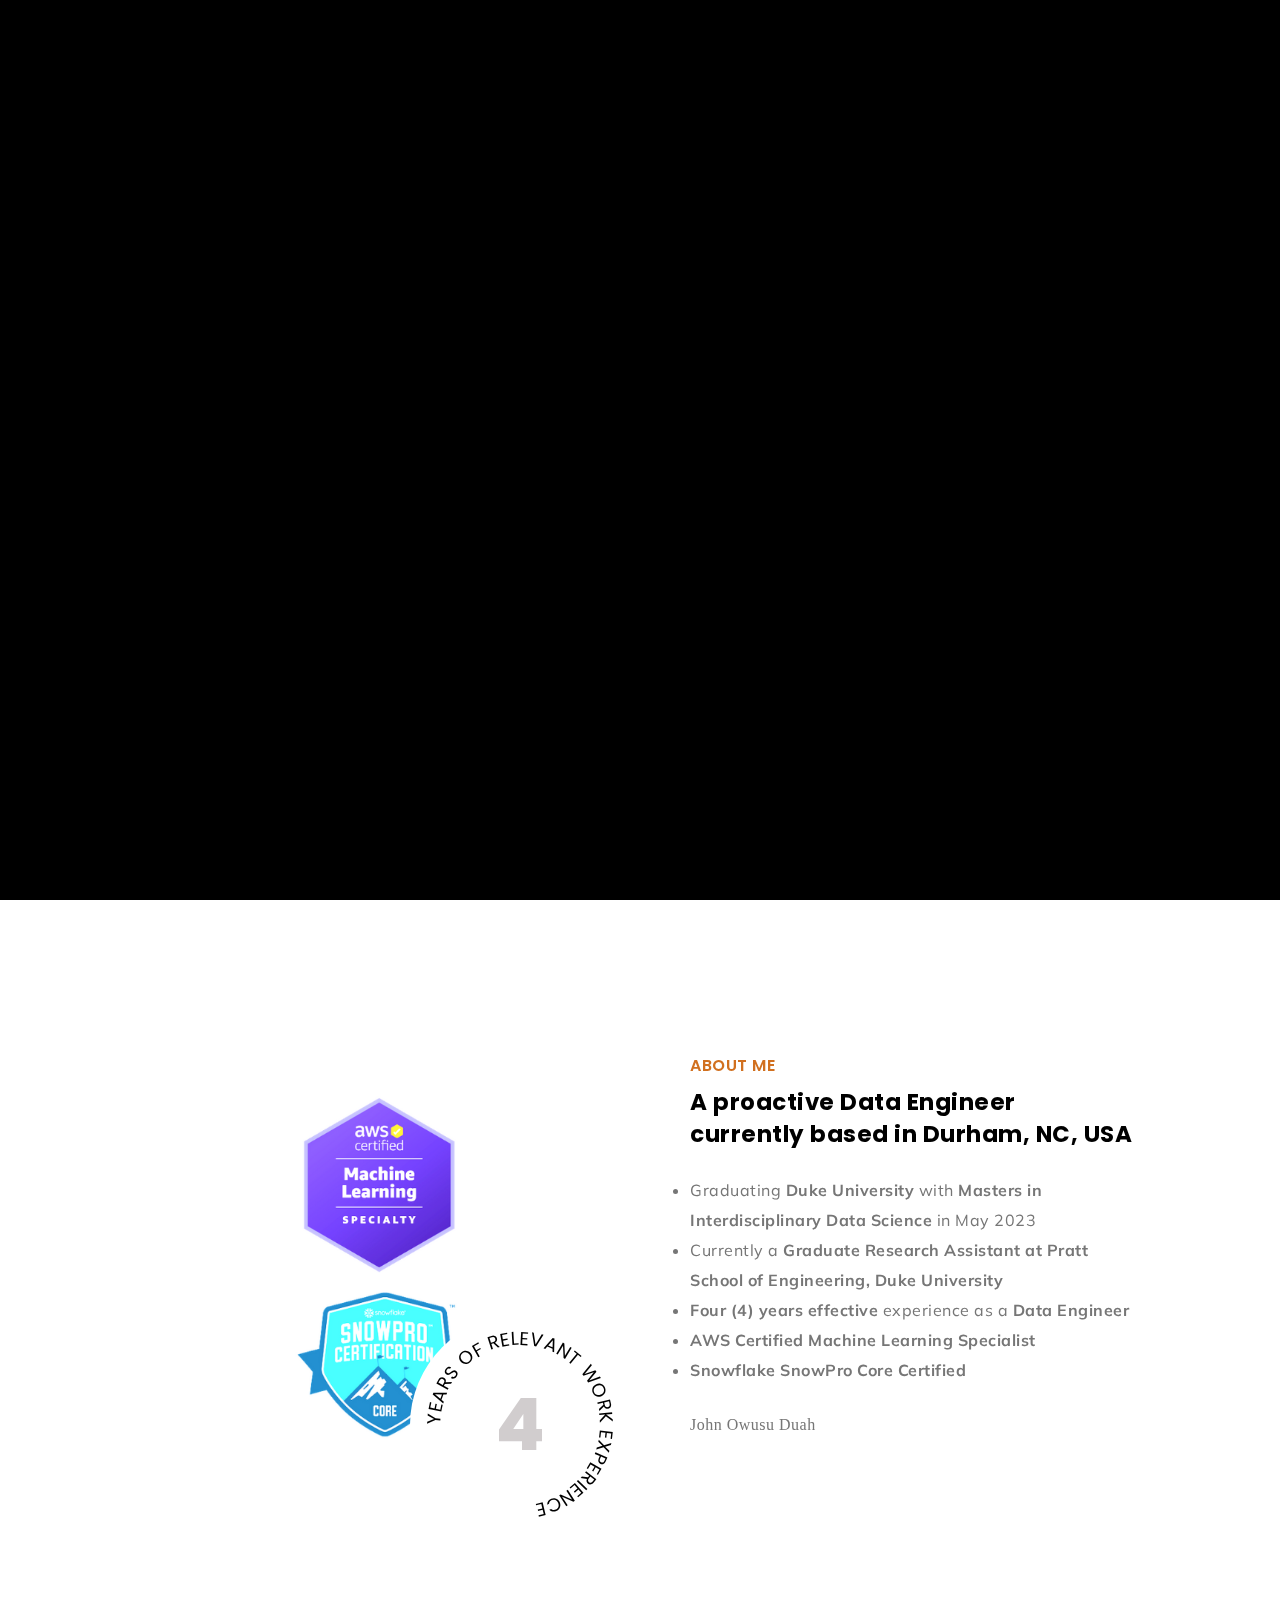
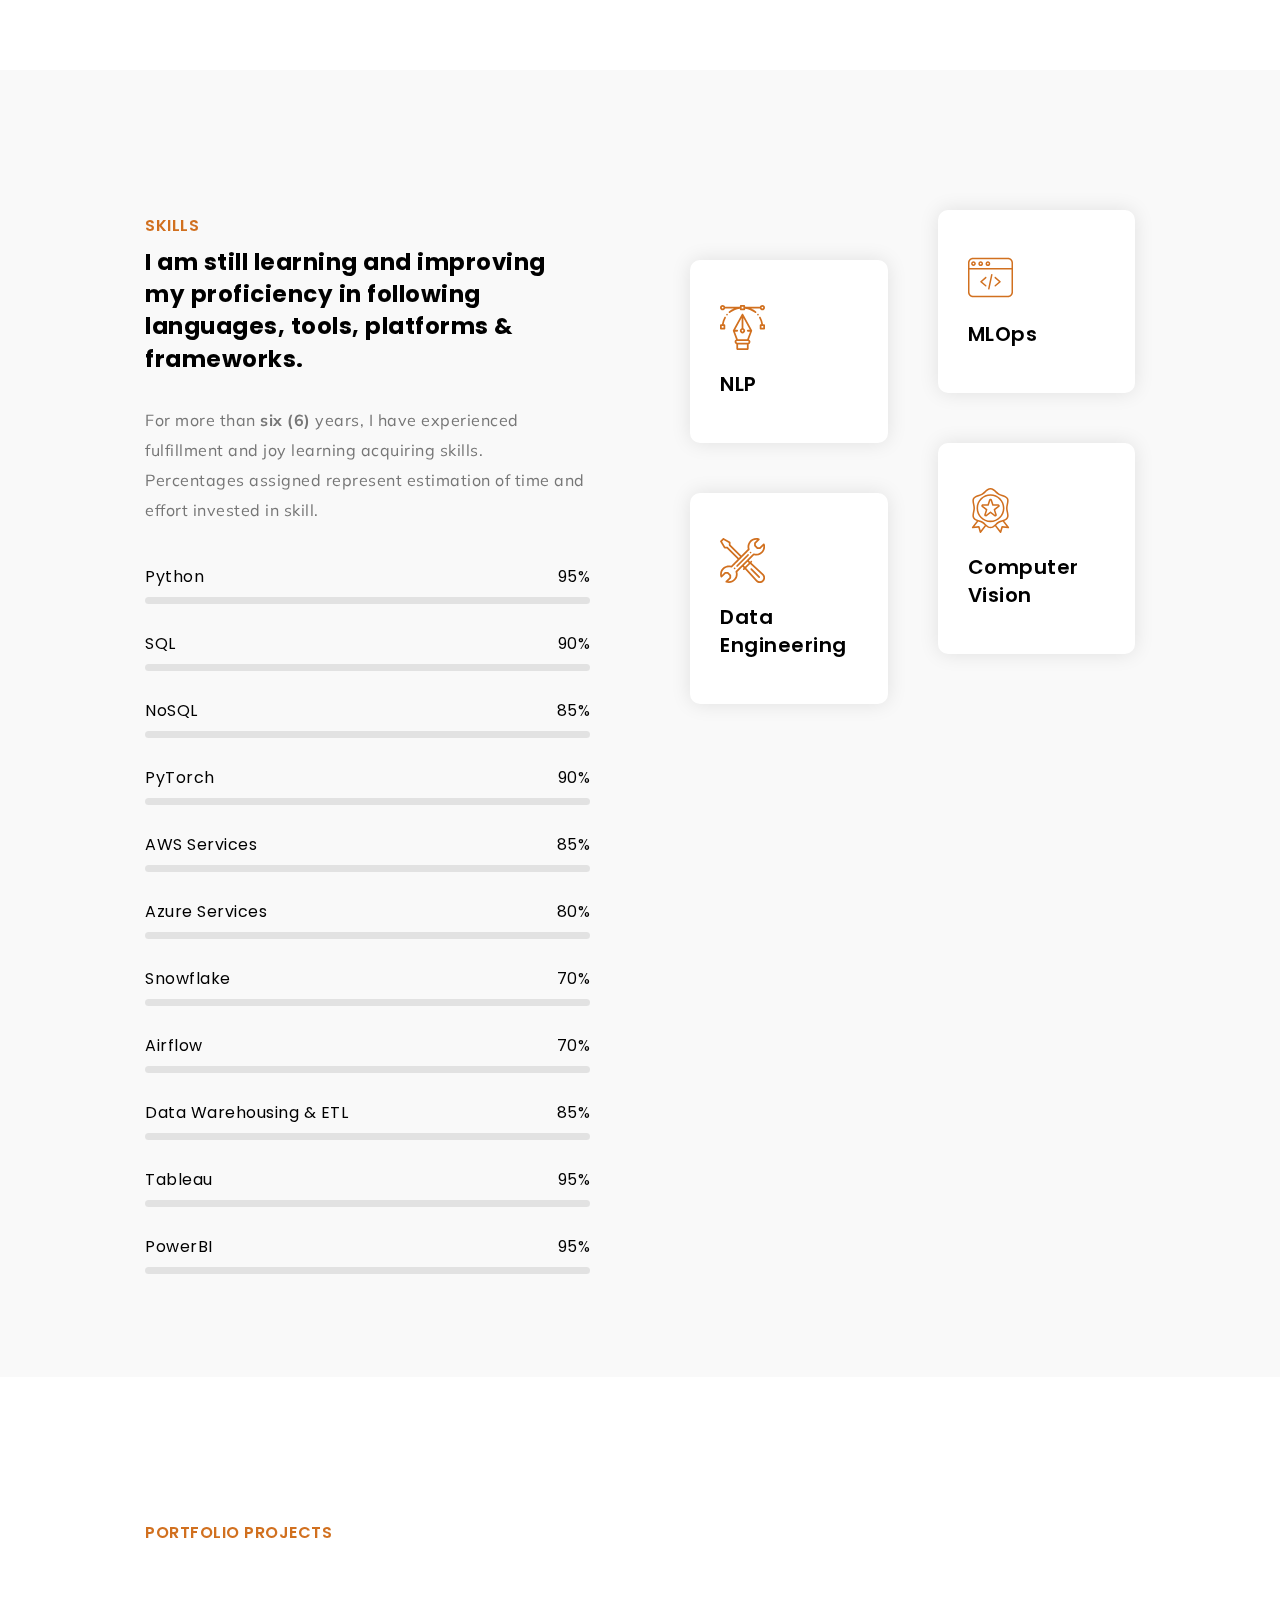
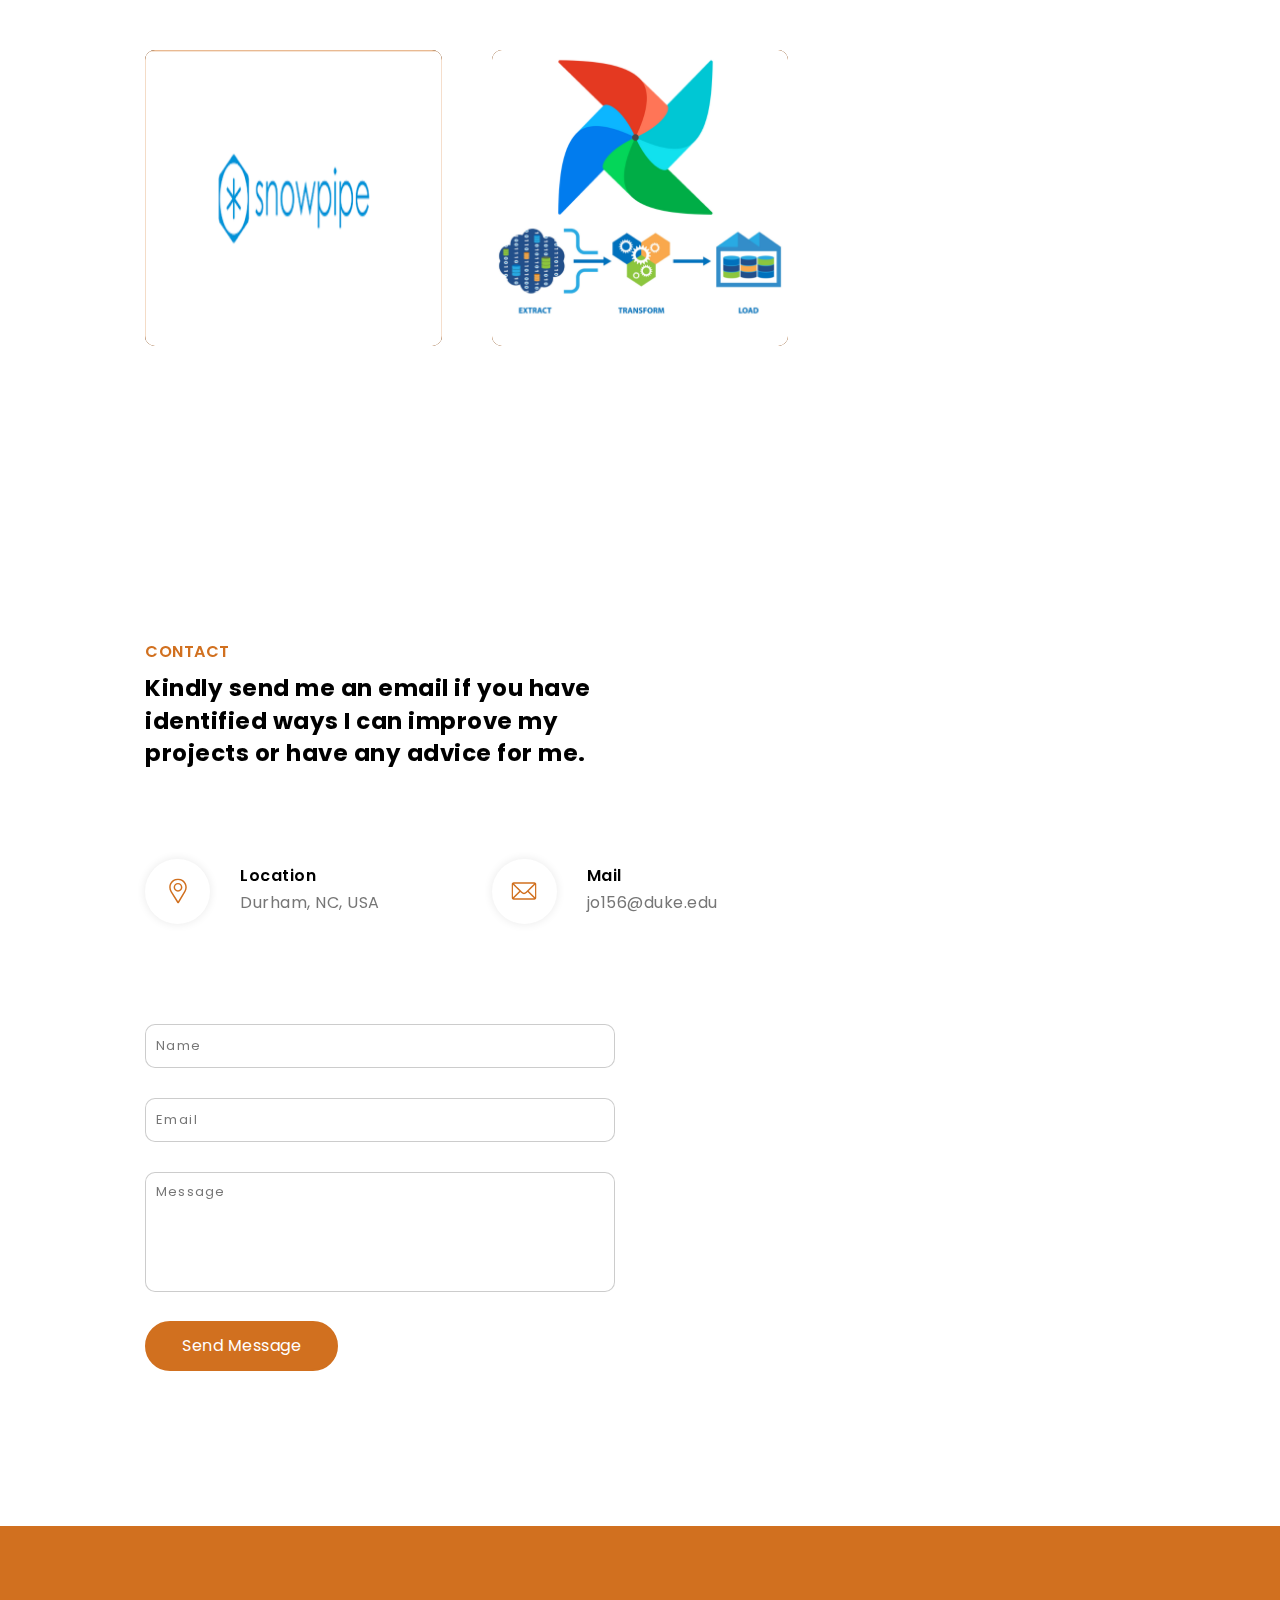
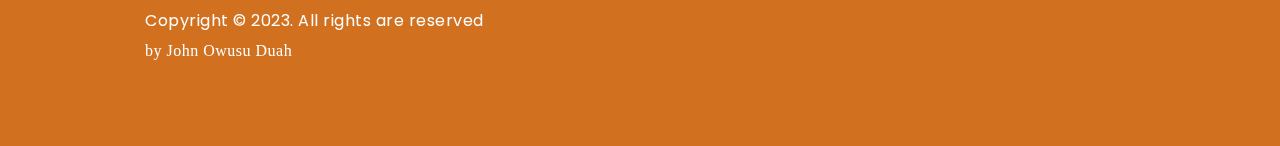
==== commit 052d9561: "full data engineer mode" ====
--- a/index.html
+++ b/index.html
@@ -162,17 +162,20 @@
                   <video playsinline autoplay muted loop>
                     <source src="video/1.mp4" type="video/mp4" />
                   </video>
-                  <h2>John Owusu Duah</h2>
-                  <h5>Data Engineer | AI Researcher</h5>
-                  <h5>Engineer</h5>
+                  <h3>John Owusu Duah</h3>
+                  <h3>[Data Engineer]</h3>
                 </div>
                 <div class="desc">
                   <p>
-                    I am proactive and detailed oriented with a deep interest in
-                    <b>NLP</b>, <b>Computer Vision</b> and
-                    <b>Data Engineering.</b> I believe in contributing with a
-                    skillset that can <b>Extract, Transform and Load </b>data to
-                    feed, <b>train</b> and <b>tune</b> Machine Learning models.
+                    I am a <b>SnowPro Core Certified Data Engineer</b> and an
+                    <b>AWS Certified Machine Learning Specialist</b> with a
+                    Master's in Data Science from Duke University. I have four
+                    (4) years of experience
+                    <b
+                      >engineering end-to-end automated data engineering and
+                      machine learning solutions comprising ETL/ELT pipelines,
+                      data warehouses, and deployed machine learning models.</b
+                    >
                   </p>
                 </div>
                 <div class="short_skills">
@@ -259,8 +262,7 @@
                 <div class="ryker_tm_title">
                   <span>About Me</span>
                   <h3>
-                    A proactive Data | Machine Learning Engineer | currently
-                    based in Durham, NC, USA
+                    A proactive Data Engineer currently based in Durham, NC, USA
                   </h3>
                 </div>
                 <div class="text">
@@ -273,7 +275,7 @@
                     <li>
                       Currently a
                       <b
-                        >Machine Learning Research Assistant at Pratt School of
+                        >Graduate Research Assistant at Pratt School of
                         Engineering, Duke University</b
                       >
                     </li>
@@ -317,7 +319,7 @@
                 <div class="text">
                   <p>
                     For more than <b>six (6)</b> years, I have experienced
-                    fulfillment and death to my ego learning acquiring skills.
+                    fulfillment and joy learning acquiring skills.
                   </p>
                   <p>
                     Percentages assigned represent estimation of time and effort
@@ -475,7 +477,6 @@
             <div class="portfolio_inner">
               <div class="ryker_tm_title">
                 <span>Portfolio Projects</span>
-                <h3>Apps, Research Papers & Code</h3>
               </div>
               <div class="portfolio_list">
                 <ul class="gallery_zoom">
@@ -485,17 +486,17 @@
                         <img src="img/thumbs/1-1.jpg" alt="" />
                         <div
                           class="main"
-                          data-img-url="img/portfolio/reddit-zeitgeist.png"
+                          data-img-url="img/portfolio/snowpipe.png"
                         ></div>
                       </div>
                       <div class="overlay"></div>
                       <div class="details">
-                        <h3>Reddit Zeitgeist App</h3>
-                        <span>Github</span>
+                        <h3>Automate Data Ingestion from AWS S3 Bucket to Snowflake with Snowpipe</h3>
+                        <span>Medium</span>
                       </div>
                       <a
                         class="ryker_tm_full_link popup-vimeo"
-                        href="https://github.com/johnowusuduah/reddit-zeitgeist-app"
+                        href="https://medium.com/@johnoduah156/automate-data-loading-from-aws-s3-data-lake-to-snowflake-with-snowpipe-an-improvement-to-f79f49868e8f"
                       ></a>
                     </div>
                   </li>
@@ -525,236 +526,6 @@
                         href="https://www.youtube.com/watch?v=Amq-qlqbjYA"
                       ></a>
                     </div>
-                  </li>
-                  <li
-                    class="wow fadeInUp"
-                    data-wow-duration="1.5s"
-                    data-wow-delay="0.4s"
-                  >
-                    <div class="list_inner">
-                      <div class="image">
-                        <img src="img/thumbs/1-1.jpg" alt="" />
-                        <div
-                          class="main"
-                          data-img-url="img/portfolio/char-level-transformer.png"
-                        ></div>
-                      </div>
-                      <div class="overlay"></div>
-                      <div class="details">
-                        <h3>
-                          Transformer Based Character Level Language Model from
-                          Scratch (In Progress)
-                        </h3>
-                        <span>Github</span>
-                      </div>
-                      <a
-                        class="ryker_tm_full_link soundcloude_link mfp-iframe audio"
-                        href="https://w.soundcloud.com/player/?url=https%3A//api.soundcloud.com/tracks/252739311&color=%23ff5500&auto_play=true&hide_related=false&show_comments=true&show_user=true&show_reposts=false&show_teaser=true&visual=true"
-                      ></a>
-                    </div>
-                  </li>
-                  <li class="wow fadeInUp" data-wow-duration="1.5s">
-                    <div class="list_inner">
-                      <div class="image">
-                        <img src="img/thumbs/1-1.jpg" alt="" />
-                        <div
-                          class="main"
-                          data-img-url="img/portfolio/neural-network-scratch.png"
-                        ></div>
-                      </div>
-                      <div class="overlay"></div>
-                      <div class="details">
-                        <h3>
-                          Neural Network Implementation from Scratch (No PyTorch
-                          or Tensorflow)
-                        </h3>
-                        <span>Github</span>
-                      </div>
-                      <a class="ryker_tm_full_link popup_info" href="#"></a>
-                    </div>
-
-                    <!-- Hidden informations for popup begin -->
-                    <div class="portfolio_hidden_infos">
-                      <div class="popup_details">
-                        <div class="top_image"></div>
-                        <div class="portfolio_main_title"></div>
-                        <div class="main_details">
-                          <div class="textbox">
-                            <p>
-                              The origin of the lemon is unknown, though lemons
-                              are thought to have first grown in Assam (a region
-                              in northeast India), northern Burma or China. A
-                              genomic study of the lemon indicated it was a
-                              hybrid between bitter orange and citron.
-                            </p>
-                            <p>
-                              The first substantial cultivation of lemons in
-                              Europe began in Genoa in the middle of the 15th
-                              century. The lemon was later introduced to the
-                              Americas in 1493 when Christopher Columbus brought
-                              lemon seeds to Hispaniola on his voyages. Spanish
-                              conquest throughout the New World helped spread
-                              lemon seeds.
-                            </p>
-                          </div>
-                          <div class="detailbox">
-                            <ul>
-                              <li>
-                                <span class="first">Client</span>
-                                <span>Alvaro Morata</span>
-                              </li>
-                              <li>
-                                <span class="first">Category</span>
-                                <span><a href="#">Detail</a></span>
-                              </li>
-                              <li>
-                                <span class="first">Date</span>
-                                <span>March 07, 2021</span>
-                              </li>
-                              <li>
-                                <span class="first">Share</span>
-                                <ul class="share">
-                                  <li>
-                                    <a href="#"
-                                      ><img
-                                        class="svg"
-                                        src="img/svg/social/facebook.svg"
-                                        alt=""
-                                    /></a>
-                                  </li>
-                                  <li>
-                                    <a href="#"
-                                      ><img
-                                        class="svg"
-                                        src="img/svg/social/twitter.svg"
-                                        alt=""
-                                    /></a>
-                                  </li>
-                                  <li>
-                                    <a href="#"
-                                      ><img
-                                        class="svg"
-                                        src="img/svg/social/instagram.svg"
-                                        alt=""
-                                    /></a>
-                                  </li>
-                                  <li>
-                                    <a href="#"
-                                      ><img
-                                        class="svg"
-                                        src="img/svg/social/dribbble.svg"
-                                        alt=""
-                                    /></a>
-                                  </li>
-                                  <li>
-                                    <a href="#"
-                                      ><img
-                                        class="svg"
-                                        src="img/svg/social/tik-tok.svg"
-                                        alt=""
-                                    /></a>
-                                  </li>
-                                </ul>
-                              </li>
-                            </ul>
-                          </div>
-                        </div>
-                        <div class="additional_images">
-                          <ul>
-                            <li>
-                              <div class="list_inner">
-                                <div class="my_image">
-                                  <img src="img/thumbs/4-2.jpg" alt="" />
-                                  <div
-                                    class="main"
-                                    data-img-url="img/portfolio/7.jpg"
-                                  ></div>
-                                </div>
-                              </div>
-                            </li>
-                            <li>
-                              <div class="list_inner">
-                                <div class="my_image">
-                                  <img src="img/thumbs/4-2.jpg" alt="" />
-                                  <div
-                                    class="main"
-                                    data-img-url="img/portfolio/8.jpg"
-                                  ></div>
-                                </div>
-                              </div>
-                            </li>
-                            <li>
-                              <div class="list_inner">
-                                <div class="my_image">
-                                  <img src="img/thumbs/4-2.jpg" alt="" />
-                                  <div
-                                    class="main"
-                                    data-img-url="img/portfolio/9.jpg"
-                                  ></div>
-                                </div>
-                              </div>
-                            </li>
-                          </ul>
-                        </div>
-                      </div>
-                    </div>
-                    <!-- Hidden informations for popup end -->
-                  </li>
-                  <li
-                    class="wow fadeInUp"
-                    data-wow-duration="1.5s"
-                    data-wow-delay="0.2s"
-                  >
-                    <div class="list_inner">
-                      <div class="image">
-                        <img src="img/thumbs/1-1.jpg" alt="" />
-                        <div
-                          class="main"
-                          data-img-url="img/portfolio/neevd.png"
-                        ></div>
-                      </div>
-                      <div class="overlay"></div>
-                      <div class="details">
-                        <h3>
-                          Naturalistic Environment of Ego-Vehicles Data Set
-                        </h3>
-                        <span>Draft Research Paper</span>
-                      </div>
-                      <a
-                        class="ryker_tm_full_link zoom"
-                        href="img/portfolio/5.jpg"
-                      ></a>
-                    </div>
-                  </li>
-                  <li
-                    class="wow fadeInUp"
-                    data-wow-duration="1.5s"
-                    data-wow-delay="0.4s"
-                  >
-                    <div class="list_inner">
-                      <div class="image">
-                        <img src="img/thumbs/1-1.jpg" alt="" />
-                        <div
-                          class="main"
-                          data-img-url="img/portfolio/earthquake-icon.png"
-                        ></div>
-                      </div>
-                      <div class="overlay"></div>
-                      <div class="details">
-                        <h3>
-                          Evaluating Performance of LSTM in Prediction PGA of
-                          Earthquakes using Shrinking P-wave Data
-                        </h3>
-                        <span>Draft Research Paper</span>
-                      </div>
-                      <a
-                        class="ryker_tm_full_link zoom"
-                        href="img/portfolio/4.jpg"
-                      ></a>
-                    </div>
-                  </li>
-                </ul>
-              </div>
             </div>
           </div>
         </div>
